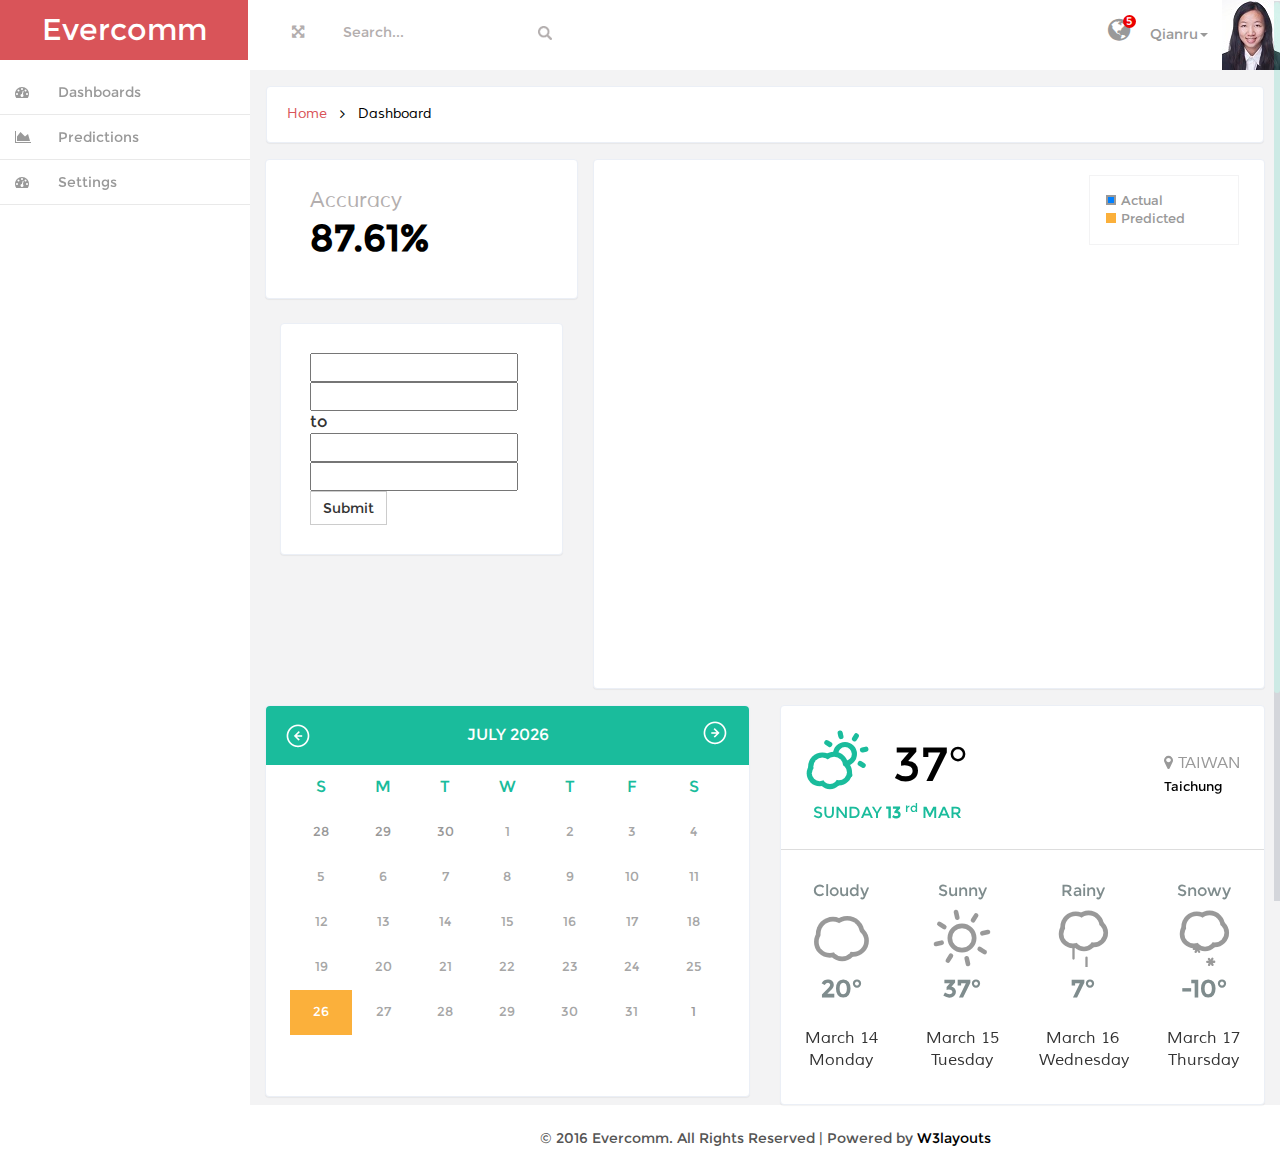
==== WebContent/index.html @ 340dc9c7 "<working> submit for final report" ====
<!--
Author: W3layouts
Author URL: http://w3layouts.com
License: Creative Commons Attribution 3.0 Unported
License URL: http://creativecommons.org/licenses/by/3.0/
-->
<!DOCTYPE HTML>
<html>
<head>
<title>EVERCOMM | ChillerEnergyPredictor</title>
<meta name="viewport" content="width=device-width, initial-scale=1">
<meta http-equiv="Content-Type" content="text/html; charset=utf-8" />
<meta name="keywords" content="Minimal Responsive web template, Bootstrap Web Templates, Flat Web Templates, Android Compatible web template, 
Smartphone Compatible web template, free webdesigns for Nokia, Samsung, LG, SonyEricsson, Motorola web design" />
<script type="application/x-javascript"> addEventListener("load", function() { setTimeout(hideURLbar, 0); }, false); function hideURLbar(){ window.scrollTo(0,1); } </script>
<link href="css/bootstrap.min.css" rel='stylesheet' type='text/css' />
<!-- Custom Theme files -->
<link href="css/style.css" rel='stylesheet' type='text/css' />
<link href="css/font-awesome.css" rel="stylesheet"> 
<script src="js/jquery.min.js"> </script>
<!-- Mainly scripts -->
<script src="js/jquery.metisMenu.js"></script>
<script src="js/jquery.slimscroll.min.js"></script>
<!-- Custom and plugin javascript -->
<link href="css/custom.css" rel="stylesheet">
<script src="js/custom.js"></script>
<link rel="styleshee" type="text/css" href="css/jquery.timepicker.css" />
<link rel="stylesheet" type="text/css" href="css/bootstrap-datepicker.css" />
<script src="js/screenfull.js"></script>
		<script>
		$(function () {
			$('#supported').text('Supported/allowed: ' + !!screenfull.enabled);

			if (!screenfull.enabled) {
				return false;
			}

			

			$('#toggle').click(function () {
				screenfull.toggle($('#container')[0]);
			});
			

			
		});
		</script>

<!----->

<!--pie-chart--->
<script src="js/pie-chart.js" type="text/javascript"></script>
 <script type="text/javascript">

        $(document).ready(function () {
            $('#demo-pie-1').pieChart({
                barColor: '#3bb2d0',
                trackColor: '#eee',
                lineCap: 'round',
                lineWidth: 8,
                onStep: function (from, to, percent) {
                    $(this.element).find('.pie-value').text(Math.round(percent) + '%');
                }
            });

            

           
        });

    </script>
<!--skycons-icons-->
<script src="js/skycons.js"></script>
<!--//skycons-icons-->
</head>
<body>
<div id="wrapper">

<!----->
        <nav class="navbar-default navbar-static-top" role="navigation">
             <div class="navbar-header">
                <button type="button" class="navbar-toggle" data-toggle="collapse" data-target=".navbar-collapse">
                    <span class="sr-only">Toggle navigation</span>
                    <span class="icon-bar"></span>
                    <span class="icon-bar"></span>
                    <span class="icon-bar"></span>
                </button>
               <h1> <a class="navbar-brand" href="index.html">Evercomm</a></h1>         
			   </div>
			 <div class=" border-bottom">
        	<div class="full-left">
        	  <section class="full-top">
				<button id="toggle"><i class="fa fa-arrows-alt"></i></button>	
			</section>
			<form class=" navbar-left-right">
              <input type="text"  value="Search..." onfocus="this.value = '';" onblur="if (this.value == '') {this.value = 'Search...';}">
              <input type="submit" value="" class="fa fa-search">
            </form>
            <div class="clearfix"> </div>
           </div>
     
       
            <!-- Brand and toggle get grouped for better mobile display -->
		 
		   <!-- Collect the nav links, forms, and other content for toggling -->
		    <div class="drop-men" >
		        <ul class=" nav_1">
		           
		    		<li class="dropdown at-drop">
		              <a href="#" class="dropdown-toggle dropdown-at " data-toggle="dropdown"><i class="fa fa-globe"></i> <span class="number">5</span></a>
		              
		            </li>
					<li class="dropdown">
		              <a href="#" class="dropdown-toggle dropdown-at" data-toggle="dropdown"><span class=" name-caret">Qianru<i class="caret"></i></span><img src="images/wo.jpg"></a>
		       
		            </li>
		           
		        </ul>
		     </div><!-- /.navbar-collapse -->
			<div class="clearfix">
       
     </div>
	  
		    <div class="navbar-default sidebar" role="navigation">
                <div class="sidebar-nav navbar-collapse">
                <ul class="nav" id="side-menu">
				
                    <li>
                        <a href="index.html" class=" hvr-bounce-to-right"><i class="fa fa-dashboard nav_icon "></i><span class="nav-label">Dashboards</span> </a>
                    </li>
                    <li><a href="forms.html" class=" hvr-bounce-to-right"> <i class="fa fa-area-chart nav_icon"></i>Predictions</a></li>
                    <li>
                        <a href="index.html" class=" hvr-bounce-to-right"><i class="fa fa-dashboard nav_icon "></i><span class="nav-label">Settings</span> </a>
                    </li>
                   
                </ul>
            </div>
			</div>
        </nav>
        <div id="page-wrapper" class="gray-bg dashbard-1">
       <div class="content-main">
 
  		<!--banner-->	
		    <div class="banner">
		   
				<h2>
				<a href="index.html">Home</a>
				<i class="fa fa-angle-right"></i>
				<span>Dashboard</span>
				</h2>
		    </div>
		<!--//banner-->
		<!--content-->
		<div class="content-top">
			
			
			<div class="col-md-4 ">
				<div class="content-top-1">
				<div class="col-md-6 top-content">
					<h5>Accuracy</h5>
					<label>87.61%</label>
				</div>
				<div class="col-md-6 top-content1">	   
					<div id="demo-pie-1" class="pie-title-center" data-percent="25"> <span class="pie-value"></span> </div>
				</div>
				 <div class="clearfix"> </div>
				</div> 
				
				<form class="navbar-form navbar-left">
				<div class="content-top-1"> 
				
				<p id="eventsExample">
    <input type="text" class="date start" /> 
    <input type="text" class="time start" />  <br> to <br> 
    <input type="text" class="time end" />
    <input type="text" class="date end" />
</p>



<p id = "eventsExampleStatus"></p> 
<button type="submit" class="btn btn-default">Submit</button> 

<script type="text/javascript" src="js/datepair.js"></script>
<script type="text/javascript" src="js/jquery.timepicker.js"></script>
<script type="text/javascript" src="js/bootstrap-datepicker.js"></script>
<script>


 // initialize input widgets first
    $('#eventsExample .time').timepicker({
        'showDuration': true,
        'timeFormat': 'g:ia'
    });

    $('#eventsExample .date').datepicker({
        'format': 'm/d/yyyy',
        'autoclose': true
    });

    var eventsExampleEl = document.getElementById('eventsExample');
    var eventsExampleDatepair = new Datepair(eventsExampleEl);

    // some sample handlers
    $('#eventsExample').on('rangeSelected', function(){
        $('#eventsExampleStatus').text('Valid range selected');
    }).on('rangeIncomplete', function(){
        $('#eventsExampleStatus').text('Incomplete range');
    }).on('rangeError', function(){
        $('#eventsExampleStatus').text('Invalid range');
    });
    
</script>
 
				
				
				</div> </form>
			</div>
			<div class="col-md-8 content-top-2">
				<!---start-chart---->
				<!----->
				<div class="content-graph">
				<div class="content-color">
					<div class="content-ch"><p><i></i>Actual </p>
					<div class="clearfix"> </div>
					</div>
					<div class="content-ch1"><p><i></i>Predicted</p>
					<div class="clearfix"> </div>
					</div>
				</div>
				<!--graph-->
		<link rel="stylesheet" href="css/graph.css">
		<!--//graph-->
							<script src="js/jquery.flot.js"></script>
<script src="http://ajax.googleapis.com/ajax/libs/jquery/1.7.1/jquery.min.js" type="text/javascript"></script>
<script src="//d3js.org/d3.v3.min.js"></script>
<script src="js/index.js"> </script>							
									<!-- <script>
									$(document).ready(function () {
									
										// Graph Data ##############################################
										var graphData = [{
												// Visits
												data: [ [6, 1300], [7, 1600], [8, 1900], [9, 2100], [10, 2500], [11, 2200], [12, 2000], [13, 1950], [14, 1900], [15, 2000] ],
												color: '#999999'
											}, {
												// Returning Visits
												data: [ [6, 500], [7, 600], [8, 550], [9, 600], [10, 800], [11, 900], [12, 800], [13, 850], [14, 830], [15, 1000] ],
												color: '#999999',
												points: { radius: 4, fillColor: '#7f8c8d' }
											}
										];
									
										// Lines Graph #############################################
									/* 	$.plot($('#graph-lines'), graphData, {
											series: {
												points: {
													show: true,
													radius: 5
												},
												lines: {
													show: true
												},
												shadowSize: 0
											},
											grid: {
												color: '#7f8c8d',
												borderColor: 'transparent',
												borderWidth: 20,
												hoverable: true
											},
											xaxis: {
												tickColor: 'transparent',
												tickDecimals: 2
											},
											yaxis: {
												tickSize: 1000
											}
										}); */
									
										// Bars Graph ##############################################
										$.plot($('#graph-bars'), graphData, {
											series: {
												bars: {
													show: true,
													barWidth: .9,
													align: 'center'
												},
												shadowSize: 0
											},
											grid: {
												color: '#7f8c8d',
												borderColor: 'transparent',
												borderWidth: 20,
												hoverable: true
											},
											xaxis: {
												tickColor: 'transparent',
												tickDecimals: 2
											},
											yaxis: {
												tickSize: 1000
											}
										});
									
										// Graph Toggle ############################################
										$('#graph-bars').hide();
									
										$('#lines').on('click', function (e) {
											$('#bars').removeClass('active');
											$('#graph-bars').fadeOut();
											$(this).addClass('active');
											$('#graph-lines').fadeIn();
											e.preventDefault();
										});
									
										$('#bars').on('click', function (e) {
											$('#lines').removeClass('active');
											$('#graph-lines').fadeOut();
											$(this).addClass('active');
											$('#graph-bars').fadeIn().removeClass('hidden');
											e.preventDefault();
										});
									
										// Tooltip #################################################
										function showTooltip(x, y, contents) {
											$('<div id="tooltip">' + contents + '</div>').css({
												top: y - 16,
												left: x + 20
											}).appendTo('body').fadeIn();
										}
									
										var previousPoint = null;
									
										$('#graph-lines, #graph-bars').bind('plothover', function (event, pos, item) {
											if (item) {
												if (previousPoint != item.dataIndex) {
													previousPoint = item.dataIndex;
													$('#tooltip').remove();
													var x = item.datapoint[0],
														y = item.datapoint[1];
														showTooltip(item.pageX, item.pageY, y + ' visitors at ' + x + '.00h');
												}
											} else {
												$('#tooltip').remove();
												previousPoint = null;
											}
										});
									
									});
									</script> -->
				<div class="graph-container">
									
									<div id="graph-lines"> </div>
									<div id="graph-bars"> </div>
								</div>
	
		</div>
		</div>
		<div class="clearfix"> </div>
		</div>
		<!---->
	
  
		<div class="content-mid">
			
			<div class="col-md-6">
					 <div class="cal1 cal_2"><div class="clndr"><div class="clndr-controls"><div class="clndr-control-button"><p class="clndr-previous-button">previous</p></div><div class="month">July 2015</div><div class="clndr-control-button rightalign"><p class="clndr-next-button">next</p></div></div><table class="clndr-table" border="0" cellspacing="0" cellpadding="0"><thead><tr class="header-days"><td class="header-day">S</td><td class="header-day">M</td><td class="header-day">T</td><td class="header-day">W</td><td class="header-day">T</td><td class="header-day">F</td><td class="header-day">S</td></tr></thead><tbody><tr><td class="day adjacent-month last-month calendar-day-2015-06-28"><div class="day-contents">28</div></td><td class="day adjacent-month last-month calendar-day-2015-06-29"><div class="day-contents">29</div></td><td class="day adjacent-month last-month calendar-day-2015-06-30"><div class="day-contents">30</div></td><td class="day calendar-day-2015-07-01"><div class="day-contents">1</div></td><td class="day calendar-day-2015-07-02"><div class="day-contents">2</div></td><td class="day calendar-day-2015-07-03"><div class="day-contents">3</div></td><td class="day calendar-day-2015-07-04"><div class="day-contents">4</div></td></tr><tr><td class="day calendar-day-2015-07-05"><div class="day-contents">5</div></td><td class="day calendar-day-2015-07-06"><div class="day-contents">6</div></td><td class="day calendar-day-2015-07-07"><div class="day-contents">7</div></td><td class="day calendar-day-2015-07-08"><div class="day-contents">8</div></td><td class="day calendar-day-2015-07-09"><div class="day-contents">9</div></td><td class="day calendar-day-2015-07-10"><div class="day-contents">10</div></td><td class="day calendar-day-2015-07-11"><div class="day-contents">11</div></td></tr><tr><td class="day calendar-day-2015-07-12"><div class="day-contents">12</div></td><td class="day calendar-day-2015-07-13"><div class="day-contents">13</div></td><td class="day calendar-day-2015-07-14"><div class="day-contents">14</div></td><td class="day calendar-day-2015-07-15"><div class="day-contents">15</div></td><td class="day calendar-day-2015-07-16"><div class="day-contents">16</div></td><td class="day calendar-day-2015-07-17"><div class="day-contents">17</div></td><td class="day calendar-day-2015-07-18"><div class="day-contents">18</div></td></tr><tr><td class="day calendar-day-2015-07-19"><div class="day-contents">19</div></td><td class="day calendar-day-2015-07-20"><div class="day-contents">20</div></td><td class="day calendar-day-2015-07-21"><div class="day-contents">21</div></td><td class="day calendar-day-2015-07-22"><div class="day-contents">22</div></td><td class="day calendar-day-2015-07-23"><div class="day-contents">23</div></td><td class="day calendar-day-2015-07-24"><div class="day-contents">24</div></td><td class="day calendar-day-2015-07-25"><div class="day-contents">25</div></td></tr><tr><td class="day calendar-day-2015-07-26"><div class="day-contents">26</div></td><td class="day calendar-day-2015-07-27"><div class="day-contents">27</div></td><td class="day calendar-day-2015-07-28"><div class="day-contents">28</div></td><td class="day calendar-day-2015-07-29"><div class="day-contents">29</div></td><td class="day calendar-day-2015-07-30"><div class="day-contents">30</div></td><td class="day calendar-day-2015-07-31"><div class="day-contents">31</div></td><td class="day adjacent-month next-month calendar-day-2015-08-01"><div class="day-contents">1</div></td></tr></tbody></table></div></div>
			  <!----Calender -------->
			<link rel="stylesheet" href="css/clndr.css" type="text/css" />
			<script src="js/underscore-min.js" type="text/javascript"></script>
			<script src= "js/moment-2.2.1.js" type="text/javascript"></script>
			<script src="js/clndr.js" type="text/javascript"></script>
			<script src="js/site.js" type="text/javascript"></script>
			<!----End Calender -------->
			</div><div class="col-md-6">
				<div class="weather">
					<div class="weather-top">
						<div class="weather-top-left">
							<div class="degree">
							<figure class="icons">
								<canvas id="partly-cloudy-day" width="64" height="64">
								</canvas>
							</figure>
							<span>37°</span>
							<div class="clearfix"></div>
							</div>
				<script>
							 var icons = new Skycons({"color": "#1ABC9C"}),
								  list  = [
									"clear-night", "partly-cloudy-day",
									"partly-cloudy-night", "cloudy", "rain", "sleet", "snow", "wind",
									"fog"
								  ],
								  i;

							  for(i = list.length; i--; )
								icons.set(list[i], list[i]);

							  icons.play();
						</script>
							<p>SUNDAY
								<label>13</label>
								<sup>rd</sup>
								MAR
							</p>
						</div>
						<div class="weather-top-right">
							<p><i class="fa fa-map-marker"></i>TAIWAN</p>
							<label>Taichung</label>
						</div>
						<div class="clearfix"> </div>
					</div>
					<div class="weather-bottom">
			<div class="weather-bottom1">
				<div class="weather-head">
				<h4>Cloudy</h4>
				<figure class="icons">
					<canvas id="cloudy" width="58" height="58"></canvas>
				</figure>					
					<script>
							 var icons = new Skycons({"color": "#999"}),
								  list  = [
									"clear-night", "cloudy",
									"partly-cloudy-night", "cloudy", "rain", "sleet", "snow", "wind",
									"fog"
								  ],
								  i;

							  for(i = list.length; i--; )
								icons.set(list[i], list[i]);

							  icons.play();
						</script>
				<h6>20°</h6>
				<div class="bottom-head">
					<p>March 14</p>
					<p>Monday</p>
				</div>
			</div>
			</div>
			<div class="weather-bottom1 ">
				<div class="weather-head">
			<h4>Sunny</h4>
			<figure class="icons">
				<canvas id="clear-day" width="58" height="58">
				</canvas>				
			</figure>					
					<script>
							 var icons = new Skycons({"color": "#999"}),
								  list  = [
									"clear-night", "clear-day",
									"partly-cloudy-night", "cloudy", "rain", "sleet", "snow", "wind",
									"fog"
								  ],
								  i;

							  for(i = list.length; i--; )
								icons.set(list[i], list[i]);

							  icons.play();
						</script>
			<h6>37°</h6>
			<div class="bottom-head">
					<p>March 15</p>
					<p>Tuesday</p>
				</div>
			</div>
			</div>
			<div class="weather-bottom1">
				<div class="weather-head">
				<h4>Rainy</h4>
				<figure class="icons">
					<canvas id="sleet" width="58" height="58">
					</canvas>
				</figure>
				<script>
							 var icons = new Skycons({"color": "#999"}),
								  list  = [
									"clear-night", "clear-day",
									"partly-cloudy-night", "cloudy", "rain", "sleet", "snow", "wind",
									"fog"
								  ],
								  i;

							  for(i = list.length; i--; )
								icons.set(list[i], list[i]);

							  icons.play();
						</script>
		
				<h6>7°</h6>
				<div class="bottom-head">
					<p>March 16</p>
					<p>Wednesday</p>
				</div>
			</div>
			</div>
			<div class="weather-bottom1 ">
				<div class="weather-head">
			<h4>Snowy</h4>
			<figure class="icons">
					<canvas id="snow" width="58" height="58">
					</canvas>
				</figure>
				<script>
							 var icons = new Skycons({"color": "#999"}),
								  list  = [
									"clear-night", "clear-day",
									"partly-cloudy-night", "cloudy", "rain", "sleet", "snow", "wind",
									"fog"
								  ],
								  i;

							  for(i = list.length; i--; )
								icons.set(list[i], list[i]);

							  icons.play();
						</script>
			<h6>-10°</h6>
			<div class="bottom-head">
					<p>March 17</p>
					<p>Thursday</p>
				</div>
				</div>
			</div>
			<div class="clearfix"> </div>
		</div>

				</div>
			</div>
			<div class="clearfix"> </div>
		</div>
		<!----->
		<!--//content-->


	 
		<!---->
<div class="copy">
            <p> &copy; 2016 Evercomm. All Rights Reserved | Powered by <a href="http://w3layouts.com/" target="_blank">W3layouts</a> </p>
	    </div>
		</div>
		<div class="clearfix"> </div>
       </div>
     </div>
<!---->
<!--scrolling js-->
	<script src="js/jquery.nicescroll.js"></script>
	<script src="js/scripts.js"></script>
	<!--//scrolling js-->
	<script src="js/bootstrap.min.js"> </script>
</body>
</html>
---- WebContent/css/style.css ----
/*
Author: W3layout
Author URL: http://w3layouts.com
License: Creative Commons Attribution 3.0 Unported
License URL: http://creativecommons.org/licenses/by/3.0/
*/
h4, h5, h6,
h1, h2, h3 {margin: 0;}
ul, ol {margin: 0;padding: 0;}
p {margin: 0;}

html, body{
  	font-family:'Montserrat-Regular';
    font-size: 100%;
  	background:#F3F3F4;
  	overflow-x: hidden;
}
@font-face{
	font-family:'Montserrat-Regular';
	src:url(../fonts/Montserrat-Regular.ttf) format('truetype');
}
@font-face{
	font-family: 'Muli-Regular';
	src:url(../fonts/Muli-Regular.ttf) format('truetype');
}
body a{
	transition:0.5s all;
	-webkit-transition:0.5s all;
	-moz-transition:0.5s all;
	-o-transition:0.5s all;
	-ms-transition:0.5s all;
}
div#wrapper {
    background-color: #fff;
}
/*-- header --*/
.navbar .navbar-nav li a {
  padding: 0 10px;
  line-height: 56px;
  position: relative;
}
.nav>li>a:focus, .nav>li>a:hover,.navbar-default .navbar-nav>.open>a, .navbar-default .navbar-nav>.open>a:focus, .navbar-default .navbar-nav>.open>a:hover {
  background:none !important;
}
.navbar .navbar-nav li a i {
  border: 1px solid #fff;
  padding: 8px 0;
  width: 32px;
  text-align: center;
  -webkit-border-radius: 50em;
  -moz-border-radius: 50em;
  border-radius: 50em;
  color: #fff;
  height: 32px;
}
.navbar .navbar-nav li .dropdown-menu {
  margin-top: 3px;
  border: none;
  -webkit-border-radius: 0px;
  -moz-border-radius: 0px;
  border-radius: 0px;
  border: 1px solid #e1e6ef;
  -webkit-box-shadow: 0 2px 4px rgba(0, 0, 0, 0.125);
  -moz-box-shadow: 0 2px 4px rgba(0, 0, 0, 0.125);
  box-shadow: 0 2px 4px rgba(0, 0, 0, 0.125);
  padding: 0;
}
.navbar .navbar-nav li .dropdown-menu:before {
  position: absolute;
  top: -9.5px;
  right: 16px;
  display: inline-block;
  border-right: 8px solid transparent;
  border-bottom: 8px solid #e1e6ef;
  border-left: 8px solid transparent;
  content: '';
}
.navbar .navbar-nav li .dropdown-menu li.dropdown-menu-header, .navbar .navbar-nav li .dropdown-menu li.dropdown-menu-footer {
  background:#f2f4f8;
}
.navbar .navbar-nav li.m_2 a {
  line-height:38px;
}
.navbar .navbar-nav li .dropdown-menu li a i {
  margin: 0 10px 0 -5px;
  border: none;
}
.dropdown-menu>li>a:focus, .dropdown-menu>li>a:hover {
  background-color: #f2f4f8 !important;
}
.navbar .navbar-nav li .dropdown-menu li a .label {
  position: absolute;
  right: 10px;
  top: 11px;
}
.label.label-info {
  background-color:#ef553a;
}
.label {
  padding: 4px 6px;
  border: none;
  text-shadow: none;
}

.but_list, .tab-content{
	margin:1.5em 0 0 0;
}

.navbar .navbar-nav li .dropdown-toggle.avatar img {
  height: 40px;
  -webkit-border-radius: 50em;
  -moz-border-radius: 50em;
  border-radius: 50em;
  border: 1px solid #c0cadd;
  margin-top: -4px;
}
.navbar .navbar-nav li .dropdown-menu li a i {
  margin: 0 10px 0 -5px;
  border: none;
  color:rgb(6, 217, 149);
}
.navbar .navbar-nav li .dropdown-menu li.dropdown-menu-header .progress, .navbar .navbar-nav li .dropdown-menu li.dropdown-menu-footer .progress {
  border: 1px solid #e1e6ef;
  background: white;
  box-shadow: none;
}
.progress.thin {
  height: 10px;
}
.progress {
  -webkit-box-shadow: none;
  -moz-box-shadow: none;
  box-shadow: none;
  background: #f2f4f8;
  -webkit-border-radius: 2px;
  -moz-border-radius: 2px;
  border-radius: 2px;
}
.navbar .navbar-nav li .dropdown-menu li.avatar {
  min-width: 300px;
  height: 56px;
  padding: 0px 15px;
}
.navbar .navbar-nav li .dropdown-menu li {
  padding: 0;
  position: relative;
  min-width:100%;
  border-bottom: 1px solid #e1e6ef;
  line-height: 40px;
  padding: 0 15px;
  font-size: 14px;
  width:300px;
}
.navbar .navbar-nav li .dropdown-menu li.avatar a {
  line-height: 59px;
  height: 59px;
  padding: 9px 15px;
}
.navbar .navbar-nav li .dropdown-menu li a {
  -webkit-border-radius: 0px;
  -moz-border-radius: 0px;
  border-radius: 0px;
  line-height: 40px;
  height: 40px;
  margin: 0 -15px;
  padding: 0 15px;
}
.navbar .navbar-nav li .dropdown-menu li a img {
  height: 40px;
  -webkit-border-radius: 50em;
  -moz-border-radius: 50em;
  border-radius: 50em;
  border: 1px solid #e1e6ef;
  margin: 0px 10px 0 -5px;
  float: left;
}
.navbar .navbar-nav li .dropdown-menu li a div {
  font-size: 14px;
  line-height: 26px;
  font-weight: bold;
  color: #000;
}
.navbar .navbar-nav li .dropdown-menu li a small {
  display: block;
  line-height: 12px;
  font-size: 10px;
  margin-top: -3px;
  font-style: italic;
}
.small, small {
  color: #CFCFCF !important;
  font-weight: 300 !important;
}
.navbar .navbar-nav li .dropdown-menu li.avatar a .label {
  top: 20px;
}
.navbar .navbar-nav li a .badge {
  background: #ff5454;
  border: 2px solid white;
  position: absolute;
  top: 9px;
  right: 3px;
  font-size: 8px;
  line-height: 8px;
  padding: 4px 6px;
  -webkit-border-radius: 50em;
  -moz-border-radius: 50em;
  border-radius: 50em;
  min-width: 0;
}
.navbar-default.sidebar {
  background-color: #fff;
  
}
nav.top1.navbar.navbar-default.navbar-static-top {
  background-color:rgb(6, 217, 149);
}
h1 a.navbar-brand {
	color: #fff !important;
	font-size: 30px;
	font-weight: 500;
    padding: 20px 0px;
    background: #d95459;
    text-align: center;
	width:248px;
	height: 60px;
	
}
.navbar-default .navbar-brand:hover {
    color: #fff;
    background-color: #d95459;
}
.navbar-right {
  margin-right: 10px !important;
}
.navbar-right li{
	display:inline-block;
}
i.nav_icon {
  color: #fff;
  margin-right:6px;
}
.sidebar ul li a{
  color: #999;
  font-size:14px;
}

ul.nav.navbar-nav.navbar-right {
  height: 51px;
}

.navbar-default .navbar-nav>.active>a, .navbar-default .navbar-nav>.active>a:focus, .navbar-default .navbar-nav>.active>a:hover {
  background-color:rgba(231, 231, 231, 0) !important;
}


/*----*/
/* Sweep To Bottom */
/* Bounce To Right */
.hvr-bounce-to-right {
  display: inline-block;
  vertical-align: middle;
  -webkit-transform: translateZ(0);
  transform: translateZ(0);
  box-shadow: 0 0 1px rgba(0, 0, 0, 0);
  -webkit-backface-visibility: hidden;
  backface-visibility: hidden;
  -moz-osx-font-smoothing: grayscale;
  position: relative;
  -webkit-transition-property: color;
  transition-property: color;
  -webkit-transition-duration: 0.5s;
  transition-duration: 0.5s;
}
.hvr-bounce-to-right:before {
  content: "";
  position: absolute;
  z-index: -1;
  top: 0;
  left: 0;
  right: 80%;
  bottom: 0;
  background:#7f8c8d;
  -webkit-transform: scaleX(0);
  transform: scaleX(0);
  -webkit-transform-origin: 0 50%;
  transform-origin: 0 50%;
  -webkit-transition-property: transform;
  transition-property: transform;
  -webkit-transition-duration: 0.5s;
  transition-duration: 0.5s;
  -webkit-transition-timing-function: ease-out;
  transition-timing-function: ease-out;
}
.hvr-bounce-to-right:hover, .hvr-bounce-to-right:focus, .hvr-bounce-to-right:active {

}
.hvr-bounce-to-right:hover:before, .hvr-bounce-to-right:focus:before, .hvr-bounce-to-right:active:before {
  -webkit-transform: scaleX(1);
  transform: scaleX(1);
  -webkit-transition-timing-function: cubic-bezier(0.52, 1.64, 0.37, 0.66);
  transition-timing-function: cubic-bezier(0.52, 1.64, 0.37, 0.66);
}
/*----*/
.nav > li > a {
  color: #999;
  font-weight:500;
  padding: 0px 20px 0px 0px;
  font-size: 0.85em;
   border-bottom: 1px solid #E9E9E9;
}
.hvr-bounce-to-right:hover i.nav_icon , 
.hvr-bounce-to-right:focus i.nav_icon, 
.hvr-bounce-to-right:active i.nav_icon{
	color:#fff;

}
.nav > li > a i {
    margin-right: 14px;
}
i.nav_icon {
    color: #999;
    padding: 15px;
    width: 44px;
    height: 44px;
}
span.fa.arrow {
    margin-top: 17px;
}

/**---*/
@media (min-width: 768px) {
  #page-wrapper {
    position: inherit;
    margin: 0 0 0 240px;
    min-height: 1000px;
  }
}


/*--  drop_emnu --*/
a.dropdown-toggle.dropdown-at {
    border-bottom: none;
}

.content-main {
    background-color: #F3F3F4;
	    padding-top: 1em;
}
.navbar-right-left{
	float: right;
}
.navbar-toolbar{
	
}
.full-top{
	float:left;
}
.navbar-left-right{
	float: left;
	margin-left: 6%;
}
.border-bottom {
    background-color: #fff;
}
.full-left {
    float: left;
    width: 40%;
    margin-left: 3%;
   margin-top: 1.3em;
}
.full-left button{
    background: none;
    border: none;
    outline: none;
        color: #B3AEAE;
    font-size: 0.9em;
}
nav.navbar.navbar-static-top {
    float: right;
}
.navbar-left-right input[type="text"]{
	background: none;
	border: none;
	outline: none;
	color:#B3AEAE;
	font-size: 0.9em;	
}
.navbar-left-right input[type="submit"]{
	background: url(../images/search.png) 0px 2px no-repeat;
	width:16px;
	height:16px;
	border: none;
	outline: none;
	color:#B3AEAE;
	font-size: 0.9em;
	
}
.drop-men {
    float: right;
}
.dropdown-at {
    padding: 0 !important;
    position: relative;
    color: #999;
    font-size: 0.9em;
    text-decoration: none ;
}
.dropdown-at:hover,.dropdown-at:focus {
    text-decoration: none ;
}
.dropdown-at img{
	    margin: 0 0em 0 1em;
}
i.fa.fa-globe {
    font-size: 1.8em;
    color: #999;
}
.dropdown, .dropup {
    display: inline-block;
	padding:0;
}
.at-drop {
   padding:0 1em ;
}
.number{
	position: absolute;
    top: -10px;
    background-color: #EB0000;
    color: #fff;
    border-radius: 100px;
    width: 13px;
    height: 13px;
    font-size: 11px;
    line-height: 1.2em;
    right: -6px;
    text-align: center;
}
.user-new{
	float: left;
}
.user-new p{
	color:#000;
	font-size: 1em;
}
.user-new span{
	color:#B1B0B0;
	font-size: 0.8em;
	font-family: 'Muli-Regular';
}
.user-new-left {
    float: right;
}
.user-new-left i.fa-user-plus,.user-new-left i.fa-heart,.user-new-left i.fa-times
,.user-new-left i.fa-info,.user-new-left i.fa-rss{
   font-size: 12px;
    color: #fff;
    background-color: #3BB2D0;
    border-radius: 4px;
    width: 22px;
    height: 18px;
    text-align: center;
    line-height: 1.5em;
}
.user-new-left i.fa-heart{
	background-color: #1ABC9C;
}
.user-new-left i.fa-times{
	background-color: #8a8acb;
}
.user-new-left i.fa-info{
	background-color:#FBB03B;
}
.user-new-left i.fa-rss{
	background-color: #ED6498;
}
.dropdown-menu {
    min-width: 160px;
	left:-2em;
}
.menu1{
	top:172%;
	left: -11em;
    min-width: 325px;
	padding:0;
}
.dropdown-menu {
    padding: 0px 0;
}
.dropdown-menu li a i{
	color: #B3AEAE;
    font-size: 14px;
    margin-right: 6%;	
}
.dropdown-menu li a {
    padding: 9px 20px;
	color:#999;
}
.dropdown-menu li {
    border-bottom: 1px solid #F7F7F7 ;
}
.dropdown-menu li:last-child {
    border-bottom: none;
}
.nav>li>a:focus, .nav>li>a:hover {
    background: none;
}
.view{
	text-align: center;
}
.dropdown-menu>li>a.view:focus, .dropdown-menu>li>a.view:hover{
	background: none;
	color: #d95459;
}
 .dropdown-menu {
 border: 1px solid #ebeff6;
    border-radius: 4px;
	-webkit-border-radius: 4px;
	-o-border-radius: 4px;
	-moz-border-radius: 4px;
	-ms-border-radius: 4px;
    -webkit-box-shadow: 0 1px 1px rgba(0,0,0,.05);
    box-shadow: 0 1px 1px rgba(0,0,0,.05);
	margin:0;
}
/*----*/
.banner { 
    background: #fff;
    display: block;
    margin: 0em 1em ;
	padding:1em;
	border: 1px solid #ebeff6;
    border-color: #ebeff6;
    border-radius: 4px;
	-webkit-border-radius: 4px;
	-o-border-radius: 4px;
	-moz-border-radius: 4px;
	-ms-border-radius: 4px;
    -webkit-box-shadow: 0 1px 1px rgba(0,0,0,.05);
    box-shadow: 0 1px 1px rgba(0,0,0,.05);
}
.banner  h2{
	font-size:0.9em;
}
.banner  h2 a { 
    color:#D95459;
	text-decoration:none;
	font-family: 'Muli-Regular';
	padding:0.3em ;
}
.banner  h2 span{ 
    color:#000;
	font-family: 'Muli-Regular';
	padding:0.3em ;
}
.banner  h2 i{ 
    color:#000;
	vertical-align:middle;
	padding:0.3em ;
}
/*--content--*/
.content-top-1 {
    background-color: #fff;
   	padding: 1.8em;
   	margin-bottom: 1em; 
    border: 1px solid #ebeff6;
    border-radius: 4px;
	-webkit-border-radius: 4px;
	-o-border-radius: 4px;
	-moz-border-radius: 4px;
	-ms-border-radius: 4px;
    -webkit-box-shadow: 0 1px 1px rgba(0,0,0,.05);
    box-shadow: 0 1px 1px rgba(0,0,0,.05);
}
.content-top-1:last-child {
   	margin-bottom: 0em; 
}
.content-graph {
    background-color: #fff;
    border: 1px solid #ebeff6;
    border-radius: 4px;
    -webkit-border-radius: 4px;
    -o-border-radius: 4px;
    -moz-border-radius: 4px;
    -ms-border-radius: 4px;
    -webkit-box-shadow: 0 1px 1px rgba(0,0,0,.05);
    box-shadow: 0 1px 1px rgba(0,0,0,.05);
}
.content-top-2 {
    padding-left: 0;
	position:relative;
}
.content-color {
    position: absolute;
    top: 3%;
    right: 6%;
    border:1px solid #F3F3F4;
	padding:1em;
	width:150px;
}
.content-ch,.content-ch1 {
	font-size:0.8em;
	color:#999;
}
.content-ch p,.content-ch1 p{
	float:left;
}
.content-ch i{
	width:10px;
	height:10px;
	border:2px solid #0080ff;
	background:#0080ff; 
	display: inline-block;
	margin-right:5px;
}
.content-ch1 i{
	width:10px;
	height:10px;
	border:2px solid #FBB03B;
	background:#FBB03B;
	display: inline-block;
	margin-right:5px;
}
.content-ch span,.content-ch1 span{
	float:right;
}
.top-content h5 {
    font-size: 1.3em;
    color: #B3AEAE;
	font-family: 'Muli-Regular';
}
.top-content label {
    font-size: 2.3em;
    color: #000;
}
.content-top {
    padding: 1em 0;
}

/*--pie-chart---*/
.pie-title-center {
  display: inline-block;
  position: relative;
  text-align: center;
}

.pie-value {
  display: block;
  position: absolute;
  font-size: 14px;
  height: 40px;
  top: 50%;
  left: 0;
  right: 0;
  margin-top: -20px;
  line-height: 40px;
}
/*----*/

 /*-----*/
.mid-content-top{
	padding-left: 0;
}
.middle-content{
 	background: #fff;
 	padding:2.15em;
    border: 1px solid #ebeff6;
    border-radius: 4px;
	-webkit-border-radius: 4px;
	-o-border-radius: 4px;
	-moz-border-radius: 4px;
	-ms-border-radius: 4px;
    -webkit-box-shadow: 0 1px 1px rgba(0,0,0,.05);
    box-shadow: 0 1px 1px rgba(0,0,0,.05);
}
.middle-content h3{
 	font-size: 1.5em;
 	color:#000;
 	margin-bottom: 1em;
}   

/*----*/
.weather {
    background-color: #fff;
    border: 1px solid #ebeff6;
    border-radius: 4px;
	-webkit-border-radius: 4px;
	-o-border-radius: 4px;
	-moz-border-radius: 4px;
	-ms-border-radius: 4px;
    -webkit-box-shadow: 0 1px 1px rgba(0,0,0,.05);
    box-shadow: 0 1px 1px rgba(0,0,0,.05);
}
.weather-top {
    padding: 1.5em;
}
.weather-top-left {
    float: left;
}
.weather-top-right {
    float: right;
    margin-top: 1.4em;
}
.degree figure{
	float:left;
}
.degree span{
	float:left;
	font-size: 3em;
    color: #000;
    margin-left: 0.5em;
}
.weather-top-left p{
	color: #1ABC9C;
    padding: 0.3em 0.5em 0;
    display: inline-block;
    line-height: 13px;
	font-size: 1em;
}
.weather-top-right p{
	color:#999;
	font-size: 1em;
    font-family: 'Muli-Regular';
}
.weather-top-right p i{
	margin-right: 0.3em;
}
.weather-top-right label{
	color:#000;
	font-size: 0.8em;
	font-weight:400;
}
.weather-head figure{
	padding:0.6em 0;
}
/*----*/
/*----*/
.weather-bottom {
	border-top:1px solid #ddd;

}
.weather-bottom1 {
    float: left;
    width: 25%;
   
}
.weather-head {
    padding: 2em 1em;
    text-align: center;
}
.weather-bottom1:nth-child(3) {
    border-right: none;
}
.weather-head h4{
	color:#7F8C8D;
	font-size: 1em;
}
.weather-head h6{
	color:#7F8C8D;
	font-size: 1.5em;
	font-weight: bold;
	text-align: center;
	margin-bottom: 1em;
}
.weather-head canvas {
    display: block;
    margin: 0 auto;
}
.bottom-head p{
	font-size: 1em;
	line-height: 1.4em;
	font-family: 'Muli-Regular';
}
/*----*/
.post-top{
	padding-right:0;
}
.post{
	background: #fff;
    border: 1px solid #ebeff6;
    border-radius: 4px;
	-webkit-border-radius: 4px;
	-o-border-radius: 4px;
	-moz-border-radius: 4px;
	-ms-border-radius: 4px;
    -webkit-box-shadow: 0 1px 1px rgba(0,0,0,.05);
    box-shadow: 0 1px 1px rgba(0,0,0,.05);
    margin-bottom: 1em;
}
.text-area textarea{
	width: 100%;
    border: none;
    color: #999;
    font-size: 1em;
    outline: none;
    padding: 1em;
	background: none;
}
.post-at{
	background: #FAFAFA;
	border-top: 1px solid #ddd;
	padding: 0.5em;
	border-bottom-left-radius: 4px;
	-webkit-border-bottom-left-radius: 4px;
	-o-border-bottom-left-radius: 4px;
	-ms-border-bottom-left-radius: 4px;
	-moz-border-bottom-left-radius: 4px;
    border-bottom-right-radius: 4px;
	-webkit-border-bottom-right-radius: 4px;
	-o-border-bottom-right-radius: 4px;
	-ms-border-bottom-right-radius: 4px;
	-moz-border-bottom-right-radius: 4px;
}
.icon {
    float: left;
    margin-top: 10px;
}

.post-file {
    position: relative;
    overflow: hidden;
    display: inline-block;
    text-align: center;
    white-space: nowrap;
    vertical-align: middle;
    -ms-touch-action: manipulation;
    touch-action: manipulation;
    cursor: pointer;
    -webkit-user-select: none;
    -moz-user-select: none;
    -ms-user-select: none;
    user-select: none;
	    margin: 0 5px;
}
.post-file input[type=file] {
    position: absolute;
    top: 0;
    right: 0;
    min-width: 100%;
    min-height: 100%;
    text-align: right;
    opacity: 0;
    background: 0 0;
    cursor: inherit;
    display: block;
}

/*---*/
.text-sub{
	float: right;
}
.text-sub input[type="submit"]{
	background-color: #D95459;
    font-size: 1em;
    color: #fff;
    border: none;
    outline: none;
    padding: 0.5em 1.5em;
    border-radius: 4px;
}
.text-sub input[type="submit"]:hover {
    background-color: #FBB03B;
}
.post-bottom-1 {
    float: left;
    width: 48.5%;
    background: #fff;
    border: 1px solid #ebeff6;
    border-radius: 4px;
	-webkit-border-radius: 4px;
	-o-border-radius: 4px;
	-moz-border-radius: 4px;
	-ms-border-radius: 4px;
    -webkit-box-shadow: 0 1px 1px rgba(0,0,0,.05);
    box-shadow: 0 1px 1px rgba(0,0,0,.05);
        margin-right: 3%;
}
.post-bottom-2 {
    float: right;
    width: 48.5%;
    background: #fff;
    border: 1px solid #ebeff6;
    border-radius: 4px;
	-webkit-border-radius: 4px;
	-o-border-radius: 4px;
	-moz-border-radius: 4px;
	-ms-border-radius: 4px;
    -webkit-box-shadow: 0 1px 1px rgba(0,0,0,.05);
    box-shadow: 0 1px 1px rgba(0,0,0,.05);
}
i.fa.fa-facebook {
    background-color: #4962C0;
    color: #fff;
    font-size: 5.5em;
    width: 100%;
    text-align: center;
    height: 173px;
    line-height: 2em;
	border-top-left-radius: 4px;
	-webkit-border-top-left-radius: 4px;
	-o-border-top-left-radius: 4px;
	-ms-border-top-left-radius: 4px;
	-moz-border-top-left-radius: 4px;
    border-top-right-radius: 4px;
	-webkit-border-top-right-radius: 4px;
	-o-border-top-right-radius: 4px;
	-ms-border-top-right-radius: 4px;
	-moz-border-top-right-radius: 4px;
}
i.fa.fa-twitter {
    background-color: #55acee;
    color: #fff;
    font-size: 5.5em;
    width: 100%;
    text-align: center;
    height: 173px;
    line-height: 2em;
	border-top-left-radius: 4px;
	-webkit-border-top-left-radius: 4px;
	-o-border-top-left-radius: 4px;
	-ms-border-top-left-radius: 4px;
	-moz-border-top-left-radius: 4px;
    border-top-right-radius: 4px;
	-webkit-border-top-right-radius: 4px;
	-o-border-top-right-radius: 4px;
	-ms-border-top-right-radius: 4px;
	-moz-border-top-right-radius: 4px;
}
.post-bottom-1 p,.post-bottom-2 p{
	color: #7F8C8D;
    font-size: 1.1em;
    text-align: center;
    padding: 1em;
	font-family: 'Muli-Regular';
}
.post-bottom-1 p label,.post-bottom-2 p label{
	color: #000;
}
.content-bottom {
    padding: 1em 0;
}
/*--gallery--*/
.gallery {
    padding: 1em;
    min-height: 850px;
}
.col-md {
    float: left;
    width: 19%;
    margin-right: 1%;
    margin-bottom: 1%;
}
.text-gallery { 
    background: #fff;
    padding: 1em;
    border: none;
    border-bottom: 1px solid transparent;
    border-color: #ebeff6;
    border-radius: 0px;
    border-bottom-left-radius: 4px;
	-webkit-border-bottom-left-radius: 4px;
	-o-border-bottom-left-radius: 4px;
	-moz-border-bottom-left-radius: 4px;
	-ms-border-bottom-left-radius: 4px;
     border-bottom-right-radius: 4px;
	 -webkit-border-bottom-right-radius: 4px;
	-o-border-bottom-right-radius: 4px;
	-moz-border-bottom-right-radius: 4px;
	-ms-border-bottom-right-radius: 4px;
    -webkit-box-shadow: 0 1px 1px rgba(0,0,0,.05);
    box-shadow: 0 1px 1px rgba(0,0,0,.05);
}

.text-gallery h6{
	font-size:1.1em;
	color:#999;
}
.col-md:nth-child(5),.col-md:nth-child(10) {
    margin-right: 0%;
}
.gallery-img{
	position: relative;
}
.zoom-icon {
	position:absolute;
	top:0px;
	right:0px;
	bottom:0px;
	left:0px;
	display:block !important;
	opacity:1 !important;
	visibility:visible !important;
	background:transparent !important;
	border-radius:0;
	cursor:pointer;
	overflow:hidden;
	-webkit-transition:0.55s;
	-moz-transition:0.55s;
	-o-transition:0.55s;
	transition:0.55s;
}
.zoom-icon:after {
	position:absolute;
	display:block;
	top:50%;
	left:50%;
	top:50%;
	bottom:50%;
	width:0;
	height:0;
	content:"";
	background:url(../images/link.png) 50% 50% no-repeat;
	border-radius:0;
	z-index:0;
	-webkit-transition:0.45s;
	-moz-transition:0.45s;
	-o-transition:0.45s;
	transition:0.45s;
}
.zoom-icon:before {
	position:absolute;
	left:-50%;
	top:48%;
	display:block;
	margin:0;
	height:0%;
	width:200%;
	background:url(../images/dark.png);
	content:"";
	border-radius:0;
	overflow:hidden;
	-webkit-transform:rotate(-55deg);
	-moz-transform:rotate(-55deg);
	-ms-transform:rotate(-55deg);
	-o-transform:rotate(-55deg);
	transform:rotate(-55deg);
	-webkit-transition:0.65s;
	-moz-transition:0.65s;
	-o-transition:0.65s;
	transition:0.65s;
}
 .gallery-img a:hover .zoom-icon {
	-webkit-transition:0.4s;
	-moz-transition:0.4s;
	-o-transition:0.4s;
	transition:0.4s;
}
.gallery-img  a:hover .zoom-icon:before {
	left:-60%;
	top:-35%;
	height:200%;
	width:200%;
	-webkit-transform:rotate(-55deg);
	-moz-transform:rotate(-55deg);
	-ms-transform:rotate(-55deg);
	-o-transform:rotate(-55deg);
	transform:rotate(-55deg);
	-webkit-transition:0.6s;
	-moz-transition:0.6s;
	-o-transition:0.6s;
	transition:0.6s;
}
 .gallery-img a:hover .zoom-icon:after {
	width:44px;
	height:63px;
	margin:-31px 0 0 -22px;
	-webkit-transition:0.45;
	-moz-transition:0.45;
	-o-transition:0.45;
	transition:0.45;
}
.gallery-img a:hover .zoom-icon {
	visibility:visible;
	border-radius:0;
	overflow:hidden;
}
/*--faq--*/
.asked{
	padding: 1em;
    background: #fff;
    margin: 1em;
    border: 1px solid #ebeff6;
    border-radius: 4px;
	-webkit-border-radius: 4px;
	-o-border-radius: 4px;
	-moz-border-radius: 4px;
	-ms-border-radius: 4px;
    -webkit-box-shadow: 0 1px 1px rgba(0,0,0,.05);
    box-shadow: 0 1px 1px rgba(0,0,0,.05);
}
.questions h5{
	color: #000;
	font-size: 1.3em;
	line-height: 1.6em;
}
.questions p{
	font-size: 0.9em;
  	color: #999;
  	padding:1em 0;
  	line-height: 2em;
	font-family: 'Muli-Regular';
}
/*--//faqs--*/
/*--blank--*/
.blank{
	padding: 1em;
    min-height: 650px;
}
.blank-page{
	padding: 1em;
    background: #fff;
    border: 1px solid #ebeff6;
    border-radius: 4px;
	-webkit-border-radius: 4px;
	-o-border-radius: 4px;
	-moz-border-radius: 4px;
	-ms-border-radius: 4px;
    -webkit-box-shadow: 0 1px 1px rgba(0,0,0,.05);
    box-shadow: 0 1px 1px rgba(0,0,0,.05);
}
.blank-page p{
	font-size: 0.9em;
  	color: #999;
  	line-height: 2em;
	font-family: 'Muli-Regular';
}
/*--//blank--*/
/*--grid--*/
.grid-system {
    padding: 1em;

}
.row.show-grid {
    margin: 1em 0;
}
.show-grid [class^=col-] {
    padding-top: 10px;
    padding-bottom: 10px;
    border: 1px solid rgb(234, 234, 234);
     background: #F3F3F4;
}
.grid-hor h2 {
    color: #000;
    font-size: 2em;
}
.grid-hor p{
	font-size: 0.9em;
	color:#999;
	margin: 1em 0;
	line-height: 1.8em;
	font-family: 'Muli-Regular';
}
.grid-hor {
    padding: 1em 0 0.5em;
}
.horz-grid{
	 background: #fff;
    margin-bottom: 1em;
    padding: 1em;
     border: 1px solid #ebeff6;
    border-radius: 4px;
	-webkit-border-radius: 4px;
	-o-border-radius: 4px;
	-moz-border-radius: 4px;
	-ms-border-radius: 4px;
    -webkit-box-shadow: 0 1px 1px rgba(0,0,0,.05);
    box-shadow: 0 1px 1px rgba(0,0,0,.05);
}
.horz-grid:last-child{
    margin-bottom: 0em;
}
.grid-hor h3 {
    font-size: 2em;
}
/*--form--*/
.grid-form {
    padding: 1em;
}
.grid-form1 {
	background: #fff;
    margin-bottom: 1em;
    padding: 1em;
     border: 1px solid #ebeff6;
    border-radius: 4px;
	-webkit-border-radius: 4px;
	-o-border-radius: 4px;
	-moz-border-radius: 4px;
	-ms-border-radius: 4px;
    -webkit-box-shadow: 0 1px 1px rgba(0,0,0,.05);
    box-shadow: 0 1px 1px rgba(0,0,0,.05);
}
.grid-form1:last-child {
	margin-bottom: 0em;
}
.grid-form1 h3{
    color: #000;
    font-size:2em;
    margin-bottom: 1em;
}
.grid-form1 form {
 	margin: 1.5em 0;
}
.form-control {
    box-shadow: none;
    outline: none;
    border-radius: 0px;
    font-family: 'Muli-Regular';
}
.form-control:focus {
    border-color: #ccc;
    box-shadow: none;
}
.btn {
    border-radius: 0px;
    outline: none;
}
.btn-default:active, .btn-default:focus, .btn-default:hover {
    outline: none !important;
}
input.form-control.input-lg ,select.form-control.input-lg{
    margin-bottom: 1em;
}
input.form-control.input-sm,select.form-control.input-sm {
    margin: 1.5em 0;
}
input#disabledTextInput,select#disabledSelect {
    background-color: #FFF;
}
.email-list1{
	 background-color: #fff;
    padding: 1.8em;
    border: 1px solid #ebeff6;
    border-radius: 4px;
	-webkit-border-radius: 4px;
	-o-border-radius: 4px;
	-moz-border-radius: 4px;
	-ms-border-radius: 4px;
    -webkit-box-shadow: 0 1px 1px rgba(0,0,0,.05);
    box-shadow: 0 1px 1px rgba(0,0,0,.05);
}
.form-control1 {
    border: 1px solid #e0e0e0;
    padding: 5px 8px;
    color: #616161;
    width: 100%;
    font-size: 0.85em;
    font-weight: 300;
    height: 40px;
    -webkit-appearance: none;
	outline: none;
	font-family: 'Muli-Regular';
	background: none;
   box-shadow:none !important;
}
.input-lg {
    border-radius: 0px;
}
.panel-footer {
    background: none;
}
.input-icon.right > i, .input-icon.right .icon {
    right: 12px;
    float: right;
}
.input-icon > i, .input-icon .icon {
    position: absolute;
    display: block;
    margin: 10px 8px;
    line-height: 14px;
    color: #999;
}
.input-group {
  position: relative;
  display: table;
  width: 100%;
  border-collapse: separate;
  margin-bottom: 0em;
}
.has-success .input-group-addon {
  border-color:#A4E7A5 !important;
}
.has-feedback label~.form-control-feedback {
  top: 28px !important;
}
.has-success .form-control1 {
    background-color: #f1f8e9;
    border-color: #c5e1a5 !important;
}
.has-feedback label~.form-control-feedback {
    top: 28px !important;
}
.has-error .form-control1 {
    background-color: #fde0dc;
    border-color: #f69988 !important;
}
.checkbox-inline label,.checkbox-inline1 label,.form-group label{
	font-weight:400;
}
/*--validation--*/
.validation-form{
	background: #fff;
    margin-bottom: 1em;
    padding: 1em;
     border: 1px solid #ebeff6;
    border-radius: 4px;
	-webkit-border-radius: 4px;
	-o-border-radius: 4px;
	-moz-border-radius: 4px;
	-ms-border-radius: 4px;
    -webkit-box-shadow: 0 1px 1px rgba(0,0,0,.05);
    box-shadow: 0 1px 1px rgba(0,0,0,.05);
}
.validation-system {
    padding: 1em;
}
.validation-form h2 {
    color: #1abc9c;
    font-size: 1.8em;
    border-bottom: 1px solid rgb(241, 233, 233);
    padding-bottom: 0.3em;
    margin-bottom: 1em;
}
/*----*/
label.control-label {
    font-weight: 100;
    color: #000;
    font-size: 0.9em;
    margin: 0;
}
.form-group1 input[type="text"],.form-group1 textarea,
.form-group1 input[type="password"],.form-group1 input[type="date"]{
	border: 1px solid #E9E9E9;
    font-size: 0.9em;
    width: 100%;
    outline: none;
    padding: 0.5em 1em;
    color: #999;
    margin-top: 0.5em;
    font-family: 'Muli-Regular';
}
.form-group1 textarea{
	min-height: 100px;
}
.form-group2 select{
	width: 100%;
	border: 1px solid #E9E9E9;
    font-size: 0.9em;
    width: 100%;
    outline: none;
    padding: 0.5em 1em;
    color: #999;
    margin-top: 0.5em;
    font-family: 'Muli-Regular';
}
.vali-form {
    padding: 1.5em 0;
}
.group-mail {
    padding-bottom: 1.5em;
}
.vali-form1{
	padding: 0 0 1.5em;
}
/*--signin--*/
.login {
	padding: 8em 0 0;
}
.login-bottom{
	width: 40%;
	margin: 3em auto;
	    background-color: #fff;
    padding: 2em 1em;
     border: 1px solid #ebeff6;
    border-radius: 4px;
    -webkit-box-shadow: 0 1px 1px rgba(0,0,0,.05);
    box-shadow: 0 1px 1px rgba(0,0,0,.05);
}
.login-bottom h2{
	font-size: 1.4em;
	color:#000;
	 padding: 0em 0.9em 1em;
}
.login-mail{
	border: 1px solid #E9E9E9;
	margin-bottom: 2em;
	padding: 0.5em 1em;
}
.login-mail i{
	color: #999;
}
.login-mail input[type="text"],.login-mail input[type="password"]{
	border: none;
	outline:none;
	font-size: 0.9em;
    color: #999;
    width: 89%;
    font-family: 'Muli-Regular';
}
.login-do input[type="submit"]{
	border: none;
    outline: none;
    font-size: 1em;
    padding: 0.5em 1em;
    color: #fff;   
    width: 100%;
    -webkit-appearance: none;
    cursor: pointer;
    background: none;	
}
.login-do a{
	    font-size: 0.9em;
    padding: 0.5em 1em;
    color: #fff;
    display: block;
    text-align: center;	
    text-decoration: none;    
}
.login-do p{
	font-size: 0.9em;
    color: #999;	
    margin: 0.7em 0;
    font-family: 'Muli-Regular';
}
.checkbox1 {
	margin-bottom: 4px;
	padding-left: 27px;
	font-size: 1.2em;
	line-height: 27px;
	cursor: pointer;
	position: relative;
	color:#555;
}
.checkbox1:last-child {
	margin-bottom: 0;
}
.news-letter {
	color: #555;
	font-size: 0.8em;
	margin-bottom: 1em;
	display: block;
	transition: 0.5s all;
	-webkit-transition: 0.5s all;
	-moz-transition: 0.5s all;
	-o-transition: 0.5s all;
	clear: both;
	 font-family: 'Muli-Regular';
}
.checkbox1 i {
	position: absolute;
	bottom: 5px;
	left: 0;
	display: block;
	width:20px;
	height:20px;
	outline: none;
	border: 2px solid #E1DFDF;
}
.checkbox1 input + i:after {
	content: '';
	background: url("../images/tick1.png") no-repeat 1px 2px;
	top: -1px;
	left: -1px;
	width: 15px;
	height: 15px;
	font: normal 12px/16px FontAwesome;
	text-align: center;
}
.checkbox1 input + i:after {
	position: absolute;
	opacity: 0;
	transition: opacity 0.1s;
	-o-transition: opacity 0.1s;
	-ms-transition: opacity 0.1s;
	-moz-transition: opacity 0.1s;
	-webkit-transition: opacity 0.1s;
}
.checkbox1 input {
	position: absolute;
	left: -9999px;
}
.checkbox1 input:checked + i:after {
	opacity: 1;
}
.news-letter:hover {
	color:#00BFF0;
}
.login h1{
	text-align: center;
	font-size: 2.5em;
}
.login h1 a{
	color:#d95459;
	text-decoration: none;
}

/* Shutter In Horizontal */
.hvr-shutter-in-horizontal {
  display: inline-block;
  vertical-align: middle;
  -webkit-transform: translateZ(0);
  transform: translateZ(0);
  box-shadow: 0 0 1px rgba(0, 0, 0, 0);
  -webkit-backface-visibility: hidden;
  backface-visibility: hidden;
  -moz-osx-font-smoothing: grayscale;
  position: relative;
  background: #d95459;
  -webkit-transition-property: color;
  transition-property: color;
  -webkit-transition-duration: 0.3s;
  transition-duration: 0.3s;
   width: 100%;
}
.hvr-shutter-in-horizontal:before {
  content: "";
  position: absolute;
  z-index: -1;
  top: 0;
  bottom: 0;
  left: 0;
  right: 0;
  background: #1abc9c;
  -webkit-transform: scaleX(1);
  transform: scaleX(1);
  -webkit-transform-origin: 50%;
  transform-origin: 50%;
  -webkit-transition-property: transform;
  transition-property: transform;
  -webkit-transition-duration: 0.3s;
  transition-duration: 0.3s;
  -webkit-transition-timing-function: ease-out;
  transition-timing-function: ease-out;
}
.hvr-shutter-in-horizontal:hover, .hvr-shutter-in-horizontal:focus, .hvr-shutter-in-horizontal:active {
  color: white;
}
.hvr-shutter-in-horizontal:hover:before, .hvr-shutter-in-horizontal:focus:before, .hvr-shutter-in-horizontal:active:before {
  -webkit-transform: scaleX(0);
  transform: scaleX(0);
}
.login-sub{
	background: #1abc9c;
}
.login-sub:before {
	background: #d95459; 
}
/*--profile--*/
.profile{
	min-height:800px;
	padding:1em;
}
.profile-bottom{
	width: 55%;
	margin: 0em auto;
	    background-color: #fff;
    padding: 1em 0 ;
     border: 1px solid #ebeff6;
    border-radius: 4px;
	-webkit-border-radius: 4px;
	-o-border-radius: 4px;
	-moz-border-radius: 4px;
	-ms-border-radius: 4px;
    -webkit-box-shadow: 0 1px 1px rgba(0,0,0,.05);
    box-shadow: 0 1px 1px rgba(0,0,0,.05);
}
.profile-bottom h3{
	font-size: 1.4em;
	color:#000;
	 padding: 0em 0.9em 1em;
	border-bottom: 1px solid #F3F3F4;
    margin-bottom: 1em;
}
.profile-bottom h3 i{
	font-size: 16px;
    width: 28px;
    height: 28px;
    background: #F7F7F7;
    border-radius: 100px;
	-webkit-border-radius: 100px;
	-o-border-radius: 100px;
	-moz-border-radius: 100px;
	-ms-border-radius: 100px;
    text-align: center;
    line-height: 1.7em;
    color: #8E8E8E;
    margin-right: 1%;
}
.profile-text h6{
	font-size: 1.5em;
	color:#000;
	padding: 0em 0.4em 0.3em;
}
.profile-text td{
	font-size: 0.9em;
	color:#999;
	padding: 0.3em 1em;
}
.profile-text td a{
	color:#D95459;
}
.profile-bottom-top img {
    border-radius: 100px;
	-webkit-border-radius: 100px;
	-o-border-radius: 100px;
	-moz-border-radius: 100px;
	-ms-border-radius: 100px;
}
.profile-fo h4{
	font-size: 2em;
	color:#000;
	
}
.profile-fo {
	text-align:center;
}
.profile-fo p{
	font-size: 0.9em;
	color:#999;
	margin: 0.5em 0;
}
.profile-fo a{
	text-decoration: none;
    font-size: 0.9em;
    color: #fff;
    padding: 0.5em;
    border-radius: 4px;
	-webkit-border-radius: 4px;
	-o-border-radius: 4px;
	-moz-border-radius: 4px;
	-ms-border-radius: 4px;
    background: #D95459;
    display: block;
    text-align: center;
}
.profile-fo a.pro{
    background: #FBB03B;
}
.profile-fo a.pro1{
    background: #3BB2D0;
}
.profile-fo a:hover{
    background: #1ABC9C;
}
.profile-fo a i{
	margin-right:2%;
}
.profile-btn {
	padding: 1em 1em 0;
	 border-top: 1px solid #F3F3F4;
}
.profile-btn button.btn.bg-red{
     border-radius: 4px;
	 -webkit-border-radius: 4px;
	-o-border-radius: 4px;
	-moz-border-radius: 4px;
	-ms-border-radius: 4px;
	 background:#1abc9c;
	 color:#fff;
	 float: right;
}
.profile-bottom-bottom {
    padding: 2em 0;
}
/*--calendar--*/
.calendar{
	padding:1em;
}
/*--map--*/
.span11{
	background-color: #fff;
    padding: 1em ;
    border: 1px solid #ebeff6;
    border-radius: 4px;
	-webkit-border-radius: 4px;
	-o-border-radius: 4px;
	-moz-border-radius: 4px;
	-ms-border-radius: 4px;
    -webkit-box-shadow: 0 1px 1px rgba(0,0,0,.05);
    box-shadow: 0 1px 1px rgba(0,0,0,.05);
}
.map-grid {
    padding: 1em 0;
}
.map-system {
    margin-bottom: 1em;
}
.map-system:last-child {
    margin-bottom: 0em;
}
.map-1{
	padding-right:8px;
}
.map-2{
	padding-left:8px;
}
/*--typography--*/
.typo-1 {
    padding: 1em;
}
.grid_3 {
    background-color: #fff;
    padding: 1.8em;
    margin-bottom: 1em;
    border: 1px solid #ebeff6;
    border-radius: 4px;
	-webkit-border-radius: 4px;
	-o-border-radius: 4px;
	-moz-border-radius: 4px;
	-ms-border-radius: 4px;
    -webkit-box-shadow: 0 1px 1px rgba(0,0,0,.05);
    box-shadow: 0 1px 1px rgba(0,0,0,.05);
}
 h3.head-top{
   font-size:2em;
   margin-bottom:1em;
}
.grid_3 p {
    color: #999;
    font-size: 0.85em;
    margin-bottom: 1em;
        font-family: 'Muli-Regular';
}
.but_list h1,.but_list h2,.but_list h3,.but_list h4,.but_list h5,.but_list h6{
	margin-bottom: 0.7em;
}
a#myTabDrop1,a#profile-tab,a#home-tab {
    padding: 0.8em;
}
.well {
    font-family: 'Muli-Regular';
}
div#home {
    padding: 1em 0 0;
}
.table td, .table>tbody>tr>td, .table>tbody>tr>th, .table>tfoot>tr>td, .table>tfoot>tr>th, .table>thead>tr>td, .table>thead>tr>th {
    padding: 15px !important;
    font-size: 0.85em;
    color: #999;
    border-top: none !important;
}

/*--inbox--*/
.inbox-right {
    background-color: #fff;
    padding: 1.8em;
    border: 1px solid #ebeff6;
    border-radius: 4px;
	-webkit-border-radius: 4px;
	-o-border-radius: 4px;
	-moz-border-radius: 4px;
	-ms-border-radius: 4px;
    -webkit-box-shadow: 0 1px 1px rgba(0,0,0,.05);
    box-shadow: 0 1px 1px rgba(0,0,0,.05);
}
.table-img img{
	border-radius: 100px;
	-webkit-border-radius: 100px;
	-o-border-radius: 100px;
	-moz-border-radius: 100px;
	-ms-border-radius: 100px;
}
.table-row td{
	font-size: 1em;
	    padding: 15px 8px 15px !important;
     line-height: 1.42857143;
    vertical-align:middle !important; 
    border-top: 1px solid #ddd;
}
td.table-text h6{
	font-size: 1.2em;
	color:#000;
}
td.table-text p{
	font-size:0.9em;
	line-height: 1.5em;
	font-family: 'Muli-Regular';
	color:#999;
}
td i{
	color:#999;
}
td span{
	color:#fff;
	font-size: 0.8em;
	padding: 4px 7px;
	font-family: 'Muli-Regular';
}
td span.fam{
	color:#fff;
	font-size: 0.8em;
	padding: 4px 7px;
	font-family: 'Muli-Regular';
}
td span.fam{
	background:#3BB2D0;
}
td span.ur{
	background: #FFA800;
}
td span.work{
	background: #7F8C8D;
}
td span.mar{
	background: #1ABC9C;
}

.compose h2{
	font-size: 1.2em;
    color: #fff;
    background: #D95459;
    text-align: center;
    padding: 10px;
	border-radius: 4px;
	-webkit-border-radius: 4px;
	-o-border-radius: 4px;
	-moz-border-radius: 4px;
	-ms-border-radius: 4px;
}
.inbox-mail{
	padding: 1em 0;
}
.input-group{
	padding-bottom: 1em;
}

.float-right {
    float: right;
}
.float-left {
    float: left;
}
.mail-toolbar {
    padding-bottom: 2em;
}
.table {
    margin-bottom: 0;
}
.form-control2 {
    border: 1px solid #e0e0e0;
    padding: 5px 8px;
    color: #616161;
    width: 100%;
    font-size: 0.85em;
    font-weight: 300;
    height: 40px;
    -webkit-appearance: none;
	outline: none;
	font-family: 'Muli-Regular';
	background-color: #fff;
    border: 1px solid #ebeff6;
    border-top-left-radius: 4px;
	-webkit-border-top-left-radius: 4px;
	-o-border-top-left-radius: 4px;
	-ms-border-top-left-radius: 4px;
	-moz-border-top-left-radius: 4px;
	border-bottom-left-radius: 4px;
	-webkit-border-bottom-left-radius: 4px;
	-o-border-bottom-left-radius: 4px;
	-ms-border-bottom-left-radius: 4px;
	-moz-border-bottom-left-radius: 4px;
    -webkit-box-shadow: 0 1px 1px rgba(0,0,0,.05);
    box-shadow: 0 1px 1px rgba(0,0,0,.05);
}
.input-group-btn button.btn.btn-success{
	line-height: 24px;
    background-color: #FFA800;
	 border: 1px solid transparent;
     border-color: #FFA800;
    border-top-right-radius: 4px;
	-webkit-border-top-right-radius: 4px;
	-o-border-top-right-radius: 4px;
	-ms-border-top-right-radius: 4px;
	-moz-border-top-right-radius: 4px;
	border-bottom-right-radius: 4px;
	-webkit-border-bottom-right-radius: 4px;
	-o-border-bottom-right-radius: 4px;
	-ms-border-bottom-right-radius: 4px;
	-moz-border-bottom-right-radius: 4px;
    -webkit-box-shadow: 0 1px 1px rgba(0,0,0,.05);
    box-shadow: 0 1px 1px rgba(0,0,0,.05);
}
.nav-sidebar ul li a span{
	color: #fff;
    font-size: 0.8em;
    background: #D95459;
    border-radius: 10px;
    width: 25px;
    height: 18px;
    display: inline-block;
    line-height: 1.7em;
    text-align: center;
    float: right;
}
.content-box {
    background-color: #fff;
    border: 1px solid #ebeff6;
    border-radius: 4px;
	-webkit-border-radius: 4px;
	-o-border-radius: 4px;
	-moz-border-radius: 4px;
	-ms-border-radius: 4px;
    -webkit-box-shadow: 0 1px 1px rgba(0,0,0,.05);
    box-shadow: 0 1px 1px rgba(0,0,0,.05);
}
.content-box ul li{
   list-style:none;
}
.content-box ul li a{
   font-size:1em;
   color:#999;
   padding:0.5em 1em;
   display: block;
}
.content-box ul li span{
   font-size:1.1em;
   color:#fff;
   padding:0.5em 1em;
   background:#1ABC9C;
   display: block;
    border-top-left-radius: 4px;
   -webkit-border-top-left-radius: 4px;
   -o-border-top-left-radius: 4px;
   -ms-border-top-left-radius: 4px;
	-moz-border-top-left-radius: 4px;
   border-top-right-radius: 4px;
   -webkit-border-top-right-radius: 4px;
   -o-border-top-right-radius: 4px;
   -ms-border-top-right-radius: 4px;
	-moz-border-top-right-radius: 4px;
	
}
.content-box ul li a i{
   margin-right:4%;
}
.tabs  li a{
	padding:1em;
}
.tabs  li a:hover{
	background:#1ABC9C !important;
	color:#fff;
}
.tabs  li:first-child a{
	border-top-left-radius: 4px;
   -webkit-border-top-left-radius: 4px;
   -o-border-top-left-radius: 4px;
   -ms-border-top-left-radius: 4px;
	-moz-border-top-left-radius: 4px;
   border-top-right-radius: 4px;
   -webkit-border-top-right-radius: 4px;
   -o-border-top-right-radius: 4px;
   -ms-border-top-right-radius: 4px;
	-moz-border-top-right-radius: 4px;
}
.tabs  li:last-child a{
	border-bottom-left-radius: 4px;
   -webkit-border-bottom-left-radius: 4px;
   -o-border-bottom-left-radius: 4px;
   -ms-border-bottom-left-radius: 4px;
	-moz-border-bottom-left-radius: 4px;
   border-bottom-right-radius: 4px;
   -webkit-border-bottom-right-radius: 4px;
   -o-border-bottom-right-radius: 4px;
   -ms-border-bottom-right-radius: 4px;
	-moz-border-bottom-right-radius: 4px;
}
nav.nav-sidebar {
    margin: 1em 0;
	background: #fff;
	border: 1px solid #ebeff6;
    border-radius: 4px;
	-webkit-border-radius: 4px;
	-o-border-radius: 4px;
	-moz-border-radius: 4px;
	-ms-border-radius: 4px;
    -webkit-box-shadow: 0 1px 1px rgba(0,0,0,.05);
    box-shadow: 0 1px 1px rgba(0,0,0,.05);
}
tr.table-row:hover{
	background:#FAFAFA;
}
.tab-content {
    padding-left: 0px;
}
tr.table-row {
    border-top: 1px solid #F3F3F4;
}
.tab-content-in{
	margin:0;
}
/*--graph--*/
.graph-2 {
    padding-left: 8px;
}
.graph-1 {
    padding-right: 8px;
}
.graph-5 {
    padding-left: 8px;
}
.graph-4 {
    padding: 0 8px;
}
.graph-3 {
    padding-right: 8px;
}
.grid-1{
	background-color: #fff;
    padding: 1.8em;
    border: 1px solid #ebeff6;
    border-radius: 4px;
	-webkit-border-radius: 4px;
	-o-border-radius: 4px;
	-moz-border-radius: 4px;
	-ms-border-radius: 4px;
    -webkit-box-shadow: 0 1px 1px rgba(0,0,0,.05);
    box-shadow: 0 1px 1px rgba(0,0,0,.05);
}
.graph h4{
    font-size: 2em;
    text-align: center;
    margin-bottom: 1em;
}
.grid-graph {
    float: left;
    width: 36%;
    padding-right: 7%;
    padding-top: 10%;
}
.grid-graph1 {
    font-size: 12px;
    border: 1px solid #E6E6E6;
    padding: 10px;
}
#os-Win-lbl {
    border-left: #1ABC9C solid 1em;
    padding-left: .5em;
    font-size: 1em;
    color: #777F8C;    
}
.grid-graph div {
    margin: 3px 0;
}
#os-Other-lbl {
    border-left: #D95459 solid 1em;
    padding-left: .5em;
    font-size: 1em;
    color: #777F8C;
}
#os-Mac-lbl {
    border-left: #3BB2D0 solid 1em;
    padding-left: .5em;
    font-size: 1em;
    color: #777F8C;
}
.grid-graph span {
    float: right;
    padding-left: .5em;
}

.grid-2{
	float: left;
}
.graph-box1 {
    margin: 1em 0;
}
.graph {
    padding: 1em 0;
}
/*--404--*/
.four{
	text-align: center;
	    padding: 3em 0;
}
.four a{
	font-size: 0.9em;
    padding: 0.5em 1em;
    color: #fff;
    display: block;
    text-decoration: none;
    background: #d95459;
    margin: 0 auto;
    width: 10%;
}
.four p{
	font-size: 1em;
    padding: 0.5em 0em 2em;
    display: block;
        font-family: 'Muli-Regular';

}
/*--footer--*/
.copy-right {
    padding-top: 5em;
    text-align: center;
}
.copy{
	background:#fff;
	text-align:center;
	padding:1.5em 0;
}
.copy p, .copy-right p{
	font-size:0.85em;
	color:#555;
}
.copy p a, .copy-right p a{
	color:#000;
}
/*--responsive--*/
@media(max-width:1366px){
.middle-content {
    padding: 2.75em 2.15em;
}
}
@media(max-width:1280px){
.middle-content {
    padding: 3.35em 2.15em;
}
canvas#bar1 ,canvas#line1{
 width: 428px !important;
} 
canvas#polarArea,canvas#radar,canvas#doughnut {
    width: 265px !important;
    height: 265px !important;
}
.login-mail input[type="text"],
 .login-mail input[type="password"] {
    width: 88%;
}
}
@media(max-width:1024px){
.top-content {
    padding: 0;
    width: 40%;
}
.content-top-1 {
    background-color: #fff;
    padding: 1.5em 1em;
}
.top-content label {
    font-size: 1.8em;
}

.bottom-head p {
    font-size: 0.74em;
}
i.fa.fa-twitter {
    height: 160px;
}
i.fa.fa-facebook {
    height: 160px;
}
canvas#bar1, canvas#line1 {
    width: 307px !important;
    height: 273px !important;
}
.grid-graph {
    float: left;
    width: 31%;
    padding-right: 2%;
}
canvas#polarArea, canvas#radar, canvas#doughnut {
    width: 190px !important;
    height: 190px !important;
}
.grid-1 {
    padding: 1.8em 1em;	
}
.but_list h1{
	font-size:2em;
}
/*--table--*/
.table td, .table>tbody>tr>td, .table>tbody>tr>th, 
.table>tfoot>tr>td, .table>tfoot>tr>th, .table>thead>tr>td,
 .table>thead>tr>th {
    padding: 8px !important;
}
/*--gallery--*/
.text-gallery h6 {
    font-size: 1em;
}
/*--404--*/
.four a {
    width: 12%;
}
/*--sign--*/
.login-bottom {
    width: 53%;
}
.profile-bottom {
    width: 80%;
}
}
@media(max-width:930px){
.modal-dialog {
    width: 450px;
}
}
@media(max-width:870px){
.full-left {
    width: 31%;
}
}
@media(max-width:768px){
.content-top-1 {
    padding: 1.5em 2em;
}
.top-content {
    width: 63%;
    float: left;
}
.top-content1 {
    float: left;
}
.mid-content-top {
    padding: 1em;
}
.middle-content {
    padding: 1.35em 2.15em;
}
.post-top {
    padding: 0 1em;
}
.weather {
    margin-top: 1em;
}
.content-bottom {
    padding: 0em 0 1em;
}
.content-graph {
    margin: 1em;
}
.content-top {
    padding: 1em 0 0;
}
canvas#bar1, canvas#line1 {
    width: 444px !important;
    height: 234px !important;
}
.grid-graph {
    width: 55%;
    padding-right: 0%;
}
canvas#polarArea, canvas#radar, canvas#doughnut {
    width: 320px !important;
    height: 320px !important;
}
.grid-1 {
    padding: 1.8em 1em;
}
.graph-1 {
    padding: 0 1em 1em;
}
.graph-2 {
    padding: 0 1em 0em;
}
.graph-3 {
    padding: 0 1em;
}
.graph-4 {
    padding: 1em;
}
.graph-5 {
    padding: 0em 1em;
}
.grid-on{
	padding:1.5em 5em;
}
/*--maps--*/
.map-1 {
    padding: 0em 1em 1em;
}
.map-2 {
    padding: 0 1em;
}
#map, #map1, #map2, #map3 {
    height: 300px !important;
}
#map.large,#map1.large,#map2.large,#map3.large{
  height:300px !important;
}
/*--typo--*/
.modal-dialog {
    width: 430px;
    margin: 30px auto;
}
/*--inbox--*/
.tab-content {
    padding: 0 1em;
}
/*--gallery--*/
.col-md {
    width: 32.6%;
}
.col-md:nth-child(5), .col-md:nth-child(10) {
    margin-right: 1%;
}
.col-md:nth-child(3), .col-md:nth-child(6),.col-md:nth-child(9),.col-md:nth-child(12) {
    margin-right: 0%;
}
/*--404--*/
.four a {
    width: 16%;
}
/*--sign--*/
.login {
    padding: 6em 0 0;
}
/*--forms--*/
.grid-form1 h3 {
    font-size: 1.7em;
}
.col-sm-2 {
    padding: 0;
}
.help-block {
    font-size: 13px;
}
.grid-form1 form {
    margin: 0em 0;
}
.col-md-8 {
    padding: 0;
}
.form-horizontal .control-label {
    padding: 7px 0px 0;
}
.form-group {
    margin-bottom: 8px;
}
.form-inline .form-group {
    margin-bottom: 8px;
}
.form-last{
	padding-top:1em;
}
.grid-hor h3 {
    font-size: 1.7em;
}
.profile-bottom {
    width: 95%;
}
.profile-bottom-img{
	text-align:center;
}
.profile-text {
    padding-top: 1em;
	text-align: center;
}
.profile-fo a {
    width: 50%;
    margin: 0 auto;
}
.profile-text table {
    width: 100%;
}
.profile-fo {
    margin-bottom: 1em;
}
}
@media (max-width:736px){
.navbar-right~.navbar-right {
  display: block;
}
.navbar-right {
  display: none;
}
p.monday {
  font-size: 1em;
}
.grid-date h4 {
  font-size:2.5em;
  padding:20px 0 0px 0;
}
.copy {
  padding: 1em 0;
}
ul.new {
  text-align: center;
}
.grid_box1{
  margin-bottom:5px;
}
.navbar-default .navbar-toggle {
	border-color: #1ABC9C;
    background-color: #1ABC9C !important;
    margin-right: 16px;
    margin-top: 13px;
}
.navbar-default .navbar-toggle .icon-bar {
  background-color: #fff;
}

form.navbar-form.navbar-right {
  margin: 0;
}
.sidebar-nav.navbar-collapse {
  margin: 0;
}
.media_1-right {
  padding:0;
}
.navbar-default {
    background-color: #FFFFFF;
}
.hvr-bounce-to-right:before {
    right: 93%;
}
.navbar-header {
    background-color: #D95459;
}
h1 a.navbar-brand {
    width: 152px;
}
.full-left {
    width: 35%;
}
}
@media(max-width:640px){
.full-left {
    width: 40%;
}
.drop-men {
    margin-right: 17px;
}
canvas#bar1, canvas#line1 {
    width: 568px !important;
}
.grid-on {
    padding: 1.5em 9em;
}
#map, #map1, #map2, #map3 {
    height: 250px !important;
}
#map.large,#map1.large,#map2.large,#map3.large{
  height:250px !important;
}
/*--typo--*/
.table td, .table>tbody>tr>td, .table>tbody>tr>th, .table>tfoot>tr>td, .table>tfoot>tr>th, .table>thead>tr>td, .table>thead>tr>th {
    padding: 8px !important;
}
.btn-group-lg>.btn, .btn-lg {
    padding: 10px 8px;
}
.but_list h1 {
    font-size: 1.6em;
}
.but_list h2 {
    font-size: 1.5em;
}
.but_list h2 {
    font-size: 1.4em;
}
/*--typo--*/
.four a {
    width: 21%;
}
label.hor-form{
	padding: 7px 14px 0 !important;
}
.btn-send{
	margin-bottom:1em;
}
.profile-fo h4 {
    font-size: 1.7em;
}
}
@media (max-width: 600px){
.full-left {
    width: 43%;
}
}
@media(max-width:480px){
.full-left {
    width: 49%;
}

.hvr-bounce-to-right:before {
    right: 91%;
}
canvas#bar1, canvas#line1 {
    width: 413px !important;
}
.grid-on {
    padding: 1.5em 4em;
}
#map, #map1, #map2, #map3 {
    height: 200px !important;
}
#map.large,#map1.large,#map2.large,#map3.large{
  height:200px !important;
}
/*--typo--*/
h3.head-top {
    font-size: 1.8em;
}
.btn{
	margin-bottom:1em;
}
.modal-dialog {
    width: 390px;
}
.grid_3 {
    background-color: #fff;
    padding: 1em;
}
div#home {
    padding: 0em 0 0;
}
.grid_3 p {
    margin-bottom: 0em;
}
.label {
    font-weight: 400;
    line-height: 2.2em;
}
.but_list h1, .but_list h2, .but_list h3 {
    margin-bottom: 0em;
}
 .but_list h4, .but_list h5, .but_list h6 {
    margin-bottom: 1em;
}
.pagination {
    margin: 10px 0;
}
/*--404--*/
.four a {
    width: 25%;
}
.four img{
    width:100%;
}
/*--faq--*/
.questions h5 {
    font-size: 1.1em;
}
/*--sign--*/
.login-bottom {
    width: 80%;
}
.login {
    padding: 4em 0 0;
}
.copy-right {
    padding-top: 4em;
}
/*--form--*/
.form-horizontal .control-label {
    padding: 7px 2px 0;
}
.col-sm-8 {
    padding: 0;
}
.tab-content {
    padding: 0 1em;
}
.hor-form{
	padding: 7px 14px 0 !important;
}
.validation-form {
    padding: 0em;
}
.grid-hor h3 {
    font-size: 1.5em;
}
}
@media(max-width:470px){
.modal-dialog {
    width: 320px;
}
}
@media(max-width:414px){
.full-left {
    width: 45%;
}
.drop-men {
    margin-right: 0;
}
.navbar-left-right input[type="text"] {
    width: 77%;
}
.navbar-left-right {
    width: 79%;
}
.top-content {
    width: 56%;
}
}
@media(max-width:404px){
span.name-caret {
    display: none;
}
.navbar-left-right {
    width: 74%;
}
.navbar-left-right input[type="text"] {
    width: 80%;
}
.drop-men {
    margin-right: 0px;
}
.top-content {
    width: 48%;
}
.content-top-1 {
    padding: 1em;
}
i.fa.fa-facebook ,i.fa.fa-twitter{
    height: 116px;
    font-size: 3.5em;
}
.post-bottom-1 p, .post-bottom-2 p {
    font-size: 0.9em;
}
.weather-top {
    padding: 1em;
}
.degree span {
    float: left;
    font-size: 2em;
}
.weather-top-left p {
    font-size: 0.8em;
}
.weather-head h4 {
    font-size: 0.9em;
}
.weather-head h6 {
    font-size: 1.2em;
}
figure.icons canvas {
    width: 65%;
}
.weather-head {
    padding: 1em 0em;
}
.middle-content {
    padding: 1em;
}
.middle-content h3 {
    font-size: 1.3em;
}
.navbar-default .navbar-toggle {
    margin-right: 12px;
}
.hvr-bounce-to-right:before {
    right: 86%;
}
/*--graph--*/
canvas#bar1, canvas#line1 {
    width: 256px !important;
    height: 200px !important;
}
canvas#pie {
    width: 300px !important;
    height: 187px !important;
}
canvas#polarArea, canvas#radar, canvas#doughnut {
    width: 250px !important;
    height: 250px !important;
}
.grid-on {
    padding: 1.5em 1em;
}
.grid-graph {
    width: 80%;
	padding-top: 0%;
}
.graph h4 {
    font-size: 1.5em;
    margin-bottom: 0.5em;
}
.grid-1 {
    padding: 1em;
}
.table h1 {
    font-size: 1.7em;
}
.table h2 {
    font-size: 1.5em;
}
.table h3 {
    font-size: 1.3em;
}
.table h4 {
    font-size: 1.2em;
}
.table h5 {
    font-size: 1.1em;
}
.table td, .table>tbody>tr>td, .table>tbody>tr>th, .table>tfoot>tr>td, .table>tfoot>tr>th, .table>thead>tr>td, .table>thead>tr>th {
    font-size: 0.7em;
    padding: 4px !important;
}
.but_list h1 {
    font-size: 1.4em;
}
.btn-group-lg>.btn, .btn-lg {
    padding: 8px 8px;
    font-size: 12px;
}
.but_list h2 {
    font-size: 1.2em;
}
.but_list h3 {
    font-size: 1.1em;
}
.but_list h4 {
    font-size: 1em;
}
.label {
    line-height: 2.4em;
}
.but_list h4, .but_list h5, .but_list h6 {
    margin-bottom: 0em;
}
h3.head-top {
    font-size: 1.5em;
    margin-bottom: 0.8em;
}
.alert {
    font-size: 0.9em;
}
.pagination-lg>li>a, .pagination-lg>li>span {
    padding: 4px 12px;
}
.modal-title {
    font-size: 1.2em;
}
.modal-dialog {
    width: 256px;
}
/*--inbox--*/
.inbox-right {
    padding: 1em;
}
.table-img img {
    width: 40px;
}
.mail-toolbar {
    padding-bottom: 1em;
}
/*--inbox--*/
.col-md {
    width: 48.6%;
}
.col-md:nth-child(3), .col-md:nth-child(6),
.col-md:nth-child(9),.col-md:nth-child(12) {
    margin-right: 1%;
}
.col-md:nth-child(2),.col-md:nth-child(4), .col-md:nth-child(6),
.col-md:nth-child(8),.col-md:nth-child(10),.col-md:nth-child(12) {
    margin-right: 0%;
}
/*--404--*/
.four a {
    width: 40%;
}
.four {
    padding: 2em 0 0;
}
/*--faq--*/
.questions p {
    padding: 0.5em 0;
}
/*--sign--*/
.login-bottom {
    width: 94%;
    margin: 1.5em auto;
	padding:1em 0;
}
.login {
    padding: 2em 0 0;
}
.login h1 {
    font-size: 2em;
}
.copy-right {
    padding-top: 1em;
}
/*--form--*/
.grid-form1 h3 {
    font-size: 1.5em;
    margin-bottom: 0.5em;
}
.grid-hor h3 {
    font-size: 1.3em;
}
.grid-hor {
    padding:0em;
}
.dropdown-menu {
    left: -7em;
}
.menu1 {
    left: -12.5em;
    min-width: 301px;
}
.copy p, .copy-right p {
    font-size: 0.8em;
}
.tab-content {
    padding: 0 1em;
	margin: 0.5em 0 0 0;
}
.col-md-6.page_1 {
    padding: 0;
}
ul.dropdown-menu.dropdown-menu-right {
    left: -1em;
    top: 2.5em;
}
.tab-content-in{
	padding:0 1em;
}
.input-group-in{
	padding-bottom: 0em;
}
.content-box ul li a {
    font-size: 0.9em;
}
.tabs li a {
    padding: 0.7em 1em;
}
.show-grid [class^=col-] {
    font-size: 12px;
}
.login-do input[type="submit"] {
    font-size: 0.9em;
}
.profile-bottom {
    width: 100%;
}
.content-color {
    right: 9%;
    padding: 0.5em;
}
.profile-text td {
    font-size: 0.8em;
}
.top-content label {
    font-size: 1.6em;
}
}/*
Author: W3layout
Author URL: http://w3layouts.com
License: Creative Commons Attribution 3.0 Unported
License URL: http://creativecommons.org/licenses/by/3.0/
*/
h4, h5, h6,
h1, h2, h3 {margin: 0;}
ul, ol {margin: 0;padding: 0;}
p {margin: 0;}

html, body{
  	font-family:'Montserrat-Regular';
    font-size: 100%;
  	background:#F3F3F4;
  	overflow-x: hidden;
}
@font-face{
	font-family:'Montserrat-Regular';
	src:url(../fonts/Montserrat-Regular.ttf) format('truetype');
}
@font-face{
	font-family: 'Muli-Regular';
	src:url(../fonts/Muli-Regular.ttf) format('truetype');
}
body a{
	transition:0.5s all;
	-webkit-transition:0.5s all;
	-moz-transition:0.5s all;
	-o-transition:0.5s all;
	-ms-transition:0.5s all;
}
div#wrapper {
    background-color: #fff;
}
/*-- header --*/
.navbar .navbar-nav li a {
  padding: 0 10px;
  line-height: 56px;
  position: relative;
}
.nav>li>a:focus, .nav>li>a:hover,.navbar-default .navbar-nav>.open>a, .navbar-default .navbar-nav>.open>a:focus, .navbar-default .navbar-nav>.open>a:hover {
  background:none !important;
}
.navbar .navbar-nav li a i {
  border: 1px solid #fff;
  padding: 8px 0;
  width: 32px;
  text-align: center;
  -webkit-border-radius: 50em;
  -moz-border-radius: 50em;
  border-radius: 50em;
  color: #fff;
  height: 32px;
}
.navbar .navbar-nav li .dropdown-menu {
  margin-top: 3px;
  border: none;
  -webkit-border-radius: 0px;
  -moz-border-radius: 0px;
  border-radius: 0px;
  border: 1px solid #e1e6ef;
  -webkit-box-shadow: 0 2px 4px rgba(0, 0, 0, 0.125);
  -moz-box-shadow: 0 2px 4px rgba(0, 0, 0, 0.125);
  box-shadow: 0 2px 4px rgba(0, 0, 0, 0.125);
  padding: 0;
}
.navbar .navbar-nav li .dropdown-menu:before {
  position: absolute;
  top: -9.5px;
  right: 16px;
  display: inline-block;
  border-right: 8px solid transparent;
  border-bottom: 8px solid #e1e6ef;
  border-left: 8px solid transparent;
  content: '';
}
.navbar .navbar-nav li .dropdown-menu li.dropdown-menu-header, .navbar .navbar-nav li .dropdown-menu li.dropdown-menu-footer {
  background:#f2f4f8;
}
.navbar .navbar-nav li.m_2 a {
  line-height:38px;
}
.navbar .navbar-nav li .dropdown-menu li a i {
  margin: 0 10px 0 -5px;
  border: none;
}
.dropdown-menu>li>a:focus, .dropdown-menu>li>a:hover {
  background-color: #f2f4f8 !important;
}
.navbar .navbar-nav li .dropdown-menu li a .label {
  position: absolute;
  right: 10px;
  top: 11px;
}
.label.label-info {
  background-color:#ef553a;
}
.label {
  padding: 4px 6px;
  border: none;
  text-shadow: none;
}

.but_list, .tab-content{
	margin:1.5em 0 0 0;
}

.navbar .navbar-nav li .dropdown-toggle.avatar img {
  height: 40px;
  -webkit-border-radius: 50em;
  -moz-border-radius: 50em;
  border-radius: 50em;
  border: 1px solid #c0cadd;
  margin-top: -4px;
}
.navbar .navbar-nav li .dropdown-menu li a i {
  margin: 0 10px 0 -5px;
  border: none;
  color:rgb(6, 217, 149);
}
.navbar .navbar-nav li .dropdown-menu li.dropdown-menu-header .progress, .navbar .navbar-nav li .dropdown-menu li.dropdown-menu-footer .progress {
  border: 1px solid #e1e6ef;
  background: white;
  box-shadow: none;
}
.progress.thin {
  height: 10px;
}
.progress {
  -webkit-box-shadow: none;
  -moz-box-shadow: none;
  box-shadow: none;
  background: #f2f4f8;
  -webkit-border-radius: 2px;
  -moz-border-radius: 2px;
  border-radius: 2px;
}
.navbar .navbar-nav li .dropdown-menu li.avatar {
  min-width: 300px;
  height: 56px;
  padding: 0px 15px;
}
.navbar .navbar-nav li .dropdown-menu li {
  padding: 0;
  position: relative;
  min-width:100%;
  border-bottom: 1px solid #e1e6ef;
  line-height: 40px;
  padding: 0 15px;
  font-size: 14px;
  width:300px;
}
.navbar .navbar-nav li .dropdown-menu li.avatar a {
  line-height: 59px;
  height: 59px;
  padding: 9px 15px;
}
.navbar .navbar-nav li .dropdown-menu li a {
  -webkit-border-radius: 0px;
  -moz-border-radius: 0px;
  border-radius: 0px;
  line-height: 40px;
  height: 40px;
  margin: 0 -15px;
  padding: 0 15px;
}
.navbar .navbar-nav li .dropdown-menu li a img {
  height: 40px;
  -webkit-border-radius: 50em;
  -moz-border-radius: 50em;
  border-radius: 50em;
  border: 1px solid #e1e6ef;
  margin: 0px 10px 0 -5px;
  float: left;
}
.navbar .navbar-nav li .dropdown-menu li a div {
  font-size: 14px;
  line-height: 26px;
  font-weight: bold;
  color: #000;
}
.navbar .navbar-nav li .dropdown-menu li a small {
  display: block;
  line-height: 12px;
  font-size: 10px;
  margin-top: -3px;
  font-style: italic;
}
.small, small {
  color: #CFCFCF !important;
  font-weight: 300 !important;
}
.navbar .navbar-nav li .dropdown-menu li.avatar a .label {
  top: 20px;
}
.navbar .navbar-nav li a .badge {
  background: #ff5454;
  border: 2px solid white;
  position: absolute;
  top: 9px;
  right: 3px;
  font-size: 8px;
  line-height: 8px;
  padding: 4px 6px;
  -webkit-border-radius: 50em;
  -moz-border-radius: 50em;
  border-radius: 50em;
  min-width: 0;
}
.navbar-default.sidebar {
  background-color: #fff;
  
}
nav.top1.navbar.navbar-default.navbar-static-top {
  background-color:rgb(6, 217, 149);
}
h1 a.navbar-brand {
	color: #fff !important;
	font-size: 30px;
	font-weight: 500;
    padding: 20px 0px;
    background: #d95459;
    text-align: center;
	width:248px;
	height: 60px;
	
}
.navbar-default .navbar-brand:hover {
    color: #fff;
    background-color: #d95459;
}
.navbar-right {
  margin-right: 10px !important;
}
.navbar-right li{
	display:inline-block;
}
i.nav_icon {
  color: #fff;
  margin-right:6px;
}
.sidebar ul li a{
  color: #999;
  font-size:14px;
}

ul.nav.navbar-nav.navbar-right {
  height: 51px;
}

.navbar-default .navbar-nav>.active>a, .navbar-default .navbar-nav>.active>a:focus, .navbar-default .navbar-nav>.active>a:hover {
  background-color:rgba(231, 231, 231, 0) !important;
}


/*----*/
/* Sweep To Bottom */
/* Bounce To Right */
.hvr-bounce-to-right {
  display: inline-block;
  vertical-align: middle;
  -webkit-transform: translateZ(0);
  transform: translateZ(0);
  box-shadow: 0 0 1px rgba(0, 0, 0, 0);
  -webkit-backface-visibility: hidden;
  backface-visibility: hidden;
  -moz-osx-font-smoothing: grayscale;
  position: relative;
  -webkit-transition-property: color;
  transition-property: color;
  -webkit-transition-duration: 0.5s;
  transition-duration: 0.5s;
}
.hvr-bounce-to-right:before {
  content: "";
  position: absolute;
  z-index: -1;
  top: 0;
  left: 0;
  right: 80%;
  bottom: 0;
  background:#7f8c8d;
  -webkit-transform: scaleX(0);
  transform: scaleX(0);
  -webkit-transform-origin: 0 50%;
  transform-origin: 0 50%;
  -webkit-transition-property: transform;
  transition-property: transform;
  -webkit-transition-duration: 0.5s;
  transition-duration: 0.5s;
  -webkit-transition-timing-function: ease-out;
  transition-timing-function: ease-out;
}
.hvr-bounce-to-right:hover, .hvr-bounce-to-right:focus, .hvr-bounce-to-right:active {

}
.hvr-bounce-to-right:hover:before, .hvr-bounce-to-right:focus:before, .hvr-bounce-to-right:active:before {
  -webkit-transform: scaleX(1);
  transform: scaleX(1);
  -webkit-transition-timing-function: cubic-bezier(0.52, 1.64, 0.37, 0.66);
  transition-timing-function: cubic-bezier(0.52, 1.64, 0.37, 0.66);
}
/*----*/
.nav > li > a {
  color: #999;
  font-weight:500;
  padding: 0px 20px 0px 0px;
  font-size: 0.85em;
   border-bottom: 1px solid #E9E9E9;
}
.hvr-bounce-to-right:hover i.nav_icon , 
.hvr-bounce-to-right:focus i.nav_icon, 
.hvr-bounce-to-right:active i.nav_icon{
	color:#fff;

}
.nav > li > a i {
    margin-right: 14px;
}
i.nav_icon {
    color: #999;
    padding: 15px;
    width: 44px;
    height: 44px;
}
span.fa.arrow {
    margin-top: 17px;
}

/**---*/
@media (min-width: 768px) {
  #page-wrapper {
    position: inherit;
    margin: 0 0 0 240px;
    min-height: 1000px;
  }
}


/*--  drop_emnu --*/
a.dropdown-toggle.dropdown-at {
    border-bottom: none;
}

.content-main {
    background-color: #F3F3F4;
	    padding-top: 1em;
}
.navbar-right-left{
	float: right;
}
.navbar-toolbar{
	
}
.full-top{
	float:left;
}
.navbar-left-right{
	float: left;
	margin-left: 6%;
}
.border-bottom {
    background-color: #fff;
}
.full-left {
    float: left;
    width: 40%;
    margin-left: 3%;
   margin-top: 1.3em;
}
.full-left button{
    background: none;
    border: none;
    outline: none;
        color: #B3AEAE;
    font-size: 0.9em;
}
nav.navbar.navbar-static-top {
    float: right;
}
.navbar-left-right input[type="text"]{
	background: none;
	border: none;
	outline: none;
	color:#B3AEAE;
	font-size: 0.9em;	
}
.navbar-left-right input[type="submit"]{
	background: url(../images/search.png) 0px 2px no-repeat;
	width:16px;
	height:16px;
	border: none;
	outline: none;
	color:#B3AEAE;
	font-size: 0.9em;
	
}
.drop-men {
    float: right;
}
.dropdown-at {
    padding: 0 !important;
    position: relative;
    color: #999;
    font-size: 0.9em;
    text-decoration: none ;
}
.dropdown-at:hover,.dropdown-at:focus {
    text-decoration: none ;
}
.dropdown-at img{
	    margin: 0 0em 0 1em;
}
i.fa.fa-globe {
    font-size: 1.8em;
    color: #999;
}
.dropdown, .dropup {
    display: inline-block;
	padding:0;
}
.at-drop {
   padding:0 1em ;
}
.number{
	position: absolute;
    top: -10px;
    background-color: #EB0000;
    color: #fff;
    border-radius: 100px;
    width: 13px;
    height: 13px;
    font-size: 11px;
    line-height: 1.2em;
    right: -6px;
    text-align: center;
}
.user-new{
	float: left;
}
.user-new p{
	color:#000;
	font-size: 1em;
}
.user-new span{
	color:#B1B0B0;
	font-size: 0.8em;
	font-family: 'Muli-Regular';
}
.user-new-left {
    float: right;
}
.user-new-left i.fa-user-plus,.user-new-left i.fa-heart,.user-new-left i.fa-times
,.user-new-left i.fa-info,.user-new-left i.fa-rss{
   font-size: 12px;
    color: #fff;
    background-color: #3BB2D0;
    border-radius: 4px;
    width: 22px;
    height: 18px;
    text-align: center;
    line-height: 1.5em;
}
.user-new-left i.fa-heart{
	background-color: #1ABC9C;
}
.user-new-left i.fa-times{
	background-color: #8a8acb;
}
.user-new-left i.fa-info{
	background-color:#FBB03B;
}
.user-new-left i.fa-rss{
	background-color: #ED6498;
}
.dropdown-menu {
    min-width: 160px;
	left:-2em;
}
.menu1{
	top:172%;
	left: -11em;
    min-width: 325px;
	padding:0;
}
.dropdown-menu {
    padding: 0px 0;
}
.dropdown-menu li a i{
	color: #B3AEAE;
    font-size: 14px;
    margin-right: 6%;	
}
.dropdown-menu li a {
    padding: 9px 20px;
	color:#999;
}
.dropdown-menu li {
    border-bottom: 1px solid #F7F7F7 ;
}
.dropdown-menu li:last-child {
    border-bottom: none;
}
.nav>li>a:focus, .nav>li>a:hover {
    background: none;
}
.view{
	text-align: center;
}
.dropdown-menu>li>a.view:focus, .dropdown-menu>li>a.view:hover{
	background: none;
	color: #d95459;
}
 .dropdown-menu {
 border: 1px solid #ebeff6;
    border-radius: 4px;
	-webkit-border-radius: 4px;
	-o-border-radius: 4px;
	-moz-border-radius: 4px;
	-ms-border-radius: 4px;
    -webkit-box-shadow: 0 1px 1px rgba(0,0,0,.05);
    box-shadow: 0 1px 1px rgba(0,0,0,.05);
	margin:0;
}
/*----*/
.banner { 
    background: #fff;
    display: block;
    margin: 0em 1em ;
	padding:1em;
	border: 1px solid #ebeff6;
    border-color: #ebeff6;
    border-radius: 4px;
	-webkit-border-radius: 4px;
	-o-border-radius: 4px;
	-moz-border-radius: 4px;
	-ms-border-radius: 4px;
    -webkit-box-shadow: 0 1px 1px rgba(0,0,0,.05);
    box-shadow: 0 1px 1px rgba(0,0,0,.05);
}
.banner  h2{
	font-size:0.9em;
}
.banner  h2 a { 
    color:#D95459;
	text-decoration:none;
	font-family: 'Muli-Regular';
	padding:0.3em ;
}
.banner  h2 span{ 
    color:#000;
	font-family: 'Muli-Regular';
	padding:0.3em ;
}
.banner  h2 i{ 
    color:#000;
	vertical-align:middle;
	padding:0.3em ;
}
/*--content--*/
.content-top-1 {
    background-color: #fff;
   	padding: 1.8em;
   	margin-bottom: 1em; 
    border: 1px solid #ebeff6;
    border-radius: 4px;
	-webkit-border-radius: 4px;
	-o-border-radius: 4px;
	-moz-border-radius: 4px;
	-ms-border-radius: 4px;
    -webkit-box-shadow: 0 1px 1px rgba(0,0,0,.05);
    box-shadow: 0 1px 1px rgba(0,0,0,.05);
}
.content-top-1:last-child {
   	margin-bottom: 0em; 
}
.content-graph {
    background-color: #fff;
    border: 1px solid #ebeff6;
    border-radius: 4px;
    -webkit-border-radius: 4px;
    -o-border-radius: 4px;
    -moz-border-radius: 4px;
    -ms-border-radius: 4px;
    -webkit-box-shadow: 0 1px 1px rgba(0,0,0,.05);
    box-shadow: 0 1px 1px rgba(0,0,0,.05);
}
.content-top-2 {
    padding-left: 0;
	position:relative;
}
.content-color {
    position: absolute;
    top: 3%;
    right: 6%;
    border:1px solid #F3F3F4;
	padding:1em;
	width:150px;
}
.content-ch,.content-ch1 {
	font-size:0.8em;
	color:#999;
}
.content-ch p,.content-ch1 p{
	float:left;
}
.content-ch i{
	width:10px;
	height:10px;
	border:2px solid #999;
	display: inline-block;
	margin-right:5px;
}
.content-ch1 i{
	width:10px;
	height:10px;
	border:2px solid #FBB03B;
	background:#FBB03B;
	display: inline-block;
	margin-right:5px;
}
.content-ch span,.content-ch1 span{
	float:right;
}
.top-content h5 {
    font-size: 1.3em;
    color: #B3AEAE;
	font-family: 'Muli-Regular';
}
.top-content label {
    font-size: 2.3em;
    color: #000;
}
.content-top {
    padding: 1em 0;
}

/*--pie-chart---*/
.pie-title-center {
  display: inline-block;
  position: relative;
  text-align: center;
}

.pie-value {
  display: block;
  position: absolute;
  font-size: 14px;
  height: 40px;
  top: 50%;
  left: 0;
  right: 0;
  margin-top: -20px;
  line-height: 40px;
}
/*----*/

 /*-----*/
.mid-content-top{
	padding-left: 0;
}
.middle-content{
 	background: #fff;
 	padding:2.15em;
    border: 1px solid #ebeff6;
    border-radius: 4px;
	-webkit-border-radius: 4px;
	-o-border-radius: 4px;
	-moz-border-radius: 4px;
	-ms-border-radius: 4px;
    -webkit-box-shadow: 0 1px 1px rgba(0,0,0,.05);
    box-shadow: 0 1px 1px rgba(0,0,0,.05);
}
.middle-content h3{
 	font-size: 1.5em;
 	color:#000;
 	margin-bottom: 1em;
}   

/*----*/
.weather {
    background-color: #fff;
    border: 1px solid #ebeff6;
    border-radius: 4px;
	-webkit-border-radius: 4px;
	-o-border-radius: 4px;
	-moz-border-radius: 4px;
	-ms-border-radius: 4px;
    -webkit-box-shadow: 0 1px 1px rgba(0,0,0,.05);
    box-shadow: 0 1px 1px rgba(0,0,0,.05);
}
.weather-top {
    padding: 1.5em;
}
.weather-top-left {
    float: left;
}
.weather-top-right {
    float: right;
    margin-top: 1.4em;
}
.degree figure{
	float:left;
}
.degree span{
	float:left;
	font-size: 3em;
    color: #000;
    margin-left: 0.5em;
}
.weather-top-left p{
	color: #1ABC9C;
    padding: 0.3em 0.5em 0;
    display: inline-block;
    line-height: 13px;
	font-size: 1em;
}
.weather-top-right p{
	color:#999;
	font-size: 1em;
    font-family: 'Muli-Regular';
}
.weather-top-right p i{
	margin-right: 0.3em;
}
.weather-top-right label{
	color:#000;
	font-size: 0.8em;
	font-weight:400;
}
.weather-head figure{
	padding:0.6em 0;
}
/*----*/
/*----*/
.weather-bottom {
	border-top:1px solid #ddd;

}
.weather-bottom1 {
    float: left;
    width: 25%;
   
}
.weather-head {
    padding: 2em 1em;
    text-align: center;
}
.weather-bottom1:nth-child(3) {
    border-right: none;
}
.weather-head h4{
	color:#7F8C8D;
	font-size: 1em;
}
.weather-head h6{
	color:#7F8C8D;
	font-size: 1.5em;
	font-weight: bold;
	text-align: center;
	margin-bottom: 1em;
}
.weather-head canvas {
    display: block;
    margin: 0 auto;
}
.bottom-head p{
	font-size: 1em;
	line-height: 1.4em;
	font-family: 'Muli-Regular';
}
/*----*/
.post-top{
	padding-right:0;
}
.post{
	background: #fff;
    border: 1px solid #ebeff6;
    border-radius: 4px;
	-webkit-border-radius: 4px;
	-o-border-radius: 4px;
	-moz-border-radius: 4px;
	-ms-border-radius: 4px;
    -webkit-box-shadow: 0 1px 1px rgba(0,0,0,.05);
    box-shadow: 0 1px 1px rgba(0,0,0,.05);
    margin-bottom: 1em;
}
.text-area textarea{
	width: 100%;
    border: none;
    color: #999;
    font-size: 1em;
    outline: none;
    padding: 1em;
	background: none;
}
.post-at{
	background: #FAFAFA;
	border-top: 1px solid #ddd;
	padding: 0.5em;
	border-bottom-left-radius: 4px;
	-webkit-border-bottom-left-radius: 4px;
	-o-border-bottom-left-radius: 4px;
	-ms-border-bottom-left-radius: 4px;
	-moz-border-bottom-left-radius: 4px;
    border-bottom-right-radius: 4px;
	-webkit-border-bottom-right-radius: 4px;
	-o-border-bottom-right-radius: 4px;
	-ms-border-bottom-right-radius: 4px;
	-moz-border-bottom-right-radius: 4px;
}
.icon {
    float: left;
    margin-top: 10px;
}

.post-file {
    position: relative;
    overflow: hidden;
    display: inline-block;
    text-align: center;
    white-space: nowrap;
    vertical-align: middle;
    -ms-touch-action: manipulation;
    touch-action: manipulation;
    cursor: pointer;
    -webkit-user-select: none;
    -moz-user-select: none;
    -ms-user-select: none;
    user-select: none;
	    margin: 0 5px;
}
.post-file input[type=file] {
    position: absolute;
    top: 0;
    right: 0;
    min-width: 100%;
    min-height: 100%;
    text-align: right;
    opacity: 0;
    background: 0 0;
    cursor: inherit;
    display: block;
}

/*---*/
.text-sub{
	float: right;
}
.text-sub input[type="submit"]{
	background-color: #D95459;
    font-size: 1em;
    color: #fff;
    border: none;
    outline: none;
    padding: 0.5em 1.5em;
    border-radius: 4px;
}
.text-sub input[type="submit"]:hover {
    background-color: #FBB03B;
}
.post-bottom-1 {
    float: left;
    width: 48.5%;
    background: #fff;
    border: 1px solid #ebeff6;
    border-radius: 4px;
	-webkit-border-radius: 4px;
	-o-border-radius: 4px;
	-moz-border-radius: 4px;
	-ms-border-radius: 4px;
    -webkit-box-shadow: 0 1px 1px rgba(0,0,0,.05);
    box-shadow: 0 1px 1px rgba(0,0,0,.05);
        margin-right: 3%;
}
.post-bottom-2 {
    float: right;
    width: 48.5%;
    background: #fff;
    border: 1px solid #ebeff6;
    border-radius: 4px;
	-webkit-border-radius: 4px;
	-o-border-radius: 4px;
	-moz-border-radius: 4px;
	-ms-border-radius: 4px;
    -webkit-box-shadow: 0 1px 1px rgba(0,0,0,.05);
    box-shadow: 0 1px 1px rgba(0,0,0,.05);
}
i.fa.fa-facebook {
    background-color: #4962C0;
    color: #fff;
    font-size: 5.5em;
    width: 100%;
    text-align: center;
    height: 173px;
    line-height: 2em;
	border-top-left-radius: 4px;
	-webkit-border-top-left-radius: 4px;
	-o-border-top-left-radius: 4px;
	-ms-border-top-left-radius: 4px;
	-moz-border-top-left-radius: 4px;
    border-top-right-radius: 4px;
	-webkit-border-top-right-radius: 4px;
	-o-border-top-right-radius: 4px;
	-ms-border-top-right-radius: 4px;
	-moz-border-top-right-radius: 4px;
}
i.fa.fa-twitter {
    background-color: #55acee;
    color: #fff;
    font-size: 5.5em;
    width: 100%;
    text-align: center;
    height: 173px;
    line-height: 2em;
	border-top-left-radius: 4px;
	-webkit-border-top-left-radius: 4px;
	-o-border-top-left-radius: 4px;
	-ms-border-top-left-radius: 4px;
	-moz-border-top-left-radius: 4px;
    border-top-right-radius: 4px;
	-webkit-border-top-right-radius: 4px;
	-o-border-top-right-radius: 4px;
	-ms-border-top-right-radius: 4px;
	-moz-border-top-right-radius: 4px;
}
.post-bottom-1 p,.post-bottom-2 p{
	color: #7F8C8D;
    font-size: 1.1em;
    text-align: center;
    padding: 1em;
	font-family: 'Muli-Regular';
}
.post-bottom-1 p label,.post-bottom-2 p label{
	color: #000;
}
.content-bottom {
    padding: 1em 0;
}
/*--gallery--*/
.gallery {
    padding: 1em;
    min-height: 850px;
}
.col-md {
    float: left;
    width: 19%;
    margin-right: 1%;
    margin-bottom: 1%;
}
.text-gallery { 
    background: #fff;
    padding: 1em;
    border: none;
    border-bottom: 1px solid transparent;
    border-color: #ebeff6;
    border-radius: 0px;
    border-bottom-left-radius: 4px;
	-webkit-border-bottom-left-radius: 4px;
	-o-border-bottom-left-radius: 4px;
	-moz-border-bottom-left-radius: 4px;
	-ms-border-bottom-left-radius: 4px;
     border-bottom-right-radius: 4px;
	 -webkit-border-bottom-right-radius: 4px;
	-o-border-bottom-right-radius: 4px;
	-moz-border-bottom-right-radius: 4px;
	-ms-border-bottom-right-radius: 4px;
    -webkit-box-shadow: 0 1px 1px rgba(0,0,0,.05);
    box-shadow: 0 1px 1px rgba(0,0,0,.05);
}

.text-gallery h6{
	font-size:1.1em;
	color:#999;
}
.col-md:nth-child(5),.col-md:nth-child(10) {
    margin-right: 0%;
}
.gallery-img{
	position: relative;
}
.zoom-icon {
	position:absolute;
	top:0px;
	right:0px;
	bottom:0px;
	left:0px;
	display:block !important;
	opacity:1 !important;
	visibility:visible !important;
	background:transparent !important;
	border-radius:0;
	cursor:pointer;
	overflow:hidden;
	-webkit-transition:0.55s;
	-moz-transition:0.55s;
	-o-transition:0.55s;
	transition:0.55s;
}
.zoom-icon:after {
	position:absolute;
	display:block;
	top:50%;
	left:50%;
	top:50%;
	bottom:50%;
	width:0;
	height:0;
	content:"";
	background:url(../images/link.png) 50% 50% no-repeat;
	border-radius:0;
	z-index:0;
	-webkit-transition:0.45s;
	-moz-transition:0.45s;
	-o-transition:0.45s;
	transition:0.45s;
}
.zoom-icon:before {
	position:absolute;
	left:-50%;
	top:48%;
	display:block;
	margin:0;
	height:0%;
	width:200%;
	background:url(../images/dark.png);
	content:"";
	border-radius:0;
	overflow:hidden;
	-webkit-transform:rotate(-55deg);
	-moz-transform:rotate(-55deg);
	-ms-transform:rotate(-55deg);
	-o-transform:rotate(-55deg);
	transform:rotate(-55deg);
	-webkit-transition:0.65s;
	-moz-transition:0.65s;
	-o-transition:0.65s;
	transition:0.65s;
}
 .gallery-img a:hover .zoom-icon {
	-webkit-transition:0.4s;
	-moz-transition:0.4s;
	-o-transition:0.4s;
	transition:0.4s;
}
.gallery-img  a:hover .zoom-icon:before {
	left:-60%;
	top:-35%;
	height:200%;
	width:200%;
	-webkit-transform:rotate(-55deg);
	-moz-transform:rotate(-55deg);
	-ms-transform:rotate(-55deg);
	-o-transform:rotate(-55deg);
	transform:rotate(-55deg);
	-webkit-transition:0.6s;
	-moz-transition:0.6s;
	-o-transition:0.6s;
	transition:0.6s;
}
 .gallery-img a:hover .zoom-icon:after {
	width:44px;
	height:63px;
	margin:-31px 0 0 -22px;
	-webkit-transition:0.45;
	-moz-transition:0.45;
	-o-transition:0.45;
	transition:0.45;
}
.gallery-img a:hover .zoom-icon {
	visibility:visible;
	border-radius:0;
	overflow:hidden;
}
/*--faq--*/
.asked{
	padding: 1em;
    background: #fff;
    margin: 1em;
    border: 1px solid #ebeff6;
    border-radius: 4px;
	-webkit-border-radius: 4px;
	-o-border-radius: 4px;
	-moz-border-radius: 4px;
	-ms-border-radius: 4px;
    -webkit-box-shadow: 0 1px 1px rgba(0,0,0,.05);
    box-shadow: 0 1px 1px rgba(0,0,0,.05);
}
.questions h5{
	color: #000;
	font-size: 1.3em;
	line-height: 1.6em;
}
.questions p{
	font-size: 0.9em;
  	color: #999;
  	padding:1em 0;
  	line-height: 2em;
	font-family: 'Muli-Regular';
}
/*--//faqs--*/
/*--blank--*/
.blank{
	padding: 1em;
    min-height: 650px;
}
.blank-page{
	padding: 1em;
    background: #fff;
    border: 1px solid #ebeff6;
    border-radius: 4px;
	-webkit-border-radius: 4px;
	-o-border-radius: 4px;
	-moz-border-radius: 4px;
	-ms-border-radius: 4px;
    -webkit-box-shadow: 0 1px 1px rgba(0,0,0,.05);
    box-shadow: 0 1px 1px rgba(0,0,0,.05);
}
.blank-page p{
	font-size: 0.9em;
  	color: #999;
  	line-height: 2em;
	font-family: 'Muli-Regular';
}
/*--//blank--*/
/*--grid--*/
.grid-system {
    padding: 1em;

}
.row.show-grid {
    margin: 1em 0;
}
.show-grid [class^=col-] {
    padding-top: 10px;
    padding-bottom: 10px;
    border: 1px solid rgb(234, 234, 234);
     background: #F3F3F4;
}
.grid-hor h2 {
    color: #000;
    font-size: 2em;
}
.grid-hor p{
	font-size: 0.9em;
	color:#999;
	margin: 1em 0;
	line-height: 1.8em;
	font-family: 'Muli-Regular';
}
.grid-hor {
    padding: 1em 0 0.5em;
}
.horz-grid{
	 background: #fff;
    margin-bottom: 1em;
    padding: 1em;
     border: 1px solid #ebeff6;
    border-radius: 4px;
	-webkit-border-radius: 4px;
	-o-border-radius: 4px;
	-moz-border-radius: 4px;
	-ms-border-radius: 4px;
    -webkit-box-shadow: 0 1px 1px rgba(0,0,0,.05);
    box-shadow: 0 1px 1px rgba(0,0,0,.05);
}
.horz-grid:last-child{
    margin-bottom: 0em;
}
.grid-hor h3 {
    font-size: 2em;
}
/*--form--*/
.grid-form {
    padding: 1em;
}
.grid-form1 {
	background: #fff;
    margin-bottom: 1em;
    padding: 1em;
     border: 1px solid #ebeff6;
    border-radius: 4px;
	-webkit-border-radius: 4px;
	-o-border-radius: 4px;
	-moz-border-radius: 4px;
	-ms-border-radius: 4px;
    -webkit-box-shadow: 0 1px 1px rgba(0,0,0,.05);
    box-shadow: 0 1px 1px rgba(0,0,0,.05);
}
.grid-form1:last-child {
	margin-bottom: 0em;
}
.grid-form1 h3{
    color: #000;
    font-size:2em;
    margin-bottom: 1em;
}
.grid-form1 form {
 	margin: 1.5em 0;
}
.form-control {
    box-shadow: none;
    outline: none;
    border-radius: 0px;
    font-family: 'Muli-Regular';
}
.form-control:focus {
    border-color: #ccc;
    box-shadow: none;
}
.btn {
    border-radius: 0px;
    outline: none;
}
.btn-default:active, .btn-default:focus, .btn-default:hover {
    outline: none !important;
}
input.form-control.input-lg ,select.form-control.input-lg{
    margin-bottom: 1em;
}
input.form-control.input-sm,select.form-control.input-sm {
    margin: 1.5em 0;
}
input#disabledTextInput,select#disabledSelect {
    background-color: #FFF;
}
.email-list1{
	 background-color: #fff;
    padding: 1.8em;
    border: 1px solid #ebeff6;
    border-radius: 4px;
	-webkit-border-radius: 4px;
	-o-border-radius: 4px;
	-moz-border-radius: 4px;
	-ms-border-radius: 4px;
    -webkit-box-shadow: 0 1px 1px rgba(0,0,0,.05);
    box-shadow: 0 1px 1px rgba(0,0,0,.05);
}
.form-control1 {
    border: 1px solid #e0e0e0;
    padding: 5px 8px;
    color: #616161;
    width: 100%;
    font-size: 0.85em;
    font-weight: 300;
    height: 40px;
    -webkit-appearance: none;
	outline: none;
	font-family: 'Muli-Regular';
	background: none;
   box-shadow:none !important;
}
.input-lg {
    border-radius: 0px;
}
.panel-footer {
    background: none;
}
.input-icon.right > i, .input-icon.right .icon {
    right: 12px;
    float: right;
}
.input-icon > i, .input-icon .icon {
    position: absolute;
    display: block;
    margin: 10px 8px;
    line-height: 14px;
    color: #999;
}
.input-group {
  position: relative;
  display: table;
  width: 100%;
  border-collapse: separate;
  margin-bottom: 0em;
}
.has-success .input-group-addon {
  border-color:#A4E7A5 !important;
}
.has-feedback label~.form-control-feedback {
  top: 28px !important;
}
.has-success .form-control1 {
    background-color: #f1f8e9;
    border-color: #c5e1a5 !important;
}
.has-feedback label~.form-control-feedback {
    top: 28px !important;
}
.has-error .form-control1 {
    background-color: #fde0dc;
    border-color: #f69988 !important;
}
.checkbox-inline label,.checkbox-inline1 label,.form-group label{
	font-weight:400;
}
/*--validation--*/
.validation-form{
	background: #fff;
    margin-bottom: 1em;
    padding: 1em;
     border: 1px solid #ebeff6;
    border-radius: 4px;
	-webkit-border-radius: 4px;
	-o-border-radius: 4px;
	-moz-border-radius: 4px;
	-ms-border-radius: 4px;
    -webkit-box-shadow: 0 1px 1px rgba(0,0,0,.05);
    box-shadow: 0 1px 1px rgba(0,0,0,.05);
}
.validation-system {
    padding: 1em;
}
.validation-form h2 {
    color: #1abc9c;
    font-size: 1.8em;
    border-bottom: 1px solid rgb(241, 233, 233);
    padding-bottom: 0.3em;
    margin-bottom: 1em;
}
/*----*/
label.control-label {
    font-weight: 100;
    color: #000;
    font-size: 0.9em;
    margin: 0;
}
.form-group1 input[type="text"],.form-group1 textarea,
.form-group1 input[type="password"],.form-group1 input[type="date"]{
	border: 1px solid #E9E9E9;
    font-size: 0.9em;
    width: 100%;
    outline: none;
    padding: 0.5em 1em;
    color: #999;
    margin-top: 0.5em;
    font-family: 'Muli-Regular';
}
.form-group1 textarea{
	min-height: 100px;
}
.form-group2 select{
	width: 100%;
	border: 1px solid #E9E9E9;
    font-size: 0.9em;
    width: 100%;
    outline: none;
    padding: 0.5em 1em;
    color: #999;
    margin-top: 0.5em;
    font-family: 'Muli-Regular';
}
.vali-form {
    padding: 1.5em 0;
}
.group-mail {
    padding-bottom: 1.5em;
}
.vali-form1{
	padding: 0 0 1.5em;
}
/*--signin--*/
.login {
	padding: 8em 0 0;
}
.login-bottom{
	width: 40%;
	margin: 3em auto;
	    background-color: #fff;
    padding: 2em 1em;
     border: 1px solid #ebeff6;
    border-radius: 4px;
    -webkit-box-shadow: 0 1px 1px rgba(0,0,0,.05);
    box-shadow: 0 1px 1px rgba(0,0,0,.05);
}
.login-bottom h2{
	font-size: 1.4em;
	color:#000;
	 padding: 0em 0.9em 1em;
}
.login-mail{
	border: 1px solid #E9E9E9;
	margin-bottom: 2em;
	padding: 0.5em 1em;
}
.login-mail i{
	color: #999;
}
.login-mail input[type="text"],.login-mail input[type="password"]{
	border: none;
	outline:none;
	font-size: 0.9em;
    color: #999;
    width: 89%;
    font-family: 'Muli-Regular';
}
.login-do input[type="submit"]{
	border: none;
    outline: none;
    font-size: 1em;
    padding: 0.5em 1em;
    color: #fff;   
    width: 100%;
    -webkit-appearance: none;
    cursor: pointer;
    background: none;	
}
.login-do a{
	    font-size: 0.9em;
    padding: 0.5em 1em;
    color: #fff;
    display: block;
    text-align: center;	
    text-decoration: none;    
}
.login-do p{
	font-size: 0.9em;
    color: #999;	
    margin: 0.7em 0;
    font-family: 'Muli-Regular';
}
.checkbox1 {
	margin-bottom: 4px;
	padding-left: 27px;
	font-size: 1.2em;
	line-height: 27px;
	cursor: pointer;
	position: relative;
	color:#555;
}
.checkbox1:last-child {
	margin-bottom: 0;
}
.news-letter {
	color: #555;
	font-size: 0.8em;
	margin-bottom: 1em;
	display: block;
	transition: 0.5s all;
	-webkit-transition: 0.5s all;
	-moz-transition: 0.5s all;
	-o-transition: 0.5s all;
	clear: both;
	 font-family: 'Muli-Regular';
}
.checkbox1 i {
	position: absolute;
	bottom: 5px;
	left: 0;
	display: block;
	width:20px;
	height:20px;
	outline: none;
	border: 2px solid #E1DFDF;
}
.checkbox1 input + i:after {
	content: '';
	background: url("../images/tick1.png") no-repeat 1px 2px;
	top: -1px;
	left: -1px;
	width: 15px;
	height: 15px;
	font: normal 12px/16px FontAwesome;
	text-align: center;
}
.checkbox1 input + i:after {
	position: absolute;
	opacity: 0;
	transition: opacity 0.1s;
	-o-transition: opacity 0.1s;
	-ms-transition: opacity 0.1s;
	-moz-transition: opacity 0.1s;
	-webkit-transition: opacity 0.1s;
}
.checkbox1 input {
	position: absolute;
	left: -9999px;
}
.checkbox1 input:checked + i:after {
	opacity: 1;
}
.news-letter:hover {
	color:#00BFF0;
}
.login h1{
	text-align: center;
	font-size: 2.5em;
}
.login h1 a{
	color:#d95459;
	text-decoration: none;
}

/* Shutter In Horizontal */
.hvr-shutter-in-horizontal {
  display: inline-block;
  vertical-align: middle;
  -webkit-transform: translateZ(0);
  transform: translateZ(0);
  box-shadow: 0 0 1px rgba(0, 0, 0, 0);
  -webkit-backface-visibility: hidden;
  backface-visibility: hidden;
  -moz-osx-font-smoothing: grayscale;
  position: relative;
  background: #d95459;
  -webkit-transition-property: color;
  transition-property: color;
  -webkit-transition-duration: 0.3s;
  transition-duration: 0.3s;
   width: 100%;
}
.hvr-shutter-in-horizontal:before {
  content: "";
  position: absolute;
  z-index: -1;
  top: 0;
  bottom: 0;
  left: 0;
  right: 0;
  background: #1abc9c;
  -webkit-transform: scaleX(1);
  transform: scaleX(1);
  -webkit-transform-origin: 50%;
  transform-origin: 50%;
  -webkit-transition-property: transform;
  transition-property: transform;
  -webkit-transition-duration: 0.3s;
  transition-duration: 0.3s;
  -webkit-transition-timing-function: ease-out;
  transition-timing-function: ease-out;
}
.hvr-shutter-in-horizontal:hover, .hvr-shutter-in-horizontal:focus, .hvr-shutter-in-horizontal:active {
  color: white;
}
.hvr-shutter-in-horizontal:hover:before, .hvr-shutter-in-horizontal:focus:before, .hvr-shutter-in-horizontal:active:before {
  -webkit-transform: scaleX(0);
  transform: scaleX(0);
}
.login-sub{
	background: #1abc9c;
}
.login-sub:before {
	background: #d95459; 
}
/*--profile--*/
.profile{
	min-height:800px;
	padding:1em;
}
.profile-bottom{
	width: 55%;
	margin: 0em auto;
	    background-color: #fff;
    padding: 1em 0 ;
     border: 1px solid #ebeff6;
    border-radius: 4px;
	-webkit-border-radius: 4px;
	-o-border-radius: 4px;
	-moz-border-radius: 4px;
	-ms-border-radius: 4px;
    -webkit-box-shadow: 0 1px 1px rgba(0,0,0,.05);
    box-shadow: 0 1px 1px rgba(0,0,0,.05);
}
.profile-bottom h3{
	font-size: 1.4em;
	color:#000;
	 padding: 0em 0.9em 1em;
	border-bottom: 1px solid #F3F3F4;
    margin-bottom: 1em;
}
.profile-bottom h3 i{
	font-size: 16px;
    width: 28px;
    height: 28px;
    background: #F7F7F7;
    border-radius: 100px;
	-webkit-border-radius: 100px;
	-o-border-radius: 100px;
	-moz-border-radius: 100px;
	-ms-border-radius: 100px;
    text-align: center;
    line-height: 1.7em;
    color: #8E8E8E;
    margin-right: 1%;
}
.profile-text h6{
	font-size: 1.5em;
	color:#000;
	padding: 0em 0.4em 0.3em;
}
.profile-text td{
	font-size: 0.9em;
	color:#999;
	padding: 0.3em 1em;
}
.profile-text td a{
	color:#D95459;
}
.profile-bottom-top img {
    border-radius: 100px;
	-webkit-border-radius: 100px;
	-o-border-radius: 100px;
	-moz-border-radius: 100px;
	-ms-border-radius: 100px;
}
.profile-fo h4{
	font-size: 2em;
	color:#000;
	
}
.profile-fo {
	text-align:center;
}
.profile-fo p{
	font-size: 0.9em;
	color:#999;
	margin: 0.5em 0;
}
.profile-fo a{
	text-decoration: none;
    font-size: 0.9em;
    color: #fff;
    padding: 0.5em;
    border-radius: 4px;
	-webkit-border-radius: 4px;
	-o-border-radius: 4px;
	-moz-border-radius: 4px;
	-ms-border-radius: 4px;
    background: #D95459;
    display: block;
    text-align: center;
}
.profile-fo a.pro{
    background: #FBB03B;
}
.profile-fo a.pro1{
    background: #3BB2D0;
}
.profile-fo a:hover{
    background: #1ABC9C;
}
.profile-fo a i{
	margin-right:2%;
}
.profile-btn {
	padding: 1em 1em 0;
	 border-top: 1px solid #F3F3F4;
}
.profile-btn button.btn.bg-red{
     border-radius: 4px;
	 -webkit-border-radius: 4px;
	-o-border-radius: 4px;
	-moz-border-radius: 4px;
	-ms-border-radius: 4px;
	 background:#1abc9c;
	 color:#fff;
	 float: right;
}
.profile-bottom-bottom {
    padding: 2em 0;
}
/*--calendar--*/
.calendar{
	padding:1em;
}
/*--map--*/
.span11{
	background-color: #fff;
    padding: 1em ;
    border: 1px solid #ebeff6;
    border-radius: 4px;
	-webkit-border-radius: 4px;
	-o-border-radius: 4px;
	-moz-border-radius: 4px;
	-ms-border-radius: 4px;
    -webkit-box-shadow: 0 1px 1px rgba(0,0,0,.05);
    box-shadow: 0 1px 1px rgba(0,0,0,.05);
}
.map-grid {
    padding: 1em 0;
}
.map-system {
    margin-bottom: 1em;
}
.map-system:last-child {
    margin-bottom: 0em;
}
.map-1{
	padding-right:8px;
}
.map-2{
	padding-left:8px;
}
/*--typography--*/
.typo-1 {
    padding: 1em;
}
.grid_3 {
    background-color: #fff;
    padding: 1.8em;
    margin-bottom: 1em;
    border: 1px solid #ebeff6;
    border-radius: 4px;
	-webkit-border-radius: 4px;
	-o-border-radius: 4px;
	-moz-border-radius: 4px;
	-ms-border-radius: 4px;
    -webkit-box-shadow: 0 1px 1px rgba(0,0,0,.05);
    box-shadow: 0 1px 1px rgba(0,0,0,.05);
}
 h3.head-top{
   font-size:2em;
   margin-bottom:1em;
}
.grid_3 p {
    color: #999;
    font-size: 0.85em;
    margin-bottom: 1em;
        font-family: 'Muli-Regular';
}
.but_list h1,.but_list h2,.but_list h3,.but_list h4,.but_list h5,.but_list h6{
	margin-bottom: 0.7em;
}
a#myTabDrop1,a#profile-tab,a#home-tab {
    padding: 0.8em;
}
.well {
    font-family: 'Muli-Regular';
}
div#home {
    padding: 1em 0 0;
}
.table td, .table>tbody>tr>td, .table>tbody>tr>th, .table>tfoot>tr>td, .table>tfoot>tr>th, .table>thead>tr>td, .table>thead>tr>th {
    padding: 15px !important;
    font-size: 0.85em;
    color: #999;
    border-top: none !important;
}

/*--inbox--*/
.inbox-right {
    background-color: #fff;
    padding: 1.8em;
    border: 1px solid #ebeff6;
    border-radius: 4px;
	-webkit-border-radius: 4px;
	-o-border-radius: 4px;
	-moz-border-radius: 4px;
	-ms-border-radius: 4px;
    -webkit-box-shadow: 0 1px 1px rgba(0,0,0,.05);
    box-shadow: 0 1px 1px rgba(0,0,0,.05);
}
.table-img img{
	border-radius: 100px;
	-webkit-border-radius: 100px;
	-o-border-radius: 100px;
	-moz-border-radius: 100px;
	-ms-border-radius: 100px;
}
.table-row td{
	font-size: 1em;
	    padding: 15px 8px 15px !important;
     line-height: 1.42857143;
    vertical-align:middle !important; 
    border-top: 1px solid #ddd;
}
td.table-text h6{
	font-size: 1.2em;
	color:#000;
}
td.table-text p{
	font-size:0.9em;
	line-height: 1.5em;
	font-family: 'Muli-Regular';
	color:#999;
}
td i{
	color:#999;
}
td span{
	color:#fff;
	font-size: 0.8em;
	padding: 4px 7px;
	font-family: 'Muli-Regular';
}
td span.fam{
	color:#fff;
	font-size: 0.8em;
	padding: 4px 7px;
	font-family: 'Muli-Regular';
}
td span.fam{
	background:#3BB2D0;
}
td span.ur{
	background: #FFA800;
}
td span.work{
	background: #7F8C8D;
}
td span.mar{
	background: #1ABC9C;
}

.compose h2{
	font-size: 1.2em;
    color: #fff;
    background: #D95459;
    text-align: center;
    padding: 10px;
	border-radius: 4px;
	-webkit-border-radius: 4px;
	-o-border-radius: 4px;
	-moz-border-radius: 4px;
	-ms-border-radius: 4px;
}
.inbox-mail{
	padding: 1em 0;
}
.input-group{
	padding-bottom: 1em;
}

.float-right {
    float: right;
}
.float-left {
    float: left;
}
.mail-toolbar {
    padding-bottom: 2em;
}
.table {
    margin-bottom: 0;
}
.form-control2 {
    border: 1px solid #e0e0e0;
    padding: 5px 8px;
    color: #616161;
    width: 100%;
    font-size: 0.85em;
    font-weight: 300;
    height: 40px;
    -webkit-appearance: none;
	outline: none;
	font-family: 'Muli-Regular';
	background-color: #fff;
    border: 1px solid #ebeff6;
    border-top-left-radius: 4px;
	-webkit-border-top-left-radius: 4px;
	-o-border-top-left-radius: 4px;
	-ms-border-top-left-radius: 4px;
	-moz-border-top-left-radius: 4px;
	border-bottom-left-radius: 4px;
	-webkit-border-bottom-left-radius: 4px;
	-o-border-bottom-left-radius: 4px;
	-ms-border-bottom-left-radius: 4px;
	-moz-border-bottom-left-radius: 4px;
    -webkit-box-shadow: 0 1px 1px rgba(0,0,0,.05);
    box-shadow: 0 1px 1px rgba(0,0,0,.05);
}
.input-group-btn button.btn.btn-success{
	line-height: 24px;
    background-color: #FFA800;
	 border: 1px solid transparent;
     border-color: #FFA800;
    border-top-right-radius: 4px;
	-webkit-border-top-right-radius: 4px;
	-o-border-top-right-radius: 4px;
	-ms-border-top-right-radius: 4px;
	-moz-border-top-right-radius: 4px;
	border-bottom-right-radius: 4px;
	-webkit-border-bottom-right-radius: 4px;
	-o-border-bottom-right-radius: 4px;
	-ms-border-bottom-right-radius: 4px;
	-moz-border-bottom-right-radius: 4px;
    -webkit-box-shadow: 0 1px 1px rgba(0,0,0,.05);
    box-shadow: 0 1px 1px rgba(0,0,0,.05);
}
.nav-sidebar ul li a span{
	color: #fff;
    font-size: 0.8em;
    background: #D95459;
    border-radius: 10px;
    width: 25px;
    height: 18px;
    display: inline-block;
    line-height: 1.7em;
    text-align: center;
    float: right;
}
.content-box {
    background-color: #fff;
    border: 1px solid #ebeff6;
    border-radius: 4px;
	-webkit-border-radius: 4px;
	-o-border-radius: 4px;
	-moz-border-radius: 4px;
	-ms-border-radius: 4px;
    -webkit-box-shadow: 0 1px 1px rgba(0,0,0,.05);
    box-shadow: 0 1px 1px rgba(0,0,0,.05);
}
.content-box ul li{
   list-style:none;
}
.content-box ul li a{
   font-size:1em;
   color:#999;
   padding:0.5em 1em;
   display: block;
}
.content-box ul li span{
   font-size:1.1em;
   color:#fff;
   padding:0.5em 1em;
   background:#1ABC9C;
   display: block;
    border-top-left-radius: 4px;
   -webkit-border-top-left-radius: 4px;
   -o-border-top-left-radius: 4px;
   -ms-border-top-left-radius: 4px;
	-moz-border-top-left-radius: 4px;
   border-top-right-radius: 4px;
   -webkit-border-top-right-radius: 4px;
   -o-border-top-right-radius: 4px;
   -ms-border-top-right-radius: 4px;
	-moz-border-top-right-radius: 4px;
	
}
.content-box ul li a i{
   margin-right:4%;
}
.tabs  li a{
	padding:1em;
}
.tabs  li a:hover{
	background:#1ABC9C !important;
	color:#fff;
}
.tabs  li:first-child a{
	border-top-left-radius: 4px;
   -webkit-border-top-left-radius: 4px;
   -o-border-top-left-radius: 4px;
   -ms-border-top-left-radius: 4px;
	-moz-border-top-left-radius: 4px;
   border-top-right-radius: 4px;
   -webkit-border-top-right-radius: 4px;
   -o-border-top-right-radius: 4px;
   -ms-border-top-right-radius: 4px;
	-moz-border-top-right-radius: 4px;
}
.tabs  li:last-child a{
	border-bottom-left-radius: 4px;
   -webkit-border-bottom-left-radius: 4px;
   -o-border-bottom-left-radius: 4px;
   -ms-border-bottom-left-radius: 4px;
	-moz-border-bottom-left-radius: 4px;
   border-bottom-right-radius: 4px;
   -webkit-border-bottom-right-radius: 4px;
   -o-border-bottom-right-radius: 4px;
   -ms-border-bottom-right-radius: 4px;
	-moz-border-bottom-right-radius: 4px;
}
nav.nav-sidebar {
    margin: 1em 0;
	background: #fff;
	border: 1px solid #ebeff6;
    border-radius: 4px;
	-webkit-border-radius: 4px;
	-o-border-radius: 4px;
	-moz-border-radius: 4px;
	-ms-border-radius: 4px;
    -webkit-box-shadow: 0 1px 1px rgba(0,0,0,.05);
    box-shadow: 0 1px 1px rgba(0,0,0,.05);
}
tr.table-row:hover{
	background:#FAFAFA;
}
.tab-content {
    padding-left: 0px;
}
tr.table-row {
    border-top: 1px solid #F3F3F4;
}
.tab-content-in{
	margin:0;
}
/*--graph--*/
.graph-2 {
    padding-left: 8px;
}
.graph-1 {
    padding-right: 8px;
}
.graph-5 {
    padding-left: 8px;
}
.graph-4 {
    padding: 0 8px;
}
.graph-3 {
    padding-right: 8px;
}
.grid-1{
	background-color: #fff;
    padding: 1.8em;
    border: 1px solid #ebeff6;
    border-radius: 4px;
	-webkit-border-radius: 4px;
	-o-border-radius: 4px;
	-moz-border-radius: 4px;
	-ms-border-radius: 4px;
    -webkit-box-shadow: 0 1px 1px rgba(0,0,0,.05);
    box-shadow: 0 1px 1px rgba(0,0,0,.05);
}
.graph h4{
    font-size: 2em;
    text-align: center;
    margin-bottom: 1em;
}
.grid-graph {
    float: left;
    width: 36%;
    padding-right: 7%;
    padding-top: 10%;
}
.grid-graph1 {
    font-size: 12px;
    border: 1px solid #E6E6E6;
    padding: 10px;
}
#os-Win-lbl {
    border-left: #1ABC9C solid 1em;
    padding-left: .5em;
    font-size: 1em;
    color: #777F8C;    
}
.grid-graph div {
    margin: 3px 0;
}
#os-Other-lbl {
    border-left: #D95459 solid 1em;
    padding-left: .5em;
    font-size: 1em;
    color: #777F8C;
}
#os-Mac-lbl {
    border-left: #3BB2D0 solid 1em;
    padding-left: .5em;
    font-size: 1em;
    color: #777F8C;
}
.grid-graph span {
    float: right;
    padding-left: .5em;
}

.grid-2{
	float: left;
}
.graph-box1 {
    margin: 1em 0;
}
.graph {
    padding: 1em 0;
}
/*--404--*/
.four{
	text-align: center;
	    padding: 3em 0;
}
.four a{
	font-size: 0.9em;
    padding: 0.5em 1em;
    color: #fff;
    display: block;
    text-decoration: none;
    background: #d95459;
    margin: 0 auto;
    width: 10%;
}
.four p{
	font-size: 1em;
    padding: 0.5em 0em 2em;
    display: block;
        font-family: 'Muli-Regular';

}
/*--footer--*/
.copy-right {
    padding-top: 5em;
    text-align: center;
}
.copy{
	background:#fff;
	text-align:center;
	padding:1.5em 0;
}
.copy p, .copy-right p{
	font-size:0.85em;
	color:#555;
}
.copy p a, .copy-right p a{
	color:#000;
}
/*--responsive--*/
@media(max-width:1366px){
.middle-content {
    padding: 2.75em 2.15em;
}
}
@media(max-width:1280px){
.middle-content {
    padding: 3.35em 2.15em;
}
canvas#bar1 ,canvas#line1{
 width: 428px !important;
} 
canvas#polarArea,canvas#radar,canvas#doughnut {
    width: 265px !important;
    height: 265px !important;
}
.login-mail input[type="text"],
 .login-mail input[type="password"] {
    width: 88%;
}
}
@media(max-width:1024px){
.top-content {
    padding: 0;
    width: 40%;
}
.content-top-1 {
    background-color: #fff;
    padding: 1.5em 1em;
}
.top-content label {
    font-size: 1.8em;
}

.bottom-head p {
    font-size: 0.74em;
}
i.fa.fa-twitter {
    height: 160px;
}
i.fa.fa-facebook {
    height: 160px;
}
canvas#bar1, canvas#line1 {
    width: 307px !important;
    height: 273px !important;
}
.grid-graph {
    float: left;
    width: 31%;
    padding-right: 2%;
}
canvas#polarArea, canvas#radar, canvas#doughnut {
    width: 190px !important;
    height: 190px !important;
}
.grid-1 {
    padding: 1.8em 1em;	
}
.but_list h1{
	font-size:2em;
}
/*--table--*/
.table td, .table>tbody>tr>td, .table>tbody>tr>th, 
.table>tfoot>tr>td, .table>tfoot>tr>th, .table>thead>tr>td,
 .table>thead>tr>th {
    padding: 8px !important;
}
/*--gallery--*/
.text-gallery h6 {
    font-size: 1em;
}
/*--404--*/
.four a {
    width: 12%;
}
/*--sign--*/
.login-bottom {
    width: 53%;
}
.profile-bottom {
    width: 80%;
}
}
@media(max-width:930px){
.modal-dialog {
    width: 450px;
}
}
@media(max-width:870px){
.full-left {
    width: 31%;
}
}
@media(max-width:768px){
.content-top-1 {
    padding: 1.5em 2em;
}
.top-content {
    width: 63%;
    float: left;
}
.top-content1 {
    float: left;
}
.mid-content-top {
    padding: 1em;
}
.middle-content {
    padding: 1.35em 2.15em;
}
.post-top {
    padding: 0 1em;
}
.weather {
    margin-top: 1em;
}
.content-bottom {
    padding: 0em 0 1em;
}
.content-graph {
    margin: 1em;
}
.content-top {
    padding: 1em 0 0;
}
canvas#bar1, canvas#line1 {
    width: 444px !important;
    height: 234px !important;
}
.grid-graph {
    width: 55%;
    padding-right: 0%;
}
canvas#polarArea, canvas#radar, canvas#doughnut {
    width: 320px !important;
    height: 320px !important;
}
.grid-1 {
    padding: 1.8em 1em;
}
.graph-1 {
    padding: 0 1em 1em;
}
.graph-2 {
    padding: 0 1em 0em;
}
.graph-3 {
    padding: 0 1em;
}
.graph-4 {
    padding: 1em;
}
.graph-5 {
    padding: 0em 1em;
}
.grid-on{
	padding:1.5em 5em;
}
/*--maps--*/
.map-1 {
    padding: 0em 1em 1em;
}
.map-2 {
    padding: 0 1em;
}
#map, #map1, #map2, #map3 {
    height: 300px !important;
}
#map.large,#map1.large,#map2.large,#map3.large{
  height:300px !important;
}
/*--typo--*/
.modal-dialog {
    width: 430px;
    margin: 30px auto;
}
/*--inbox--*/
.tab-content {
    padding: 0 1em;
}
/*--gallery--*/
.col-md {
    width: 32.6%;
}
.col-md:nth-child(5), .col-md:nth-child(10) {
    margin-right: 1%;
}
.col-md:nth-child(3), .col-md:nth-child(6),.col-md:nth-child(9),.col-md:nth-child(12) {
    margin-right: 0%;
}
/*--404--*/
.four a {
    width: 16%;
}
/*--sign--*/
.login {
    padding: 6em 0 0;
}
/*--forms--*/
.grid-form1 h3 {
    font-size: 1.7em;
}
.col-sm-2 {
    padding: 0;
}
.help-block {
    font-size: 13px;
}
.grid-form1 form {
    margin: 0em 0;
}
.col-md-8 {
    padding: 0;
}
.form-horizontal .control-label {
    padding: 7px 0px 0;
}
.form-group {
    margin-bottom: 8px;
}
.form-inline .form-group {
    margin-bottom: 8px;
}
.form-last{
	padding-top:1em;
}
.grid-hor h3 {
    font-size: 1.7em;
}
.profile-bottom {
    width: 95%;
}
.profile-bottom-img{
	text-align:center;
}
.profile-text {
    padding-top: 1em;
	text-align: center;
}
.profile-fo a {
    width: 50%;
    margin: 0 auto;
}
.profile-text table {
    width: 100%;
}
.profile-fo {
    margin-bottom: 1em;
}
}
@media (max-width:736px){
.navbar-right~.navbar-right {
  display: block;
}
.navbar-right {
  display: none;
}
p.monday {
  font-size: 1em;
}
.grid-date h4 {
  font-size:2.5em;
  padding:20px 0 0px 0;
}
.copy {
  padding: 1em 0;
}
ul.new {
  text-align: center;
}
.grid_box1{
  margin-bottom:5px;
}
.navbar-default .navbar-toggle {
	border-color: #1ABC9C;
    background-color: #1ABC9C !important;
    margin-right: 16px;
    margin-top: 13px;
}
.navbar-default .navbar-toggle .icon-bar {
  background-color: #fff;
}

form.navbar-form.navbar-right {
  margin: 0;
}
.sidebar-nav.navbar-collapse {
  margin: 0;
}
.media_1-right {
  padding:0;
}
.navbar-default {
    background-color: #FFFFFF;
}
.hvr-bounce-to-right:before {
    right: 93%;
}
.navbar-header {
    background-color: #D95459;
}
h1 a.navbar-brand {
    width: 152px;
}
.full-left {
    width: 35%;
}
}
@media(max-width:640px){
.full-left {
    width: 40%;
}
.drop-men {
    margin-right: 17px;
}
canvas#bar1, canvas#line1 {
    width: 568px !important;
}
.grid-on {
    padding: 1.5em 9em;
}
#map, #map1, #map2, #map3 {
    height: 250px !important;
}
#map.large,#map1.large,#map2.large,#map3.large{
  height:250px !important;
}
/*--typo--*/
.table td, .table>tbody>tr>td, .table>tbody>tr>th, .table>tfoot>tr>td, .table>tfoot>tr>th, .table>thead>tr>td, .table>thead>tr>th {
    padding: 8px !important;
}
.btn-group-lg>.btn, .btn-lg {
    padding: 10px 8px;
}
.but_list h1 {
    font-size: 1.6em;
}
.but_list h2 {
    font-size: 1.5em;
}
.but_list h2 {
    font-size: 1.4em;
}
/*--typo--*/
.four a {
    width: 21%;
}
label.hor-form{
	padding: 7px 14px 0 !important;
}
.btn-send{
	margin-bottom:1em;
}
.profile-fo h4 {
    font-size: 1.7em;
}
}
@media (max-width: 600px){
.full-left {
    width: 43%;
}
}
@media(max-width:480px){
.full-left {
    width: 49%;
}

.hvr-bounce-to-right:before {
    right: 91%;
}
canvas#bar1, canvas#line1 {
    width: 413px !important;
}
.grid-on {
    padding: 1.5em 4em;
}
#map, #map1, #map2, #map3 {
    height: 200px !important;
}
#map.large,#map1.large,#map2.large,#map3.large{
  height:200px !important;
}
/*--typo--*/
h3.head-top {
    font-size: 1.8em;
}
.btn{
	margin-bottom:1em;
}
.modal-dialog {
    width: 390px;
}
.grid_3 {
    background-color: #fff;
    padding: 1em;
}
div#home {
    padding: 0em 0 0;
}
.grid_3 p {
    margin-bottom: 0em;
}
.label {
    font-weight: 400;
    line-height: 2.2em;
}
.but_list h1, .but_list h2, .but_list h3 {
    margin-bottom: 0em;
}
 .but_list h4, .but_list h5, .but_list h6 {
    margin-bottom: 1em;
}
.pagination {
    margin: 10px 0;
}
/*--404--*/
.four a {
    width: 25%;
}
.four img{
    width:100%;
}
/*--faq--*/
.questions h5 {
    font-size: 1.1em;
}
/*--sign--*/
.login-bottom {
    width: 80%;
}
.login {
    padding: 4em 0 0;
}
.copy-right {
    padding-top: 4em;
}
/*--form--*/
.form-horizontal .control-label {
    padding: 7px 2px 0;
}
.col-sm-8 {
    padding: 0;
}
.tab-content {
    padding: 0 1em;
}
.hor-form{
	padding: 7px 14px 0 !important;
}
.validation-form {
    padding: 0em;
}
.grid-hor h3 {
    font-size: 1.5em;
}
}
@media(max-width:470px){
.modal-dialog {
    width: 320px;
}
}
@media(max-width:414px){
.full-left {
    width: 45%;
}
.drop-men {
    margin-right: 0;
}
.navbar-left-right input[type="text"] {
    width: 77%;
}
.navbar-left-right {
    width: 79%;
}
.top-content {
    width: 56%;
}
}
@media(max-width:404px){
span.name-caret {
    display: none;
}
.navbar-left-right {
    width: 74%;
}
.navbar-left-right input[type="text"] {
    width: 80%;
}
.drop-men {
    margin-right: 0px;
}
.top-content {
    width: 48%;
}
.content-top-1 {
    padding: 1em;
}
i.fa.fa-facebook ,i.fa.fa-twitter{
    height: 116px;
    font-size: 3.5em;
}
.post-bottom-1 p, .post-bottom-2 p {
    font-size: 0.9em;
}
.weather-top {
    padding: 1em;
}
.degree span {
    float: left;
    font-size: 2em;
}
.weather-top-left p {
    font-size: 0.8em;
}
.weather-head h4 {
    font-size: 0.9em;
}
.weather-head h6 {
    font-size: 1.2em;
}
figure.icons canvas {
    width: 65%;
}
.weather-head {
    padding: 1em 0em;
}
.middle-content {
    padding: 1em;
}
.middle-content h3 {
    font-size: 1.3em;
}
.navbar-default .navbar-toggle {
    margin-right: 12px;
}
.hvr-bounce-to-right:before {
    right: 86%;
}
/*--graph--*/
canvas#bar1, canvas#line1 {
    width: 256px !important;
    height: 200px !important;
}
canvas#pie {
    width: 300px !important;
    height: 187px !important;
}
canvas#polarArea, canvas#radar, canvas#doughnut {
    width: 250px !important;
    height: 250px !important;
}
.grid-on {
    padding: 1.5em 1em;
}
.grid-graph {
    width: 80%;
	padding-top: 0%;
}
.graph h4 {
    font-size: 1.5em;
    margin-bottom: 0.5em;
}
.grid-1 {
    padding: 1em;
}
.table h1 {
    font-size: 1.7em;
}
.table h2 {
    font-size: 1.5em;
}
.table h3 {
    font-size: 1.3em;
}
.table h4 {
    font-size: 1.2em;
}
.table h5 {
    font-size: 1.1em;
}
.table td, .table>tbody>tr>td, .table>tbody>tr>th, .table>tfoot>tr>td, .table>tfoot>tr>th, .table>thead>tr>td, .table>thead>tr>th {
    font-size: 0.7em;
    padding: 4px !important;
}
.but_list h1 {
    font-size: 1.4em;
}
.btn-group-lg>.btn, .btn-lg {
    padding: 8px 8px;
    font-size: 12px;
}
.but_list h2 {
    font-size: 1.2em;
}
.but_list h3 {
    font-size: 1.1em;
}
.but_list h4 {
    font-size: 1em;
}
.label {
    line-height: 2.4em;
}
.but_list h4, .but_list h5, .but_list h6 {
    margin-bottom: 0em;
}
h3.head-top {
    font-size: 1.5em;
    margin-bottom: 0.8em;
}
.alert {
    font-size: 0.9em;
}
.pagination-lg>li>a, .pagination-lg>li>span {
    padding: 4px 12px;
}
.modal-title {
    font-size: 1.2em;
}
.modal-dialog {
    width: 256px;
}
/*--inbox--*/
.inbox-right {
    padding: 1em;
}
.table-img img {
    width: 40px;
}
.mail-toolbar {
    padding-bottom: 1em;
}
/*--inbox--*/
.col-md {
    width: 48.6%;
}
.col-md:nth-child(3), .col-md:nth-child(6),
.col-md:nth-child(9),.col-md:nth-child(12) {
    margin-right: 1%;
}
.col-md:nth-child(2),.col-md:nth-child(4), .col-md:nth-child(6),
.col-md:nth-child(8),.col-md:nth-child(10),.col-md:nth-child(12) {
    margin-right: 0%;
}
/*--404--*/
.four a {
    width: 40%;
}
.four {
    padding: 2em 0 0;
}
/*--faq--*/
.questions p {
    padding: 0.5em 0;
}
/*--sign--*/
.login-bottom {
    width: 94%;
    margin: 1.5em auto;
	padding:1em 0;
}
.login {
    padding: 2em 0 0;
}
.login h1 {
    font-size: 2em;
}
.copy-right {
    padding-top: 1em;
}
/*--form--*/
.grid-form1 h3 {
    font-size: 1.5em;
    margin-bottom: 0.5em;
}
.grid-hor h3 {
    font-size: 1.3em;
}
.grid-hor {
    padding:0em;
}
.dropdown-menu {
    left: -7em;
}
.menu1 {
    left: -12.5em;
    min-width: 301px;
}
.copy p, .copy-right p {
    font-size: 0.8em;
}
.tab-content {
    padding: 0 1em;
	margin: 0.5em 0 0 0;
}
.col-md-6.page_1 {
    padding: 0;
}
ul.dropdown-menu.dropdown-menu-right {
    left: -1em;
    top: 2.5em;
}
.tab-content-in{
	padding:0 1em;
}
.input-group-in{
	padding-bottom: 0em;
}
.content-box ul li a {
    font-size: 0.9em;
}
.tabs li a {
    padding: 0.7em 1em;
}
.show-grid [class^=col-] {
    font-size: 12px;
}
.login-do input[type="submit"] {
    font-size: 0.9em;
}
.profile-bottom {
    width: 100%;
}
.content-color {
    right: 9%;
    padding: 0.5em;
}
.profile-text td {
    font-size: 0.8em;
}
.top-content label {
    font-size: 1.6em;
}
}
.axis path,
.axis line {
  fill: none;
  stroke: #000;
  shape-rendering: crispEdges;
}

.x.axis path {
  display: none;
}

.line {
  fill: none;
  stroke: steelblue;
  stroke-width: 1.5px;
}

.legend rect {
  fill:white;
  stroke:black;
  opacity:0.8;}
---- WebContent/css/custom.css ----
#wrapper {
    width: 100%;
}
#page-wrapper {
    /*--padding: 0 15px;--*/
    min-height: 568px;
    
}

@media(min-width:768px) {
    #page-wrapper {
        position: inherit;
        margin: 0 0 0 250px;
    }
}

.navbar-top-links {
    margin-right: 0;
}

.navbar-top-links li {
    display: inline-block;
}

.navbar-top-links li:last-child {
    margin-right: 15px;
}

.navbar-top-links li a {
    padding: 15px;
  
}

.navbar-top-links .dropdown-menu li {
    display: block;
}

.navbar-top-links .dropdown-menu li:last-child {
    margin-right: 0;
}

.navbar-top-links .dropdown-menu li a {
    padding: 3px 20px;
    min-height: 0;
}

.navbar-top-links .dropdown-menu li a div {
    white-space: normal;
}

.navbar-top-links .dropdown-messages,
.navbar-top-links .dropdown-tasks,
.navbar-top-links .dropdown-alerts {
    width: 310px;
    min-width: 0;
}
.navbar-top-links .dropdown-messages {
    margin-left: 5px;
}
.navbar-top-links .dropdown-tasks {
    margin-left: -59px;
}

.navbar-top-links .dropdown-alerts {
    margin-left: -123px;
}

.navbar-top-links .dropdown-user {
    right: 0;
    left: auto;
}

.sidebar .sidebar-nav.navbar-collapse {
    padding-right: 0;
    padding-left: 0;
}

.sidebar .sidebar-search {
    padding: 15px;
}
.sidebar .arrow {
    float: right;
}

.sidebar .fa.arrow:before {
    content: "\f104";
}

.sidebar .active>a>.fa.arrow:before {
    content: "\f107";
}

.sidebar .nav-second-level li,
.sidebar .nav-third-level li {
    border-bottom: 0!important;
}


.sidebar .nav-third-level li a {
    padding-left: 52px;
}

@media(min-width:768px) {
    .sidebar {
        z-index: 1;
        position: absolute;
        width: 250px;
        
    }

    .navbar-top-links .dropdown-messages,
    .navbar-top-links .dropdown-tasks,
    .navbar-top-links .dropdown-alerts {
        margin-left: auto;
    }
}
---- WebContent/css/graph.css ----
/* #######################################################

HOW TO CREATE AN INTERACTIVE GRAPH USING CSS3 & JQUERY [TUTORIAL]

"How to create an Interactive Graph using CSS3 & jQuery [Tutorial]" was specially made for DesignModo by our friend Valeriu Timbuc.

Links:
http://vtimbuc.net
http://designmodo.com
http://vladimirkudinov.com

######################################################## */

/* Resets */
.graph-container,
.graph-container div,
.graph-container a,
.graph-container span {
	margin: 0;
	padding: 0;
}

/* Gradinet and Rounded Corners */
.graph-container, #tooltip, .graph-info a {
	
}

/*  Graph Container */
.graph-container {
	position: relative;
	width: 100%;
	height: 528px;
	padding: 20px;
	
}

.graph-container > div {
	position: absolute;
	width: inherit;
	height: inherit;
	top: 0px;
	left: 2px;
}

.graph-info {
	width: 590px;
	margin-bottom: 10px;
}

/* Text Styles */
#tooltip, .graph-info a {
	height: 25px;
	
	font-size: 12px;
	line-height: 13px;
	color: #999;
}

.tickLabel {
	font-size: 1.2em;
	color: #999;
	
}

/* Tooltip */
#tooltip {
	position: absolute;
	display: none;
	padding: 5px 10px;
	border: 1px solid #999;
}

/* Links */
.graph-info a {
	position: relative;
	display: inline-block;
	float: left;
	padding: 7px 10px 5px 30px;
	margin-right: 10px;
	text-decoration: none;
	cursor: default;
}

/* Color Circle for Links */
.graph-info a:before {
	position: absolute;
	display: block;
	content: '';
	width: 8px;
	height: 8px;
	top: 13px;
	left: 13px;
	-webkit-border-radius: 5px;
	-moz-border-radius: 5px;
	border-radius: 5px;
}

/* Colors For each Link */
.graph-info .visitors { border-bottom: 2px solid #67398C; }
.graph-info .returning { border-bottom: 2px solid #77b7c5; }

.graph-info .visitors:before { background: #67398C; }
.graph-info .returning:before { background: #67398C; }


/* Hide the First and Last Y Label */
.yAxis .tickLabel:first-child,
.yAxis .tickLabel:last-child { display: none; }

/* Clear Floats */
.graph-info:before, .graph-info:after,
.graph-container:before, .graph-container:after {
	content: '';
	display: block;
	clear: both;
}
.graph-container h3{
	font-size:0.5em;
	color:#FFF;
	margin-bottom:1em;
}

/*--media Quries for 1024px-laptops-*/
@media(max-width: 1024px) {
.graph-container {
    height: 499px;	
}
}
/*--media Quries for 768px-laptops-*/
@media (max-width:768px) {
.graph-container {
    height: 430px;
    margin: 1em;
    width: 94%;
}	
}
@media (max-width:320px) {
.graph-container {
    height: 370px;
    margin: 1em;
    width: 94%;
}	
}
---- WebContent/css/clndr.css ----
.cal1{
   background: #fff;
   margin-bottom: 0em;
   min-height: 392px;
	border: 1px solid transparent;
    border-color: #ebeff6;
    border-radius: 4px;
    -webkit-box-shadow: 0 1px 1px rgba(0,0,0,.05);
    box-shadow: 0 1px 1px rgba(0,0,0,.05);
}
.noselect {
  -webkit-user-select: none;
  /* Chrome/Safari */
  -moz-user-select: none;
  /* Firefox */
  -ms-user-select: none;
  /* IE10+ */
}
.cal1 .clndr .clndr-controls {
    position: relative;
  	color: #FFF;
	font-size: 1em;
	font-weight:400;
	text-transform: uppercase;
	padding:18px 20px;
	text-align: center;
	background-color:#1ABC9C;
	border-top-left-radius: 4px;
	-webkit-border-top-left-radius: 4px;
	-o-border-top-left-radius: 4px;
	-ms-border-top-left-radius: 4px;
	-moz-border-top-left-radius: 4px;
    border-top-right-radius: 4px;
	-webkit-border-top-right-radius: 4px;
	-o-border-top-right-radius: 4px;
	-ms-border-top-right-radius: 4px;
	-moz-border-top-right-radius: 4px;
}
.cal1 .clndr .clndr-controls .month {
   text-align:center;
}
.cal1 .clndr .clndr-controls .clndr-control-button .clndr-next-button { 
  position:absolute;
  right:20px;
  top:15px;
  width:30px;
  height:30px;
  text-indent: -4000px;
  background: url(../images/arr.png) no-repeat -27px 0px;
  cursor: pointer;
  -webkit-user-select: none;
  /* Chrome/Safari */
  -moz-user-select: none;
  /* Firefox */
  -ms-user-select: none;
  /* IE10+ */
}
.cal1 .clndr .clndr-controls .clndr-control-button .clndr-next-button.inactive:hover {
  cursor: default;
}
.cal1 .clndr .clndr-controls .clndr-control-button .clndr-previous-button { 
   position:absolute;
   left:20px;
   top:15px;
   width:30px;
   height:30px;
  text-indent: -4000px;
  background: url(../images/arr.png) no-repeat 0px;
  cursor: pointer;
  -webkit-user-select: none;
  /* Chrome/Safari */
  -moz-user-select: none;
  /* Firefox */
  -ms-user-select: none;
  /* IE10+ */
}
.cal1 .clndr .clndr-controls .clndr-control-button .clndr-previous-button.inactive:hover {
   cursor: default;
}
.cal1 .clndr .clndr-table {
  table-layout: fixed;
  width:90%;
  margin:0 auto;
}
.cal1 .clndr .clndr-table .header-days {
   font-size:1em;
   font-weight:500;
}
.cal1 .clndr .clndr-table .header-days .header-day {
  vertical-align: middle;
  text-align: center;
  color:#1ABC9C;
}
.cal1 .clndr .clndr-table tr {
    height:45px;
}
.cal1 .clndr .clndr-table tr td {
  vertical-align: top;
}
.cal1 .clndr .clndr-table tr .day {
  width: 100%;
  height: inherit;
  color: #A6A6A6;
  vertical-align: middle;
  cursor: pointer;
  -webkit-transition: all 0.3s ease-in-out;
  -moz-transition: all 0.3s ease-in-out;
  -o-transition: all 0.3s ease-in-out;
  transition: all 0.3s ease-in-out;
}
.cal1 .clndr .clndr-table tr .day.today {
  	 background:#FBB03B;
	 color: #FFF;
	 position:relative;
}

.cal1 .clndr .clndr-table tr .day.today:hover {
  	color: #FFF;
  	background:#FBB03B;
}
.cal1 .clndr .clndr-table tr .day:hover{
	color: #FFF;
  	background:#FBB03B;
}
.cal1 .clndr .clndr-table tr .day.today.event {
     background:#FBB03B;
	 color:#FFF;
}
.day.today.event:hover{
	background:#FBB03B;
	color:#FFF;
}
.cal1 .clndr .clndr-table tr .day .day-contents {
  box-sizing: border-box;
  font-size:0.8em;
  text-align:center;
  cursor:pointer;
}
.cal1 .clndr .clndr-table tr .empty,
.cal1 .clndr .clndr-table tr .adjacent-month {
  width: 100%;
  height: inherit;
  color: #989898;
  font-weight: 300;
}
@media all and (max-width:1024px){
	.cal1 .clndr .clndr-table tr .day.today:after{
		left:20px;
	}
	.cal1 .clndr .clndr-controls {
  font-size: 0.85em;
  padding: 20px 10px;
}
.cal1 .clndr .clndr-controls .clndr-control-button .clndr-previous-button {
  left: 10px;
  top: 14px;
}  
.cal1 .clndr .clndr-controls .clndr-control-button .clndr-next-button {
  right: 10px;
  top: 14px;
}  
.cal1 .clndr .clndr-table .header-days {
  font-size: 12px;
}
.cal1 .clndr .clndr-table tr {
  height: 35px;
  font-size: 12px;
}
.cal1 {
  min-height: 280px;
}
}
@media all and (max-width:800px){
	.cal1 .clndr .clndr-table tr .day.today:after{
		left:13px;
	}
}
@media all and (max-width:640px){
	.cal1 .clndr .clndr-table tr{
		height:35px;
	}
	.cal1 .clndr .clndr-table tr .day.today:after{
		left:10px;
	}
}
@media all and (max-width:480px){
	.cal1 .clndr .clndr-table tr .day.today:after{
		left:24px;
	}
}
@media all and (max-width:320px) {
	.cal1 .clndr .clndr-table tr {
		height: 35px;
	}
	.cal1 .clndr .clndr-table tr .day.today:after{
		left:15px;
	}
}
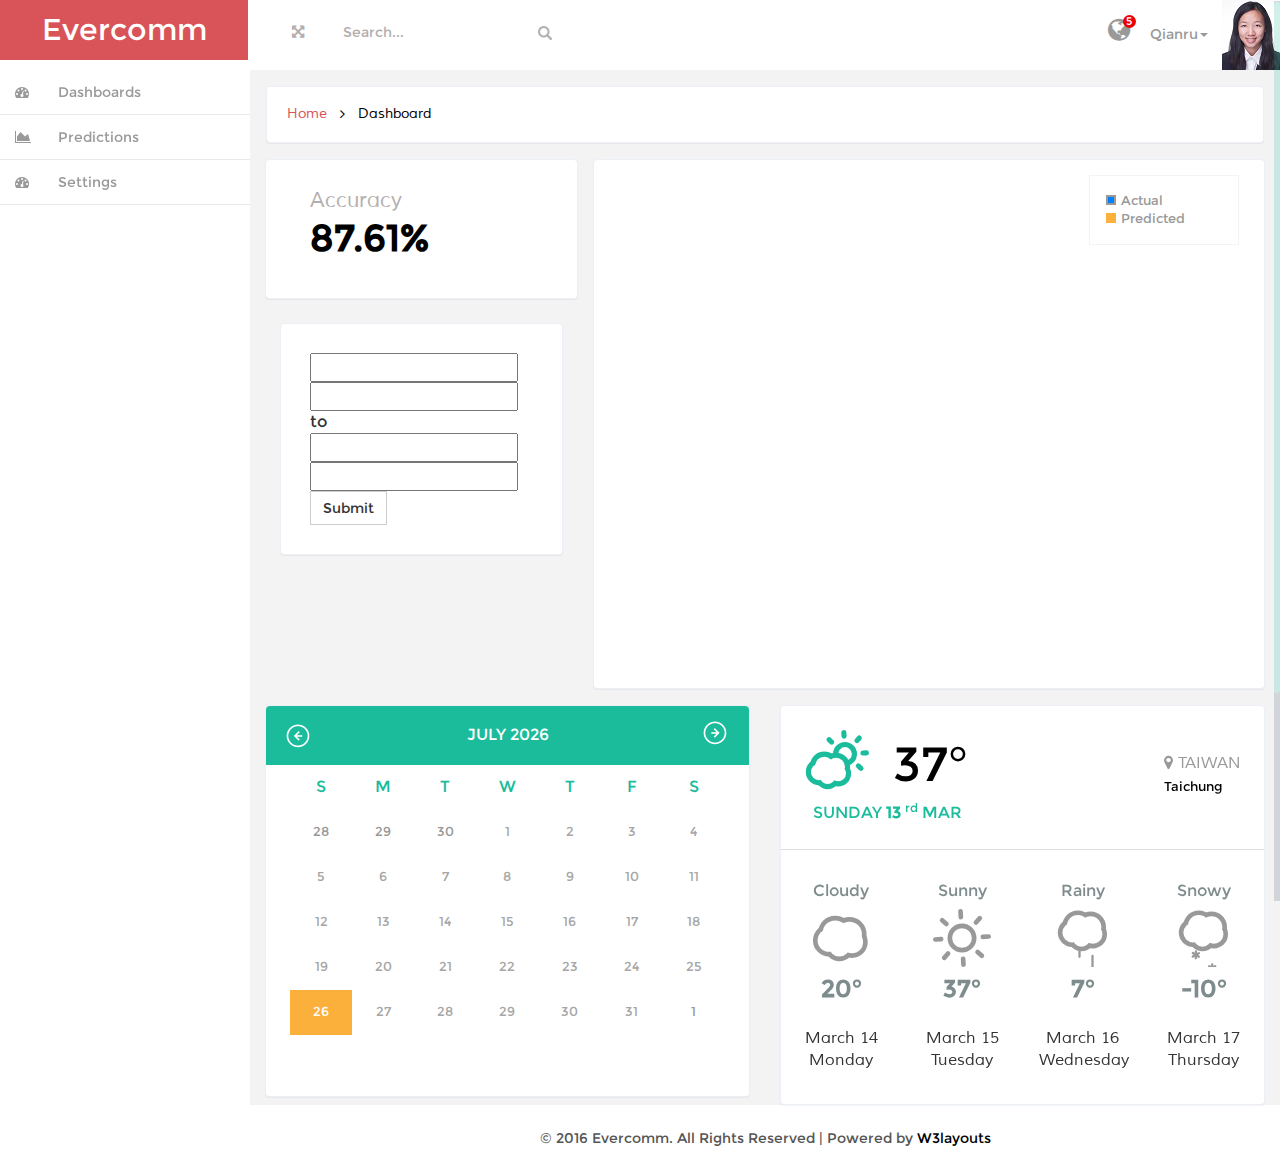
==== commit 2030d481: "<working> real data with selected time range" ====
--- a/WebContent/index.html
+++ b/WebContent/index.html
@@ -11,13 +11,14 @@
 <title>EVERCOMM | ChillerEnergyPredictor</title>
 <meta name="viewport" content="width=device-width, initial-scale=1">
 <meta http-equiv="Content-Type" content="text/html; charset=utf-8" />
-<meta name="keywords" content="Minimal Responsive web template, Bootstrap Web Templates, Flat Web Templates, Android Compatible web template, 
+<meta name="keywords"
+	content="Minimal Responsive web template, Bootstrap Web Templates, Flat Web Templates, Android Compatible web template, 
 Smartphone Compatible web template, free webdesigns for Nokia, Samsung, LG, SonyEricsson, Motorola web design" />
 <script type="application/x-javascript"> addEventListener("load", function() { setTimeout(hideURLbar, 0); }, false); function hideURLbar(){ window.scrollTo(0,1); } </script>
 <link href="css/bootstrap.min.css" rel='stylesheet' type='text/css' />
 <!-- Custom Theme files -->
 <link href="css/style.css" rel='stylesheet' type='text/css' />
-<link href="css/font-awesome.css" rel="stylesheet"> 
+<link href="css/font-awesome.css" rel="stylesheet">
 <script src="js/jquery.min.js"> </script>
 <!-- Mainly scripts -->
 <script src="js/jquery.metisMenu.js"></script>
@@ -26,9 +27,10 @@
 <link href="css/custom.css" rel="stylesheet">
 <script src="js/custom.js"></script>
 <link rel="styleshee" type="text/css" href="css/jquery.timepicker.css" />
-<link rel="stylesheet" type="text/css" href="css/bootstrap-datepicker.css" />
+<link rel="stylesheet" type="text/css"
+	href="css/bootstrap-datepicker.css" />
 <script src="js/screenfull.js"></script>
-		<script>
+<script>
 		$(function () {
 			$('#supported').text('Supported/allowed: ' + !!screenfull.enabled);
 
@@ -51,7 +53,7 @@
 
 <!--pie-chart--->
 <script src="js/pie-chart.js" type="text/javascript"></script>
- <script type="text/javascript">
+<script type="text/javascript">
 
         $(document).ready(function () {
             $('#demo-pie-1').pieChart({
@@ -75,127 +77,130 @@
 <!--//skycons-icons-->
 </head>
 <body>
-<div id="wrapper">
-
-<!----->
-        <nav class="navbar-default navbar-static-top" role="navigation">
-             <div class="navbar-header">
-                <button type="button" class="navbar-toggle" data-toggle="collapse" data-target=".navbar-collapse">
-                    <span class="sr-only">Toggle navigation</span>
-                    <span class="icon-bar"></span>
-                    <span class="icon-bar"></span>
-                    <span class="icon-bar"></span>
-                </button>
-               <h1> <a class="navbar-brand" href="index.html">Evercomm</a></h1>         
-			   </div>
-			 <div class=" border-bottom">
-        	<div class="full-left">
-        	  <section class="full-top">
-				<button id="toggle"><i class="fa fa-arrows-alt"></i></button>	
-			</section>
-			<form class=" navbar-left-right">
-              <input type="text"  value="Search..." onfocus="this.value = '';" onblur="if (this.value == '') {this.value = 'Search...';}">
-              <input type="submit" value="" class="fa fa-search">
-            </form>
-            <div class="clearfix"> </div>
-           </div>
-     
-       
-            <!-- Brand and toggle get grouped for better mobile display -->
-		 
-		   <!-- Collect the nav links, forms, and other content for toggling -->
-		    <div class="drop-men" >
-		        <ul class=" nav_1">
-		           
-		    		<li class="dropdown at-drop">
-		              <a href="#" class="dropdown-toggle dropdown-at " data-toggle="dropdown"><i class="fa fa-globe"></i> <span class="number">5</span></a>
-		              
-		            </li>
-					<li class="dropdown">
-		              <a href="#" class="dropdown-toggle dropdown-at" data-toggle="dropdown"><span class=" name-caret">Qianru<i class="caret"></i></span><img src="images/wo.jpg"></a>
-		       
-		            </li>
-		           
-		        </ul>
-		     </div><!-- /.navbar-collapse -->
-			<div class="clearfix">
-       
-     </div>
-	  
-		    <div class="navbar-default sidebar" role="navigation">
-                <div class="sidebar-nav navbar-collapse">
-                <ul class="nav" id="side-menu">
-				
-                    <li>
-                        <a href="index.html" class=" hvr-bounce-to-right"><i class="fa fa-dashboard nav_icon "></i><span class="nav-label">Dashboards</span> </a>
-                    </li>
-                    <li><a href="forms.html" class=" hvr-bounce-to-right"> <i class="fa fa-area-chart nav_icon"></i>Predictions</a></li>
-                    <li>
-                        <a href="index.html" class=" hvr-bounce-to-right"><i class="fa fa-dashboard nav_icon "></i><span class="nav-label">Settings</span> </a>
-                    </li>
-                   
-                </ul>
-            </div>
+	<div id="wrapper">
+
+		<!----->
+		<nav class="navbar-default navbar-static-top" role="navigation">
+			<div class="navbar-header">
+				<button type="button" class="navbar-toggle" data-toggle="collapse"
+					data-target=".navbar-collapse">
+					<span class="sr-only">Toggle navigation</span> <span
+						class="icon-bar"></span> <span class="icon-bar"></span> <span
+						class="icon-bar"></span>
+				</button>
+				<h1>
+					<a class="navbar-brand" href="index.html">Evercomm</a>
+				</h1>
 			</div>
-        </nav>
-        <div id="page-wrapper" class="gray-bg dashbard-1">
-       <div class="content-main">
- 
-  		<!--banner-->	
-		    <div class="banner">
-		   
-				<h2>
-				<a href="index.html">Home</a>
-				<i class="fa fa-angle-right"></i>
-				<span>Dashboard</span>
-				</h2>
-		    </div>
-		<!--//banner-->
-		<!--content-->
-		<div class="content-top">
-			
-			
-			<div class="col-md-4 ">
-				<div class="content-top-1">
-				<div class="col-md-6 top-content">
-					<h5>Accuracy</h5>
-					<label>87.61%</label>
+			<div class=" border-bottom">
+				<div class="full-left">
+					<section class="full-top">
+						<button id="toggle">
+							<i class="fa fa-arrows-alt"></i>
+						</button>
+					</section>
+					<form class=" navbar-left-right">
+						<input type="text" value="Search..." onfocus="this.value = '';"
+							onblur="if (this.value == '') {this.value = 'Search...';}">
+						<input type="submit" value="" class="fa fa-search">
+					</form>
+					<div class="clearfix"></div>
 				</div>
-				<div class="col-md-6 top-content1">	   
-					<div id="demo-pie-1" class="pie-title-center" data-percent="25"> <span class="pie-value"></span> </div>
+
+
+				<!-- Brand and toggle get grouped for better mobile display -->
+
+				<!-- Collect the nav links, forms, and other content for toggling -->
+				<div class="drop-men">
+					<ul class=" nav_1">
+
+						<li class="dropdown at-drop"><a href="#"
+							class="dropdown-toggle dropdown-at " data-toggle="dropdown"><i
+								class="fa fa-globe"></i> <span class="number">5</span></a></li>
+						<li class="dropdown"><a href="#"
+							class="dropdown-toggle dropdown-at" data-toggle="dropdown"><span
+								class=" name-caret">Qianru<i class="caret"></i></span><img
+								src="images/wo.jpg"></a></li>
+
+					</ul>
 				</div>
-				 <div class="clearfix"> </div>
-				</div> 
-				
-				<form class="navbar-form navbar-left">
-				<div class="content-top-1"> 
-				
-				<p id="eventsExample">
-    <input type="text" class="date start" /> 
-    <input type="text" class="time start" />  <br> to <br> 
-    <input type="text" class="time end" />
-    <input type="text" class="date end" />
-</p>
-
-
-
-<p id = "eventsExampleStatus"></p> 
-<button type="submit" class="btn btn-default">Submit</button> 
-
-<script type="text/javascript" src="js/datepair.js"></script>
-<script type="text/javascript" src="js/jquery.timepicker.js"></script>
-<script type="text/javascript" src="js/bootstrap-datepicker.js"></script>
-<script>
+				<!-- /.navbar-collapse -->
+				<div class="clearfix"></div>
+
+				<div class="navbar-default sidebar" role="navigation">
+					<div class="sidebar-nav navbar-collapse">
+						<ul class="nav" id="side-menu">
+
+							<li><a href="index.html" class=" hvr-bounce-to-right"><i
+									class="fa fa-dashboard nav_icon "></i><span class="nav-label">Dashboards</span>
+							</a></li>
+							<li><a href="forms.html" class=" hvr-bounce-to-right"> <i
+									class="fa fa-area-chart nav_icon"></i>Predictions
+							</a></li>
+							<li><a href="index.html" class=" hvr-bounce-to-right"><i
+									class="fa fa-dashboard nav_icon "></i><span class="nav-label">Settings</span>
+							</a></li>
+
+						</ul>
+					</div>
+				</div>
+		</nav>
+		<div id="page-wrapper" class="gray-bg dashbard-1">
+			<div class="content-main">
+
+				<!--banner-->
+				<div class="banner">
+
+					<h2>
+						<a href="index.html">Home</a> <i class="fa fa-angle-right"></i> <span>Dashboard</span>
+					</h2>
+				</div>
+				<!--//banner-->
+				<!--content-->
+				<div class="content-top">
+
+
+					<div class="col-md-4 ">
+						<div class="content-top-1">
+							<div class="col-md-6 top-content">
+								<h5>Accuracy</h5>
+								<label>87.61%</label>
+							</div>
+							<div class="col-md-6 top-content1">
+								<div id="demo-pie-1" class="pie-title-center" data-percent="25">
+									<span class="pie-value"></span>
+								</div>
+							</div>
+							<div class="clearfix"></div>
+						</div>
+
+						<form class="navbar-form navbar-left">
+							<div class="content-top-1">
+
+								<p id="eventsExample">
+									<input type="text" class="date start" id = "datestart" /> <input type="text"
+										class="time start" id="timestart" /> <br> to <br> <input
+										type="text" class="time end" id="timeend" /> <input type="text"
+										class="date end"  id = "dateend"/>
+								</p>
+
+								<p id="eventsExampleStatus"></p>
+								<button id = "rangeSubmit" type="submit" class="btn btn-default">Submit</button>
+
+								<script type="text/javascript" src="js/datepair.js"></script>
+								<script type="text/javascript" src="js/jquery.timepicker.js"></script>
+								<script type="text/javascript" src="js/bootstrap-datepicker.js"></script>
+								<script>
 
 
  // initialize input widgets first
     $('#eventsExample .time').timepicker({
         'showDuration': true,
-        'timeFormat': 'g:ia'
+        'timeFormat': 'H:i:s'
     });
 
     $('#eventsExample .date').datepicker({
-        'format': 'm/d/yyyy',
+        'format': 'yyyy-mm-dd',
         'autoclose': true
     });
 
@@ -212,31 +217,40 @@
     });
     
 </script>
- 
-				
-				
-				</div> </form>
-			</div>
-			<div class="col-md-8 content-top-2">
-				<!---start-chart---->
-				<!----->
-				<div class="content-graph">
-				<div class="content-color">
-					<div class="content-ch"><p><i></i>Actual </p>
-					<div class="clearfix"> </div>
+
+
+
+							</div>
+						</form>
 					</div>
-					<div class="content-ch1"><p><i></i>Predicted</p>
-					<div class="clearfix"> </div>
-					</div>
-				</div>
-				<!--graph-->
-		<link rel="stylesheet" href="css/graph.css">
-		<!--//graph-->
+					<div class="col-md-8 content-top-2">
+						<!---start-chart---->
+						<!----->
+						<div class="content-graph">
+							<div class="content-color">
+								<div class="content-ch">
+									<p>
+										<i></i>Actual
+									</p>
+									<div class="clearfix"></div>
+								</div>
+								<div class="content-ch1">
+									<p>
+										<i></i>Predicted
+									</p>
+									<div class="clearfix"></div>
+								</div>
+							</div>
+							<!--graph-->
+							<link rel="stylesheet" href="css/graph.css">
+							<!--//graph-->
 							<script src="js/jquery.flot.js"></script>
-<script src="http://ajax.googleapis.com/ajax/libs/jquery/1.7.1/jquery.min.js" type="text/javascript"></script>
-<script src="//d3js.org/d3.v3.min.js"></script>
-<script src="js/index.js"> </script>							
-									<!-- <script>
+							<script
+								src="http://ajax.googleapis.com/ajax/libs/jquery/1.7.1/jquery.min.js"
+								type="text/javascript"></script>
+							<script src="//d3js.org/d3.v3.min.js"></script>
+							<script src="js/index.js"> </script>
+							<!-- <script>
 									$(document).ready(function () {
 									
 										// Graph Data ##############################################
@@ -350,43 +364,156 @@
 									
 									});
 									</script> -->
-				<div class="graph-container">
-									
-									<div id="graph-lines"> </div>
-									<div id="graph-bars"> </div>
-								</div>
-	
-		</div>
-		</div>
-		<div class="clearfix"> </div>
-		</div>
-		<!---->
-	
-  
-		<div class="content-mid">
-			
-			<div class="col-md-6">
-					 <div class="cal1 cal_2"><div class="clndr"><div class="clndr-controls"><div class="clndr-control-button"><p class="clndr-previous-button">previous</p></div><div class="month">July 2015</div><div class="clndr-control-button rightalign"><p class="clndr-next-button">next</p></div></div><table class="clndr-table" border="0" cellspacing="0" cellpadding="0"><thead><tr class="header-days"><td class="header-day">S</td><td class="header-day">M</td><td class="header-day">T</td><td class="header-day">W</td><td class="header-day">T</td><td class="header-day">F</td><td class="header-day">S</td></tr></thead><tbody><tr><td class="day adjacent-month last-month calendar-day-2015-06-28"><div class="day-contents">28</div></td><td class="day adjacent-month last-month calendar-day-2015-06-29"><div class="day-contents">29</div></td><td class="day adjacent-month last-month calendar-day-2015-06-30"><div class="day-contents">30</div></td><td class="day calendar-day-2015-07-01"><div class="day-contents">1</div></td><td class="day calendar-day-2015-07-02"><div class="day-contents">2</div></td><td class="day calendar-day-2015-07-03"><div class="day-contents">3</div></td><td class="day calendar-day-2015-07-04"><div class="day-contents">4</div></td></tr><tr><td class="day calendar-day-2015-07-05"><div class="day-contents">5</div></td><td class="day calendar-day-2015-07-06"><div class="day-contents">6</div></td><td class="day calendar-day-2015-07-07"><div class="day-contents">7</div></td><td class="day calendar-day-2015-07-08"><div class="day-contents">8</div></td><td class="day calendar-day-2015-07-09"><div class="day-contents">9</div></td><td class="day calendar-day-2015-07-10"><div class="day-contents">10</div></td><td class="day calendar-day-2015-07-11"><div class="day-contents">11</div></td></tr><tr><td class="day calendar-day-2015-07-12"><div class="day-contents">12</div></td><td class="day calendar-day-2015-07-13"><div class="day-contents">13</div></td><td class="day calendar-day-2015-07-14"><div class="day-contents">14</div></td><td class="day calendar-day-2015-07-15"><div class="day-contents">15</div></td><td class="day calendar-day-2015-07-16"><div class="day-contents">16</div></td><td class="day calendar-day-2015-07-17"><div class="day-contents">17</div></td><td class="day calendar-day-2015-07-18"><div class="day-contents">18</div></td></tr><tr><td class="day calendar-day-2015-07-19"><div class="day-contents">19</div></td><td class="day calendar-day-2015-07-20"><div class="day-contents">20</div></td><td class="day calendar-day-2015-07-21"><div class="day-contents">21</div></td><td class="day calendar-day-2015-07-22"><div class="day-contents">22</div></td><td class="day calendar-day-2015-07-23"><div class="day-contents">23</div></td><td class="day calendar-day-2015-07-24"><div class="day-contents">24</div></td><td class="day calendar-day-2015-07-25"><div class="day-contents">25</div></td></tr><tr><td class="day calendar-day-2015-07-26"><div class="day-contents">26</div></td><td class="day calendar-day-2015-07-27"><div class="day-contents">27</div></td><td class="day calendar-day-2015-07-28"><div class="day-contents">28</div></td><td class="day calendar-day-2015-07-29"><div class="day-contents">29</div></td><td class="day calendar-day-2015-07-30"><div class="day-contents">30</div></td><td class="day calendar-day-2015-07-31"><div class="day-contents">31</div></td><td class="day adjacent-month next-month calendar-day-2015-08-01"><div class="day-contents">1</div></td></tr></tbody></table></div></div>
-			  <!----Calender -------->
-			<link rel="stylesheet" href="css/clndr.css" type="text/css" />
-			<script src="js/underscore-min.js" type="text/javascript"></script>
-			<script src= "js/moment-2.2.1.js" type="text/javascript"></script>
-			<script src="js/clndr.js" type="text/javascript"></script>
-			<script src="js/site.js" type="text/javascript"></script>
-			<!----End Calender -------->
-			</div><div class="col-md-6">
-				<div class="weather">
-					<div class="weather-top">
-						<div class="weather-top-left">
-							<div class="degree">
-							<figure class="icons">
-								<canvas id="partly-cloudy-day" width="64" height="64">
+							<div class="graph-container">
+
+								<div id="graph-lines"></div>
+								<div id="graph-bars"></div>
+							</div>
+
+						</div>
+					</div>
+					<div class="clearfix"></div>
+				</div>
+				<!---->
+
+
+				<div class="content-mid">
+
+					<div class="col-md-6">
+						<div class="cal1 cal_2">
+							<div class="clndr">
+								<div class="clndr-controls">
+									<div class="clndr-control-button">
+										<p class="clndr-previous-button">previous</p>
+									</div>
+									<div class="month">July 2015</div>
+									<div class="clndr-control-button rightalign">
+										<p class="clndr-next-button">next</p>
+									</div>
+								</div>
+								<table class="clndr-table" border="0" cellspacing="0"
+									cellpadding="0">
+									<thead>
+										<tr class="header-days">
+											<td class="header-day">S</td>
+											<td class="header-day">M</td>
+											<td class="header-day">T</td>
+											<td class="header-day">W</td>
+											<td class="header-day">T</td>
+											<td class="header-day">F</td>
+											<td class="header-day">S</td>
+										</tr>
+									</thead>
+									<tbody>
+										<tr>
+											<td
+												class="day adjacent-month last-month calendar-day-2015-06-28"><div
+													class="day-contents">28</div></td>
+											<td
+												class="day adjacent-month last-month calendar-day-2015-06-29"><div
+													class="day-contents">29</div></td>
+											<td
+												class="day adjacent-month last-month calendar-day-2015-06-30"><div
+													class="day-contents">30</div></td>
+											<td class="day calendar-day-2015-07-01"><div
+													class="day-contents">1</div></td>
+											<td class="day calendar-day-2015-07-02"><div
+													class="day-contents">2</div></td>
+											<td class="day calendar-day-2015-07-03"><div
+													class="day-contents">3</div></td>
+											<td class="day calendar-day-2015-07-04"><div
+													class="day-contents">4</div></td>
+										</tr>
+										<tr>
+											<td class="day calendar-day-2015-07-05"><div
+													class="day-contents">5</div></td>
+											<td class="day calendar-day-2015-07-06"><div
+													class="day-contents">6</div></td>
+											<td class="day calendar-day-2015-07-07"><div
+													class="day-contents">7</div></td>
+											<td class="day calendar-day-2015-07-08"><div
+													class="day-contents">8</div></td>
+											<td class="day calendar-day-2015-07-09"><div
+													class="day-contents">9</div></td>
+											<td class="day calendar-day-2015-07-10"><div
+													class="day-contents">10</div></td>
+											<td class="day calendar-day-2015-07-11"><div
+													class="day-contents">11</div></td>
+										</tr>
+										<tr>
+											<td class="day calendar-day-2015-07-12"><div
+													class="day-contents">12</div></td>
+											<td class="day calendar-day-2015-07-13"><div
+													class="day-contents">13</div></td>
+											<td class="day calendar-day-2015-07-14"><div
+													class="day-contents">14</div></td>
+											<td class="day calendar-day-2015-07-15"><div
+													class="day-contents">15</div></td>
+											<td class="day calendar-day-2015-07-16"><div
+													class="day-contents">16</div></td>
+											<td class="day calendar-day-2015-07-17"><div
+													class="day-contents">17</div></td>
+											<td class="day calendar-day-2015-07-18"><div
+													class="day-contents">18</div></td>
+										</tr>
+										<tr>
+											<td class="day calendar-day-2015-07-19"><div
+													class="day-contents">19</div></td>
+											<td class="day calendar-day-2015-07-20"><div
+													class="day-contents">20</div></td>
+											<td class="day calendar-day-2015-07-21"><div
+													class="day-contents">21</div></td>
+											<td class="day calendar-day-2015-07-22"><div
+													class="day-contents">22</div></td>
+											<td class="day calendar-day-2015-07-23"><div
+													class="day-contents">23</div></td>
+											<td class="day calendar-day-2015-07-24"><div
+													class="day-contents">24</div></td>
+											<td class="day calendar-day-2015-07-25"><div
+													class="day-contents">25</div></td>
+										</tr>
+										<tr>
+											<td class="day calendar-day-2015-07-26"><div
+													class="day-contents">26</div></td>
+											<td class="day calendar-day-2015-07-27"><div
+													class="day-contents">27</div></td>
+											<td class="day calendar-day-2015-07-28"><div
+													class="day-contents">28</div></td>
+											<td class="day calendar-day-2015-07-29"><div
+													class="day-contents">29</div></td>
+											<td class="day calendar-day-2015-07-30"><div
+													class="day-contents">30</div></td>
+											<td class="day calendar-day-2015-07-31"><div
+													class="day-contents">31</div></td>
+											<td
+												class="day adjacent-month next-month calendar-day-2015-08-01"><div
+													class="day-contents">1</div></td>
+										</tr>
+									</tbody>
+								</table>
+							</div>
+						</div>
+						<!----Calender -------->
+						<link rel="stylesheet" href="css/clndr.css" type="text/css" />
+						<script src="js/underscore-min.js" type="text/javascript"></script>
+						<script src="js/moment-2.2.1.js" type="text/javascript"></script>
+						<script src="js/clndr.js" type="text/javascript"></script>
+						<script src="js/site.js" type="text/javascript"></script>
+						<!----End Calender -------->
+					</div>
+					<div class="col-md-6">
+						<div class="weather">
+							<div class="weather-top">
+								<div class="weather-top-left">
+									<div class="degree">
+										<figure class="icons">
+											<canvas id="partly-cloudy-day" width="64" height="64">
 								</canvas>
-							</figure>
-							<span>37°</span>
-							<div class="clearfix"></div>
-							</div>
-				<script>
+										</figure>
+										<span>37°</span>
+										<div class="clearfix"></div>
+									</div>
+									<script>
 							 var icons = new Skycons({"color": "#1ABC9C"}),
 								  list  = [
 									"clear-night", "partly-cloudy-day",
@@ -400,26 +527,26 @@
 
 							  icons.play();
 						</script>
-							<p>SUNDAY
-								<label>13</label>
-								<sup>rd</sup>
-								MAR
-							</p>
-						</div>
-						<div class="weather-top-right">
-							<p><i class="fa fa-map-marker"></i>TAIWAN</p>
-							<label>Taichung</label>
-						</div>
-						<div class="clearfix"> </div>
-					</div>
-					<div class="weather-bottom">
-			<div class="weather-bottom1">
-				<div class="weather-head">
-				<h4>Cloudy</h4>
-				<figure class="icons">
-					<canvas id="cloudy" width="58" height="58"></canvas>
-				</figure>					
-					<script>
+									<p>
+										SUNDAY <label>13</label> <sup>rd</sup> MAR
+									</p>
+								</div>
+								<div class="weather-top-right">
+									<p>
+										<i class="fa fa-map-marker"></i>TAIWAN
+									</p>
+									<label>Taichung</label>
+								</div>
+								<div class="clearfix"></div>
+							</div>
+							<div class="weather-bottom">
+								<div class="weather-bottom1">
+									<div class="weather-head">
+										<h4>Cloudy</h4>
+										<figure class="icons">
+											<canvas id="cloudy" width="58" height="58"></canvas>
+										</figure>
+										<script>
 							 var icons = new Skycons({"color": "#999"}),
 								  list  = [
 									"clear-night", "cloudy",
@@ -433,21 +560,21 @@
 
 							  icons.play();
 						</script>
-				<h6>20°</h6>
-				<div class="bottom-head">
-					<p>March 14</p>
-					<p>Monday</p>
-				</div>
-			</div>
-			</div>
-			<div class="weather-bottom1 ">
-				<div class="weather-head">
-			<h4>Sunny</h4>
-			<figure class="icons">
-				<canvas id="clear-day" width="58" height="58">
-				</canvas>				
-			</figure>					
-					<script>
+										<h6>20°</h6>
+										<div class="bottom-head">
+											<p>March 14</p>
+											<p>Monday</p>
+										</div>
+									</div>
+								</div>
+								<div class="weather-bottom1 ">
+									<div class="weather-head">
+										<h4>Sunny</h4>
+										<figure class="icons">
+											<canvas id="clear-day" width="58" height="58">
+				</canvas>
+										</figure>
+										<script>
 							 var icons = new Skycons({"color": "#999"}),
 								  list  = [
 									"clear-night", "clear-day",
@@ -461,21 +588,21 @@
 
 							  icons.play();
 						</script>
-			<h6>37°</h6>
-			<div class="bottom-head">
-					<p>March 15</p>
-					<p>Tuesday</p>
-				</div>
-			</div>
-			</div>
-			<div class="weather-bottom1">
-				<div class="weather-head">
-				<h4>Rainy</h4>
-				<figure class="icons">
-					<canvas id="sleet" width="58" height="58">
+										<h6>37°</h6>
+										<div class="bottom-head">
+											<p>March 15</p>
+											<p>Tuesday</p>
+										</div>
+									</div>
+								</div>
+								<div class="weather-bottom1">
+									<div class="weather-head">
+										<h4>Rainy</h4>
+										<figure class="icons">
+											<canvas id="sleet" width="58" height="58">
 					</canvas>
-				</figure>
-				<script>
+										</figure>
+										<script>
 							 var icons = new Skycons({"color": "#999"}),
 								  list  = [
 									"clear-night", "clear-day",
@@ -489,22 +616,22 @@
 
 							  icons.play();
 						</script>
-		
-				<h6>7°</h6>
-				<div class="bottom-head">
-					<p>March 16</p>
-					<p>Wednesday</p>
-				</div>
-			</div>
-			</div>
-			<div class="weather-bottom1 ">
-				<div class="weather-head">
-			<h4>Snowy</h4>
-			<figure class="icons">
-					<canvas id="snow" width="58" height="58">
+
+										<h6>7°</h6>
+										<div class="bottom-head">
+											<p>March 16</p>
+											<p>Wednesday</p>
+										</div>
+									</div>
+								</div>
+								<div class="weather-bottom1 ">
+									<div class="weather-head">
+										<h4>Snowy</h4>
+										<figure class="icons">
+											<canvas id="snow" width="58" height="58">
 					</canvas>
-				</figure>
-				<script>
+										</figure>
+										<script>
 							 var icons = new Skycons({"color": "#999"}),
 								  list  = [
 									"clear-night", "clear-day",
@@ -518,35 +645,38 @@
 
 							  icons.play();
 						</script>
-			<h6>-10°</h6>
-			<div class="bottom-head">
-					<p>March 17</p>
-					<p>Thursday</p>
+										<h6>-10°</h6>
+										<div class="bottom-head">
+											<p>March 17</p>
+											<p>Thursday</p>
+										</div>
+									</div>
+								</div>
+								<div class="clearfix"></div>
+							</div>
+
+						</div>
+					</div>
+					<div class="clearfix"></div>
 				</div>
+				<!----->
+				<!--//content-->
+
+
+
+				<!---->
+				<div class="copy">
+					<p>
+						&copy; 2016 Evercomm. All Rights Reserved | Powered by <a
+							href="http://w3layouts.com/" target="_blank">W3layouts</a>
+					</p>
 				</div>
 			</div>
-			<div class="clearfix"> </div>
+			<div class="clearfix"></div>
 		</div>
-
-				</div>
-			</div>
-			<div class="clearfix"> </div>
-		</div>
-		<!----->
-		<!--//content-->
-
-
-	 
-		<!---->
-<div class="copy">
-            <p> &copy; 2016 Evercomm. All Rights Reserved | Powered by <a href="http://w3layouts.com/" target="_blank">W3layouts</a> </p>
-	    </div>
-		</div>
-		<div class="clearfix"> </div>
-       </div>
-     </div>
-<!---->
-<!--scrolling js-->
+	</div>
+	<!---->
+	<!--scrolling js-->
 	<script src="js/jquery.nicescroll.js"></script>
 	<script src="js/scripts.js"></script>
 	<!--//scrolling js-->
